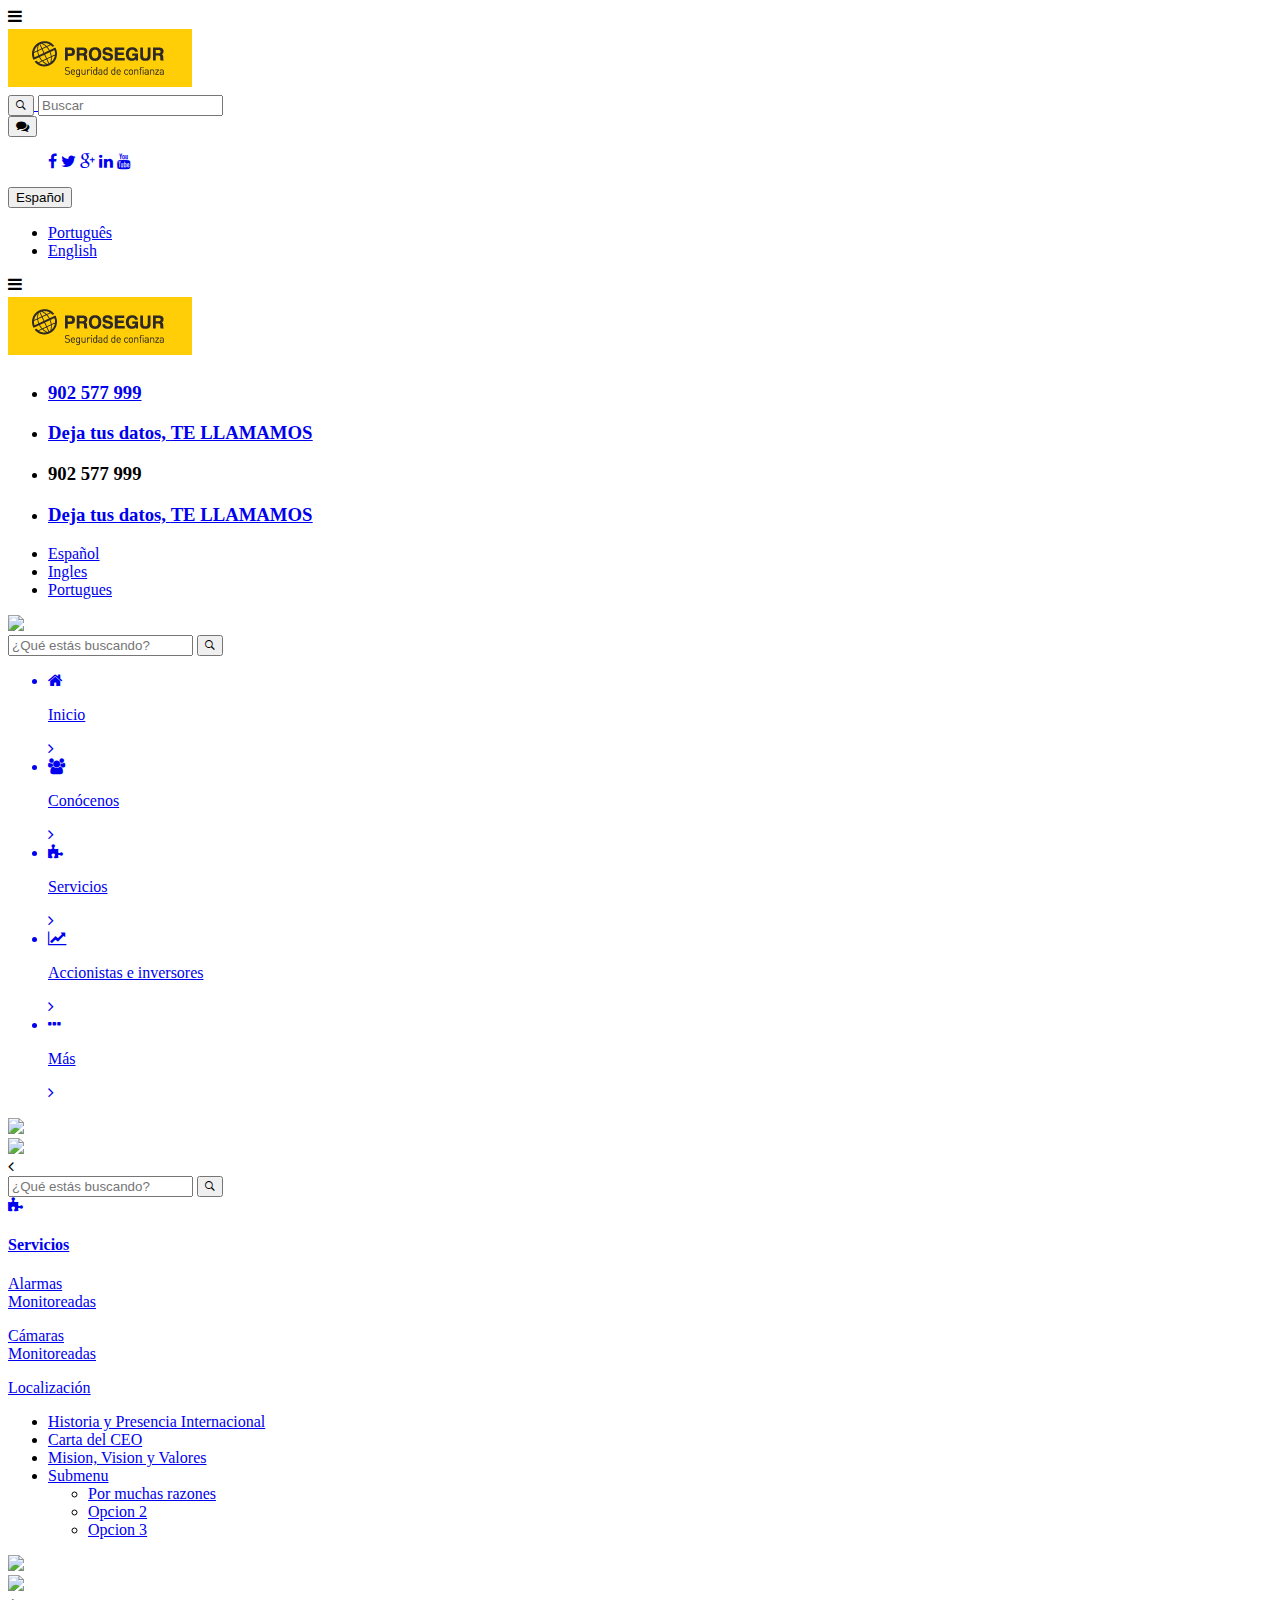
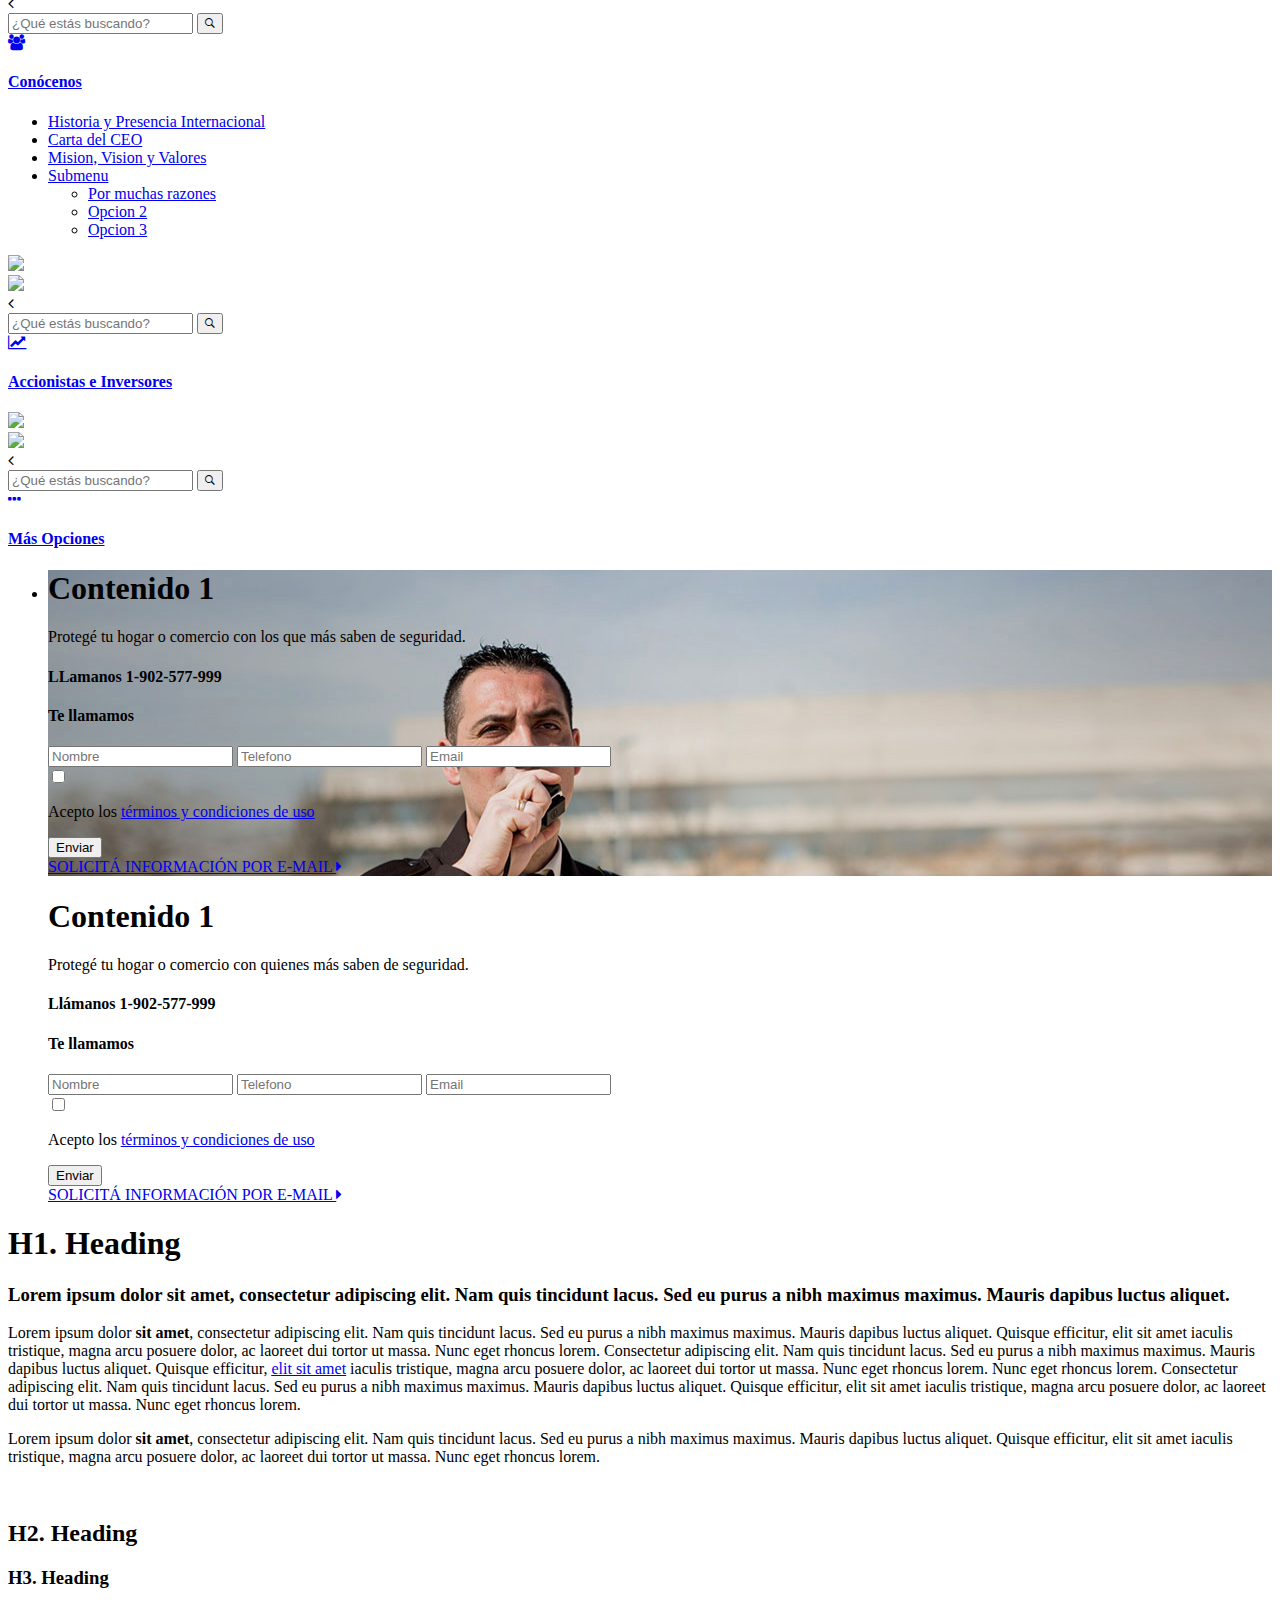
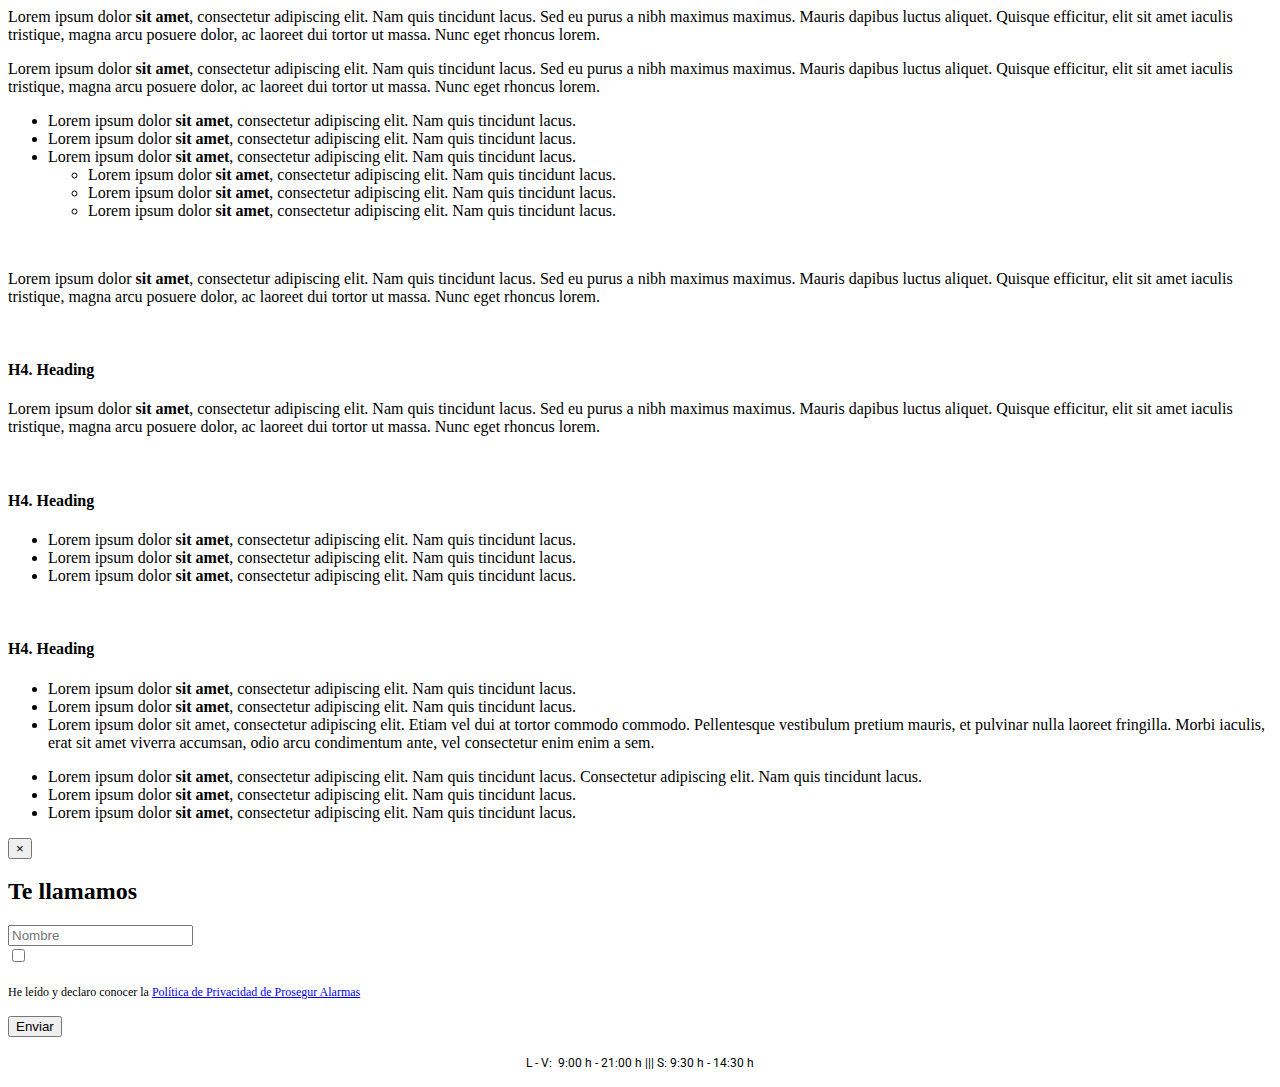
==== index.html @ 0faad7d1 "Add files via upload" ====
<!DOCTYPE html>
<html>

<head>
    <title>1,3,4 y 6 - Header, Menu Principal, Menu Secundario y Buscador</title>
    <meta http-equiv="content-type" content="text/html;charset=UTF-8" />
    <meta charset="utf-8" />
    <meta name="viewport" content="width=device-width, initial-scale=1.0, maximum-scale=1.0, user-scalable=no" />
    <!-- PLUGINS MODULO -->
    <link href="assets/plugins/flexslider/flexslider.css" rel="stylesheet" type="text/css" />
    <link href="assets/plugins/font-awesome/css/font-awesome.css" rel="stylesheet" type="text/css" />
    <link href="assets/plugins/ionicons/css/ionicons.css" rel="stylesheet" type="text/css" />

    <link href='http://fonts.googleapis.com/css?family=Roboto:400,300,700,900' rel='stylesheet' type='text/css'>
    <link href="assets/css/all-prosegur.css" rel="stylesheet" type="text/css" />

    <script>
        if (!window._genesys) window._genesys = {};
        if (!window._gt) window._gt = [];

        window._genesys.widgets = {
            main: {

                theme: "prosegur",
                lang: "es",
                i18n: {
                    "es": {
                        "webchat": {
                            ChatButton: "¿Podemos ayudarte?",
                            ChatStarted: "Inicio de conversación",
                            ChatEnded: "Conversación finalizada",
                            AgentNameDefault: "Agent",
                            AgentConnected: "<%Agent%> Conectado",
                            AgentDisconnected: "<%Agent%> Desconectado",
                            SupervisorNameDefault: "Supervisor",
                            SupervisorConnected: "<%Agent%> Conectado",
                            SupervisorDisconnected: "<%Agent%> Desconectado",
                            AgentTyping: "...",
                            AgentUnavailable: "Disculpe. No se encuentran operadores disponibles. Por favor, intente más tarde",
                            ChatTitle: "Asesor Online",
                            ChatEnd: "X",
                            ChatClose: "X",
                            ChatMinimize: "Min",
                            ChatFormFirstName: "Nombre",
                            ChatFormLastName: "Apellidos",
                            ChatFormNickname: "Usuario",
                            ChatFormEmail: "Email",
                            ChatFormSubject: "Asunto",
                            ChatFormPlaceholderFirstName: "Requerido",
                            ChatFormPlaceholderLastName: "Requerido",
                            ChatFormPlaceholderNickname: "Opcional",
                            ChatFormPlaceholderEmail: "Opcional",
                            ChatFormPlaceholderSubject: "Opcional",
                            ChatFormSubmit: "Comenzar",
                            ChatFormCancel: "Cancelar",
                            ChatFormClose: "Cerrar",
                            ChatInputPlaceholder: "Escriba su mensaje aquí",
                            ChatInputSend: "Enviar",
                            ChatEndQuestion: "Esta seguro que desea terminar esta sesión?",
                            ChatEndCancel: "Cancelar",
                            ChatEndConfirm: "Finalizar conversación",
                            ConfirmCloseWindow: "Esta seguro que desea terminar esta sesión?",
                            ConfirmCloseCancel: "Cancelar",
                            ConfirmCloseConfirm: "Cerrar",
                            IdleMessageClose: "Su sesión de chat a finalizado debido a inactividad"
                        }
                    }
                }

            },
            webchat: {
                dataURL: "https://www.prosegur.es/gms/genesys/2/chat/chat-ES_TMK",
                emojis: false,
                xhrFields: {
                    withCredentials: false
                },
                userData: {},
                chatButton: {

                    enabled: true,
                    template: false,
                    openDelay: 1000,
                    effectDuration: 300,
                    hideDuringInvite: true
                }
            },
        };

        window._genesys.widgets.main.themes = {
            "prosegur": "cx-theme-prosegur"
        };

        (function(o) {
            var f = function() {
                    var d = o.location;
                    o.aTags = o.aTags || [];
                    for (var i = 0; i < o.aTags.length; i++) {
                        var oTag = o.aTags[i];
                        var fs = d.getElementsByTagName(oTag.type)[0],
                            e;
                        if (d.getElementById(oTag.id)) return;
                        e = d.createElement(oTag.type);
                        e.id = oTag.id;
                        if (oTag.type == "script") {
                            e.src = oTag.path;
                        } else {
                            e.type = 'text/css';
                            e.rel = 'stylesheet';
                            e.href = oTag.path;
                        }
                        if (fs) {
                            fs.parentNode.insertBefore(e, fs);
                        } else {
                            d.head.appendChild(e);
                        }
                    }
                },
                ol = window.onload;
            if (o.onload) {
                typeof window.onload != "function" ? window.onload = f : window.onload = function() {
                    ol();
                    f();
                }
            } else f();
        })({
            location: document,
            onload: false,
            aTags: [{
                type: "script",
                id: "genesys-cx-widget-script",
                path: "assets/js/chat/widgets.min.js"
            }, {
                type: "link",
                id: "genesys-cx-widget-styles",
                path: "assets/css/widgets.min.css"
            }]
        });
    </script>

</head>

<body>
    <div class="page-container row-fluid">
        <!-- NAVEGACION HEADER -->
        <div class="header-prosegur">
            <div class="menu-left hidden">
                <i class="fa fa-bars"></i>
            </div>
            <div class="logo inline">
                <a href="#">
                    <img src="assets/img/logo.png">
                </a>
            </div>
            <div class="menu-right inline">
                <div class="input-group inline">
                    <form action="#" method="post">
                        <a href="#">
                            <button type="submit" class="btn"><i class="ion-ios-search-strong m-r-5 inline"></i></button>
                        </a>
                        <input type="text" class="form-control inline" placeholder="Buscar">
                    </form>
                </div>

                <div class="dropdown dropdown-social inline">
                    <button class="btn dropdown-toggle" type="button" id="dropdownMenu1" data-toggle="dropdown" aria-haspopup="true" aria-expanded="true">
                        <i class="fa fa-comments"></i>
                    </button>
                    <ul class="dropdown-menu" aria-labelledby="dropdownMenu1">
                        <a href="#"><i class="fa fa-facebook"></i></a>
                        <a href="#"><i class="fa fa-twitter"></i></a>
                        <a href="#"><i class="fa fa-google-plus"></i></a>
                        <a href="#"><i class="fa fa-linkedin"></i></a>
                        <a href="#"><i class="fa fa-youtube"></i></a>
                    </ul>
                </div>
                <div class="dropdown dropdown-idioma inline">
                    <button class="btn dropdown-toggle" type="button" id="dropdownMenu1" data-toggle="dropdown" aria-haspopup="true" aria-expanded="true">
                        Español
                        <span class="caret"></span>
                    </button>
                    <ul class="dropdown-menu" aria-labelledby="dropdownMenu1">
                        <li><a href="#">Português</a></li>
                        <li><a href="#">English</a></li>
                    </ul>
                </div>
            </div>
        </div>

        <!-- Sticky Header -->
        <div class="header-prosegur sticky-header">
            <div class="menu-left hidden">
                <i class="fa fa-bars"></i>
            </div>
            <div class="logo inline">
                <a href="#">
                    <img src="assets/img/logo.png">
                </a>
            </div>
            <div class="menu-right">
                <ul class="list-inline">
                    <li>
                        <a href="#">
                            <i class="sticky_icon phone_call"></i>
                            <h3><strong>902 577 999</strong></h3>
                        </a>
                    </li>
                    <li>
                        <a href="#" data-toggle="modal" data-target="#myModal">
                            <i class="sticky_icon phone_callback"></i>
                            <h3>
								<span>Deja tus datos,</span>
								<u><strong>TE LLAMAMOS</strong></u>
							</h3>
                        </a>
                    </li>
                </ul>

            </div>
        </div>

        <!-- Sticky Footer -->
        <div class="sticky-footer center-text">
            <ul class="list-inline">
                <li>
                    <i class="small_icon sticky_icon phone_call_white"></i>
                    <h3><strong>902 577 999</strong></h3>
                </li>
                <li>
                	<a href="#" data-toggle="modal" data-target="#myModal">
	                    <i class="small_icon sticky_icon phone_callback_white"></i>
	                    <h3 class="left-text">
							<span>Deja tus datos,</span>
							<u><strong>TE LLAMAMOS</strong></u>
						</h3>
					</a>
                </li>
            </ul>

        </div>

        <!-- NAVEGACION SIDEBAR -->
        <div class="sidebar-prosegur">
            <div class="idioma-mobile">
                <ul>
                    <li><a class="active" href="#">Español</a></li>
                    <li><a href="#">Ingles</a></li>
                    <li><a href="#">Portugues</a></li>
                </ul>
            </div>
            <div class="close">
                <img src="assets/img/icon/close-mobile.png">
            </div>
            <div class="busqueda-menu">
                <div class="form-group has-feedback">
                    <form action="#" method="post">
                        <input type="text" class="form-control input" placeholder="¿Qué estás buscando?" />
                        <button type="submit" class="form-control-feedback">
                            <i class="ion-ios-search-strong"></i>
                        </button>
                    </form>
                </div>
            </div>
            <ul class="navegacion-principal">
                <a href="#">
                    <li><i class="fa fa-home"></i>
                        <p>Inicio</p><i class="fa fa-angle-right"></i></li>
                </a>
                <a href="#conocenos-menu">
                    <li><i class="fa fa-users"></i>
                        <p>Conócenos</p><i class="fa fa-angle-right"></i></li>
                </a>
                <a href="#servicios-menu">
                    <li><i class="fa fa-puzzle-piece"></i>
                        <p>Servicios</p><i class="fa fa-angle-right"></i></li>
                </a>
                <a href="#accionistas-menu">
                    <li><i class="fa fa-line-chart"></i>
                        <p>Accionistas e inversores</p><i class="fa fa-angle-right"></i></li>
                </a>
                <a href="#mas">
                    <li><i class="fa fa-ellipsis-h"></i>
                        <p>Más</p><i class="fa fa-angle-right"></i></li>
                </a>
            </ul>
        </div>
        <!-- MENU SECUNDARIO -->
        <div class="menu-secundario">
            <div id="servicios-menu" class="navegacion-secundaria">
                <div class="close">
                    <img src="assets/img/icon/close-mobile.png">
                </div>
                <div class="close-all">
                    <img src="assets/img/icon/close-mobile.png">
                </div>
                <div class="go-back">
                    <i class="fa fa-angle-left"></i>
                </div>
                <div class="busqueda-menu">
                    <div class="form-group has-feedback">
                        <form action="#" method="post">
                            <input type="text" class="form-control input" placeholder="¿Qué estás buscando?" />
                            <button type="submit" class="form-control-feedback">
                                <i class="ion-ios-search-strong"></i>
                            </button>
                        </form>
                    </div>
                </div>
                <div class="menu-texto">
                    <a href="#"><span><i class="fa fa-puzzle-piece"></i></span><h4>Servicios</h4></a>
                </div>
                <div class="menu-iconos">
                    <div class="iconos">
                        <div class="col">
                            <a href="#">
                                <div class="icono-prosegur" id="navicon1">
                                </div>
                                <p>Alarmas<br>Monitoreadas</p>
                            </a>
                        </div>
                        <div class="col">
                            <a href="#">
                                <div class="icono-prosegur" id="navicon2">
                                </div>
                                <p>Cámaras<br>Monitoreadas</p>
                            </a>
                        </div>
                        <div class="col">
                            <a href="#">
                                <div class="icono-prosegur" id="navicon3">
                                </div>
                                <p>Localización</p>
                            </a>
                        </div>
                    </div>
                </div>
                <div class="menu-texto menu-texto-lista">
                    <ul>
                        <li><a href="#">Historia y Presencia Internacional</a></li>
                        <li><a href="#">Carta del CEO</a></li>
                        <li><a href="#">Mision, Vision y Valores</a></li>
                        <li><a href="#">Submenu</a></li>
                        <ul>
                            <li><a href="#">Por muchas razones</a></li>
                            <li><a href="#">Opcion 2</a></li>
                            <li><a href="#">Opcion 3</a></li>
                        </ul>
                    </ul>
                </div>
            </div>
            <div id="conocenos-menu" class="navegacion-secundaria">
                <div class="close">
                    <img src="assets/img/icon/close-mobile.png">
                </div>
                <div class="close-all">
                    <img src="assets/img/icon/close-mobile.png">
                </div>
                <div class="go-back">
                    <i class="fa fa-angle-left"></i>
                </div>
                <div class="busqueda-menu">
                    <div class="form-group has-feedback">
                        <form action="#" method="post">
                            <input type="text" class="form-control input" placeholder="¿Qué estás buscando?" />
                            <button type="submit" class="form-control-feedback">
                                <i class="ion-ios-search-strong"></i>
                            </button>
                        </form>
                    </div>
                </div>
                <div class="menu-texto">
                    <a href="#"><span><i class="fa fa-users"></i></span><h4>Conócenos</h4></a>
                </div>
                <div class="menu-texto menu-texto-lista">
                    <ul>
                        <li><a href="#">Historia y Presencia Internacional</a></li>
                        <li><a href="#">Carta del CEO</a></li>
                        <li><a href="#">Mision, Vision y Valores</a></li>
                        <li><a href="#">Submenu</a></li>
                        <ul>
                            <li><a href="#">Por muchas razones</a></li>
                            <li><a href="#">Opcion 2</a></li>
                            <li><a href="#">Opcion 3</a></li>
                        </ul>
                    </ul>
                </div>
            </div>
            <div id="accionistas-menu" class="navegacion-secundaria">
                <div class="close">
                    <img src="assets/img/icon/close-mobile.png">
                </div>
                <div class="close-all">
                    <img src="assets/img/icon/close-mobile.png">
                </div>
                <div class="go-back">
                    <i class="fa fa-angle-left"></i>
                </div>
                <div class="busqueda-menu">
                    <div class="form-group has-feedback">
                        <form action="#" method="post">
                            <input type="text" class="form-control input" placeholder="¿Qué estás buscando?" />
                            <button type="submit" class="form-control-feedback">
                                <i class="ion-ios-search-strong"></i>
                            </button>
                        </form>
                    </div>
                </div>
                <div class="menu-texto">
                    <a href="#"><span><i class="fa fa-line-chart"></i></span><h4>Accionistas e Inversores</h4></a>
                </div>
            </div>
            <div id="mas" class="navegacion-secundaria">
                <div class="close">
                    <img src="assets/img/icon/close-mobile.png">
                </div>
                <div class="close-all">
                    <img src="assets/img/icon/close-mobile.png">
                </div>
                <div class="go-back">
                    <i class="fa fa-angle-left"></i>
                </div>
                <div class="busqueda-menu">
                    <div class="form-group has-feedback">
                        <form action="#" method="post">
                            <input type="text" class="form-control input" placeholder="¿Qué estás buscando?" />
                            <button type="submit" class="form-control-feedback">
                                <i class="ion-ios-search-strong"></i>
                            </button>
                        </form>
                    </div>
                </div>
                <div class="menu-texto">
                    <a href="#"><span><i class="fa fa-ellipsis-h"></i></span><h4>Más Opciones</h4></a>
                </div>
            </div>
        </div>
        <!-- CONTENIDO DEL SITIO -->
        <div class="page-content">

            <div class="container-fluid no-padding no-margin">
                <div class="row no-padding no-margin">
                    <div class="col-lg-12 no-padding no-margin">
                        <!-- COMIENZO DEL MODULO CARROUSEL 47 -->
                        <div class="carrousel-47 flexslider carousel">
                            <!-- Slider -->
                            <ul class="slides">
                                <!-- Slide -->
                                <li>
                                    <!-- Form Desktop -->
                                    <div class="carrousel-principal" style="background-image: url(assets/img/prueba.jpg);">
                                        <div class="container content">
                                            <div class="row">
                                                <div class="col-lg-offset-7 col-lg-5 col-md-offset-6 col-md-6 col-sm-12 col-xs-12">
                                                    <div class="form-container-negro form-container-negro-2">
                                                        <div class="row form-row form-container">
                                                            <form action="#" method="post">
                                                                <div class="col-md-12">
                                                                    <h1>Contenido 1</h1>
                                                                    <p>Protegé tu hogar o comercio con los que más saben de seguridad.</p>
                                                                    <h4>LLamanos<span class="tel"> 1-902-577-999 </span></h4>
                                                                    <div class="divisor"></div>
                                                                    <h4>Te llamamos</h4>
                                                                    <input type="text" class="form-control" placeholder="Nombre">
                                                                    <input type="text" class="form-control" placeholder="Telefono">
                                                                    <input class="form-control" type="email" name="email" placeholder="Email">
                                                                    <div class="checkbox check-default">
                                                                        <input id="checkbox1-47" type="checkbox" value="1">
                                                                        <label for="checkbox1-47">
                                                                            <p class="terms">Acepto los <a href="#"><u>términos y condiciones de uso</u></a></p>
                                                                        </label>
                                                                    </div>
                                                                </div>
                                                                <div class="col-md-12">
                                                                    <a href="#">
                                                                        <button type="submit" class="btn btn-block btn-prosegur">Enviar</button>
                                                                    </a>
                                                                </div>
                                                                <div class="col-md-12">
                                                                    <div class="divisor"></div>
                                                                    <a href="#" class="btn-solicita">SOLICITÁ INFORMACIÓN POR E-MAIL
																	<span class="mas-info"><i class="fa fa-caret-right"></i></span></a>
                                                                </div>
                                                            </form>
                                                        </div>
                                                    </div>
                                                </div>
                                            </div>
                                        </div>
                                    </div>
                                    <!-- Form Mobile -->
                                    <div class="row cabezal-seccion-mobile cabezal-seccion-mobile-2">
                                        <div class="col-sm-12">
                                            <div class="form-container-negro form-container-negro-2">
                                                <div class="row form-row form-container">
                                                    <form action="#" method="post">
                                                        <div class="col-md-12">
                                                            <h1>Contenido 1</h1>
                                                            <p>Protegé tu hogar o comercio con quienes más saben de seguridad.</p>
                                                            <h4>Llámanos<span class="tel"> 1-902-577-999 </span></h4>
                                                            <div class="divisor"></div>
                                                            <h4>Te llamamos</h4>
                                                            <input type="text" class="form-control" placeholder="Nombre">
                                                            <input type="text" class="form-control" placeholder="Telefono">
                                                            <input class="form-control" type="email" name="email" placeholder="Email">
                                                            <div class="checkbox check-default">
                                                                <input id="checkbox1-48" type="checkbox" value="1">
                                                                <label for="checkbox1-48">
                                                                    <p class="terms">Acepto los <a href="#"><u>términos y condiciones de uso</u></a></p>
                                                                </label>
                                                            </div>
                                                        </div>
                                                        <div class="col-md-12">
                                                            <a href="#">
                                                                <button type="submit" class="btn btn-block btn-prosegur">Enviar</button>
                                                            </a>
                                                        </div>
                                                        <div class="col-md-12">
                                                            <div class="divisor"></div>
                                                            <a href="#" class="btn-solicita">SOLICITÁ INFORMACIÓN POR E-MAIL
															<span class="mas-info"><i class="fa fa-caret-right"></i></span></a>
                                                        </div>
                                                    </form>
                                                </div>
                                            </div>
                                        </div>
                                    </div>
                                </li>

                            </ul>
                            <!-- Slider -->
                        </div>

                        <!-- FIN DEL MODULO CARROUSEL 47 -->
                    </div>
                </div>
            </div>
        </div>
    </div>

    <div class="page-content">
        <div class="container">
            <div class="row">
                <div class="col-lg-12 col-md-12 col-sm-12 col-xs-12">
                    <!-- COMIENZO MODULO ELEMENTOS -->
                    <h1>H1. Heading</h1>
                    <div class="divisor"></div>
                    <h3>Lorem ipsum dolor <b>sit amet</b>, consectetur adipiscing elit. Nam quis tincidunt lacus. Sed eu purus a nibh maximus maximus. Mauris dapibus luctus aliquet.</h3>
                    <div class="divisor"></div>
                    <p>Lorem ipsum dolor <b>sit amet</b>, consectetur adipiscing elit. Nam quis tincidunt lacus. Sed eu purus a nibh maximus maximus. Mauris dapibus luctus aliquet. Quisque efficitur, elit sit amet iaculis tristique, magna arcu posuere dolor, ac laoreet dui tortor ut massa. Nunc eget rhoncus lorem. Consectetur adipiscing elit. Nam quis tincidunt lacus. Sed eu purus a nibh maximus maximus. Mauris dapibus luctus aliquet. Quisque efficitur, <a href="#"><u>elit sit amet</u></a> iaculis tristique, magna arcu posuere dolor, ac laoreet dui tortor ut massa. Nunc eget rhoncus lorem. Nunc eget rhoncus lorem. Consectetur adipiscing elit. Nam quis tincidunt lacus. Sed eu purus a nibh maximus maximus. Mauris dapibus luctus aliquet. Quisque efficitur, elit sit amet iaculis tristique, magna arcu posuere dolor, ac laoreet dui tortor ut massa. Nunc eget rhoncus lorem.</p>
                    <p>Lorem ipsum dolor <b>sit amet</b>, consectetur adipiscing elit. Nam quis tincidunt lacus. Sed eu purus a nibh maximus maximus. Mauris dapibus luctus aliquet. Quisque efficitur, elit sit amet iaculis tristique, magna arcu posuere dolor, ac laoreet dui tortor ut massa. Nunc eget rhoncus lorem.</p>
                    <br>
                    <h2>H2. Heading</h2>
                    <h3>H3. Heading</h3>
                    <p>Lorem ipsum dolor <b>sit amet</b>, consectetur adipiscing elit. Nam quis tincidunt lacus. Sed eu purus a nibh maximus maximus. Mauris dapibus luctus aliquet. Quisque efficitur, elit sit amet iaculis tristique, magna arcu posuere dolor, ac laoreet dui tortor ut massa. Nunc eget rhoncus lorem.</p>
                    <p>Lorem ipsum dolor <b>sit amet</b>, consectetur adipiscing elit. Nam quis tincidunt lacus. Sed eu purus a nibh maximus maximus. Mauris dapibus luctus aliquet. Quisque efficitur, elit sit amet iaculis tristique, magna arcu posuere dolor, ac laoreet dui tortor ut massa. Nunc eget rhoncus lorem.</p>
                    <ul class="lista-prosegur">
                        <li>Lorem ipsum dolor <b>sit amet</b>, consectetur adipiscing elit. Nam quis tincidunt lacus.</li>
                        <li>Lorem ipsum dolor <b>sit amet</b>, consectetur adipiscing elit. Nam quis tincidunt lacus.</li>
                        <li>Lorem ipsum dolor <b>sit amet</b>, consectetur adipiscing elit. Nam quis tincidunt lacus.</li>
                        <ul class="sublista-prosegur">
                            <li>Lorem ipsum dolor <b>sit amet</b>, consectetur adipiscing elit. Nam quis tincidunt lacus.</li>
                            <li>Lorem ipsum dolor <b>sit amet</b>, consectetur adipiscing elit. Nam quis tincidunt lacus.</li>
                            <li>Lorem ipsum dolor <b>sit amet</b>, consectetur adipiscing elit. Nam quis tincidunt lacus.</li>
                        </ul>
                    </ul>
                    <br>
                    <p>Lorem ipsum dolor <b>sit amet</b>, consectetur adipiscing elit. Nam quis tincidunt lacus. Sed eu purus a nibh maximus maximus. Mauris dapibus luctus aliquet. Quisque efficitur, elit sit amet iaculis tristique, magna arcu posuere dolor, ac laoreet dui tortor ut massa. Nunc eget rhoncus lorem.</p>
                    <br>
                    <h4><b>H4. Heading</b></h4>
                    <p>Lorem ipsum dolor <b>sit amet</b>, consectetur adipiscing elit. Nam quis tincidunt lacus. Sed eu purus a nibh maximus maximus. Mauris dapibus luctus aliquet. Quisque efficitur, elit sit amet iaculis tristique, magna arcu posuere dolor, ac laoreet dui tortor ut massa. Nunc eget rhoncus lorem.</p>
                    <br>

                    <h4><b>H4. Heading</b></h4>
                    <ul class="lista-prosegur">
                        <li>Lorem ipsum dolor <b>sit amet</b>, consectetur adipiscing elit. Nam quis tincidunt lacus.</li>
                        <li>Lorem ipsum dolor <b>sit amet</b>, consectetur adipiscing elit. Nam quis tincidunt lacus.</li>
                        <li>Lorem ipsum dolor <b>sit amet</b>, consectetur adipiscing elit. Nam quis tincidunt lacus.</li>
                    </ul>
                    <br>

                    <h4><b>H4. Heading</b></h4>
                    <div class="row">
                        <div class="col-lg-6 col-md-6 col-sm-6 col-xs-12">
                            <ul class="lista-prosegur">
                                <li>Lorem ipsum dolor <b>sit amet</b>, consectetur adipiscing elit. Nam quis tincidunt lacus.</li>
                                <li>Lorem ipsum dolor <b>sit amet</b>, consectetur adipiscing elit. Nam quis tincidunt lacus.</li>
                                <li>Lorem ipsum dolor sit amet, consectetur adipiscing elit. Etiam vel dui at tortor commodo commodo. Pellentesque vestibulum pretium mauris, et pulvinar nulla laoreet fringilla. Morbi iaculis, erat sit amet viverra accumsan, odio arcu condimentum ante, vel consectetur enim enim a sem.</li>
                            </ul>
                        </div>
                        <div class="col-lg-6 col-md-6 col-sm-6 col-xs-12">
                            <ul class="lista-prosegur">
                                <li>Lorem ipsum dolor <b>sit amet</b>, consectetur adipiscing elit. Nam quis tincidunt lacus. Consectetur adipiscing elit. Nam quis tincidunt lacus.</li>
                                <li>Lorem ipsum dolor <b>sit amet</b>, consectetur adipiscing elit. Nam quis tincidunt lacus.</li>
                                <li>Lorem ipsum dolor <b>sit amet</b>, consectetur adipiscing elit. Nam quis tincidunt lacus.</li>
                            </ul>
                        </div>
                    </div>

                    <!-- FIN MODULO ELEMENTOS -->
                </div>
            </div>
        </div>
    </div>

    </div>

    <div class="modal fade" id="myModal" tabindex="-1" role="dialog" aria-labelledby="myModalLabel" aria-hidden="true">
        <div class="modal-dialog">
            <div class="modal-content">
                <form action="#" method="post">
                    <div class="modal-header">
                        <button type="button" class="close" data-dismiss="modal" aria-hidden="true">×</button>
                        <h2>Te llamamos</h2>
                    </div>
                    <div class="modal-body">
                        <div class="row form-row">
                            <div class="col-md-12">
                                <input type="text" class="form-control" placeholder="Nombre">
                            </div>
                        </div>


						<div class="checkbox check-default">
							<input id="checkbox1-47" type="checkbox" value="1">
							<label for="checkbox1-47"><p class="terms"><span style="font-size:12px;">He leído y declaro conocer la <a href="https://www.prosegur.es/politica-de-privacidad-alarmas">Política de Privacidad de Prosegur Alarmas</a></span></p></label>
						</div>

                        <button type="submit" class="btn btn-block btn-prosegur">Enviar</button>

						<div class="form-group form-html horario">
							<p style="text-align: center;">
								<span style="font-size:12px;font-family:roboto;">L - V:&nbsp; 9:00 h - 21:00 h ||| S: 9:30 h - 14:30 h</span>
							</p>
						</div>

                    </div>

                    <div class="modal-footer">
                    </div>

                </form>
            </div>
        </div>
    </div>

    <!-- CORE -->
    <script src="assets/plugins/jquery-1.8.3.min.js" type="text/javascript"></script>
    <script src="assets/plugins/jquery-ui/jquery-ui-1.10.1.custom.min.js" type="text/javascript"></script>
    <script src="assets/plugins/boostrapv3/js/bootstrap.min.js" type="text/javascript"></script>
    <script src="assets/plugins/breakpoints.js" type="text/javascript"></script>
    <!-- PLUGINS -->
    <script src="assets/plugins/flexslider/jquery.flexslider-min.js" type="text/javascript"></script>
    <!-- CUSTOM -->
    <script src="assets/js/1-3-4-6-prosegur.min.js" type="text/javascript"></script>
    <script src="assets/js/45-prosegur.min.js" type="text/javascript"></script>
    <script src="assets/js/flexslider-oneslide.min.js" type="text/javascript"></script>

    <script src="assets/js/sticky-header.js" type="text/javascript"></script>

</body>

</html>
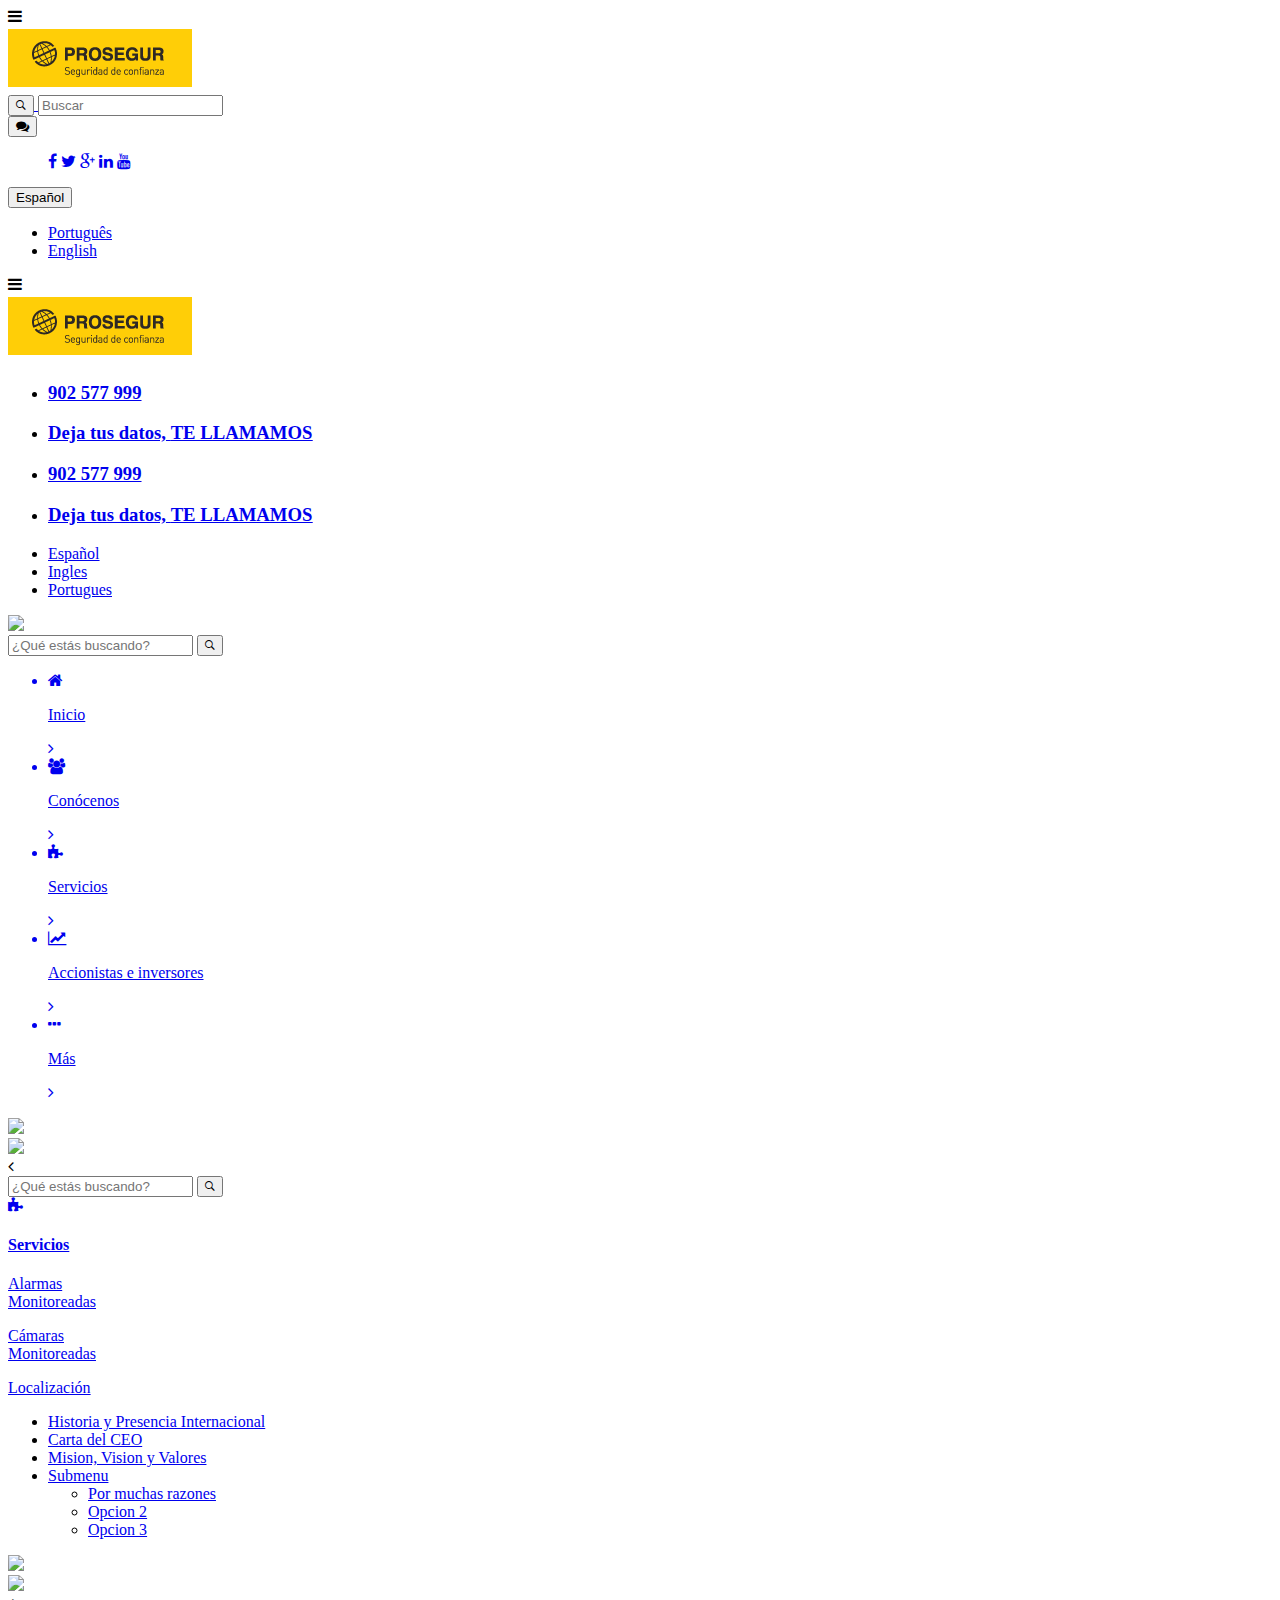
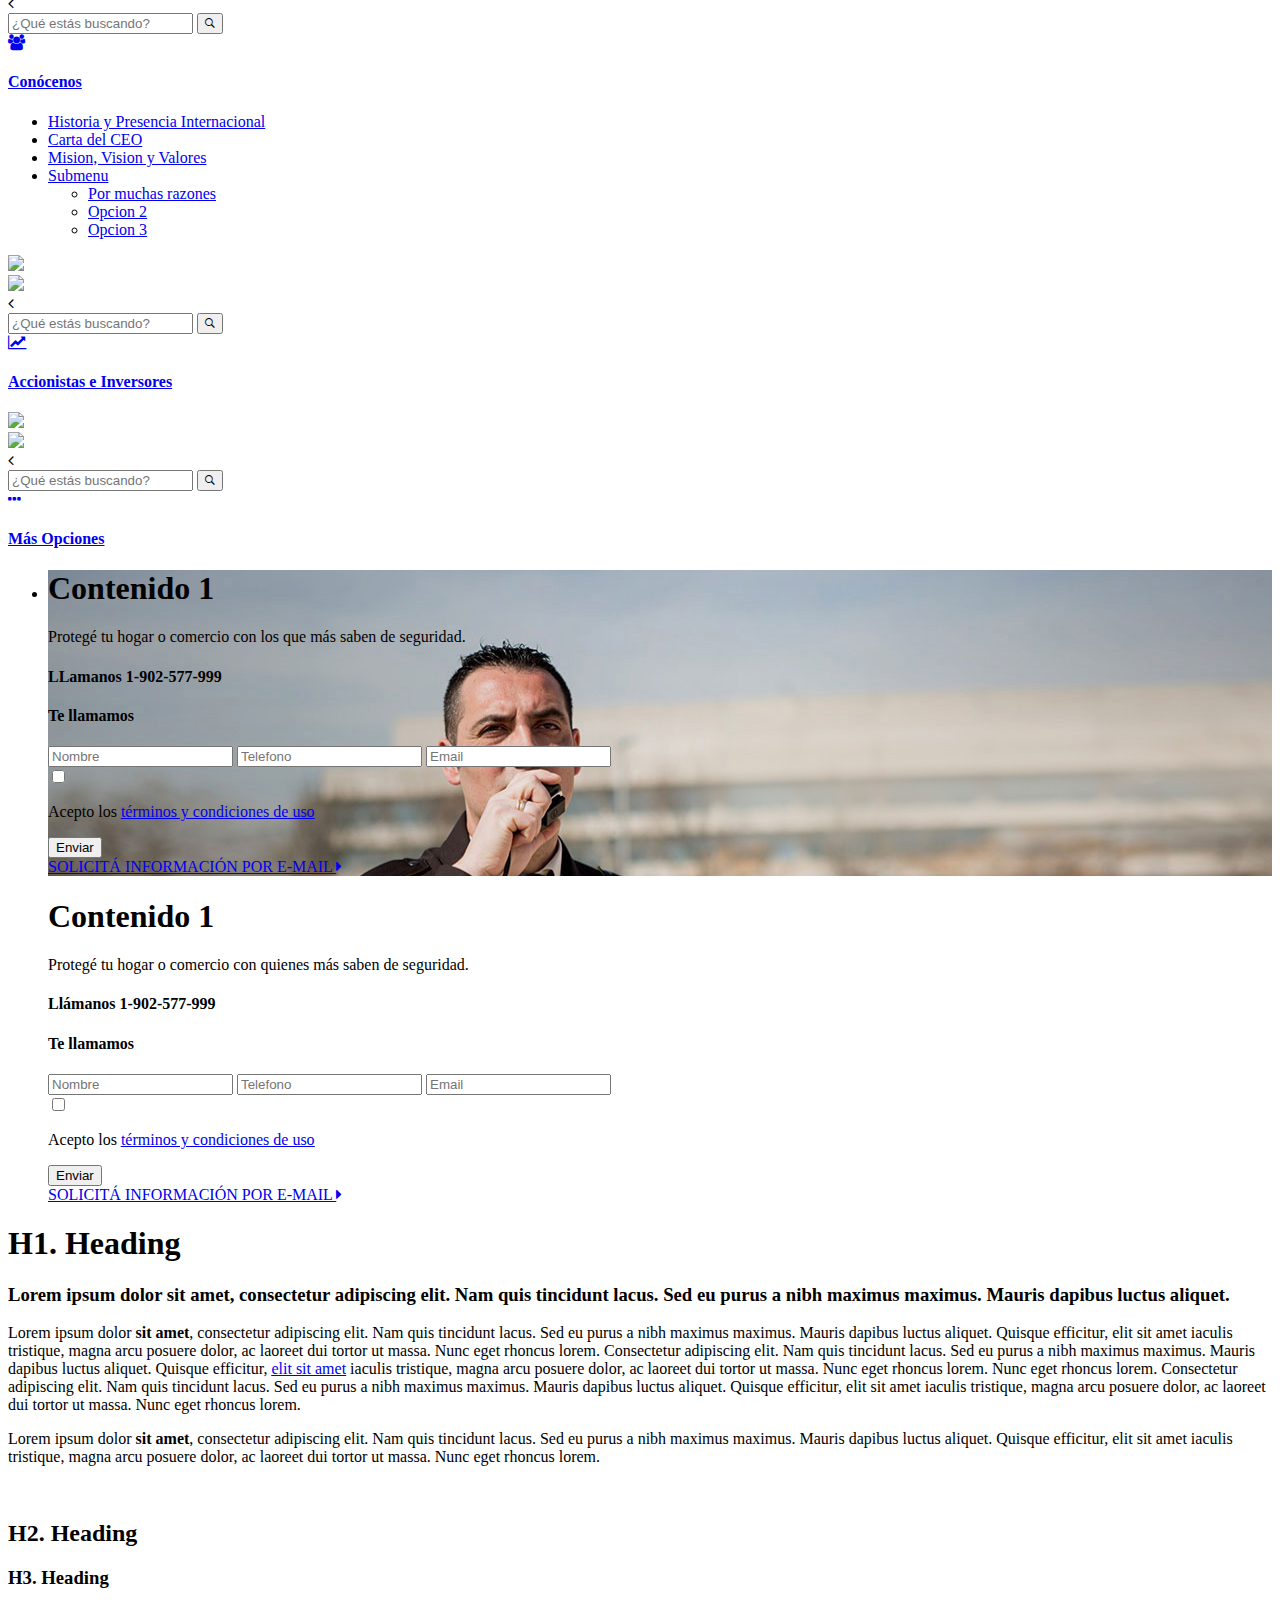
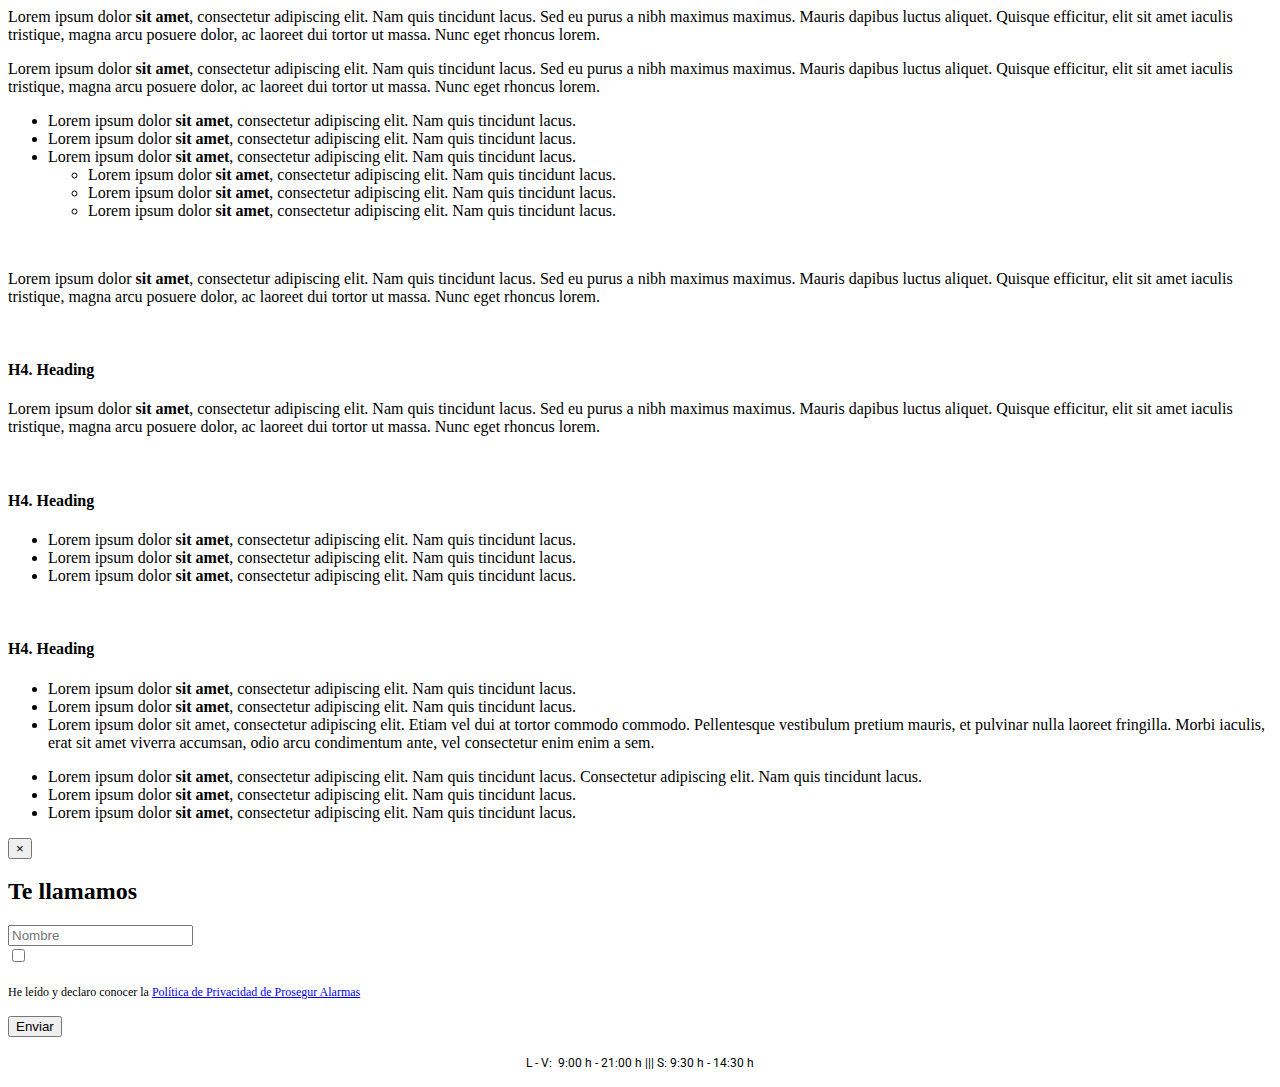
==== commit e7aefe82: "Add files via upload" ====
--- a/index.html
+++ b/index.html
@@ -201,7 +201,7 @@
                     <li>
                         <a href="#">
                             <i class="sticky_icon phone_call"></i>
-                            <h3><strong>902 577 999</strong></h3>
+                            <a href="tel:902577999"><h3><strong>902 577 999</strong></h3></a>
                         </a>
                     </li>
                     <li>
@@ -223,7 +223,7 @@
             <ul class="list-inline">
                 <li>
                     <i class="small_icon sticky_icon phone_call_white"></i>
-                    <h3><strong>902 577 999</strong></h3>
+                    <a href="tel:902577999"> <span class="tel"><h3><strong>902 577 999</strong></h3></a>
                 </li>
                 <li>
                 	<a href="#" data-toggle="modal" data-target="#myModal">
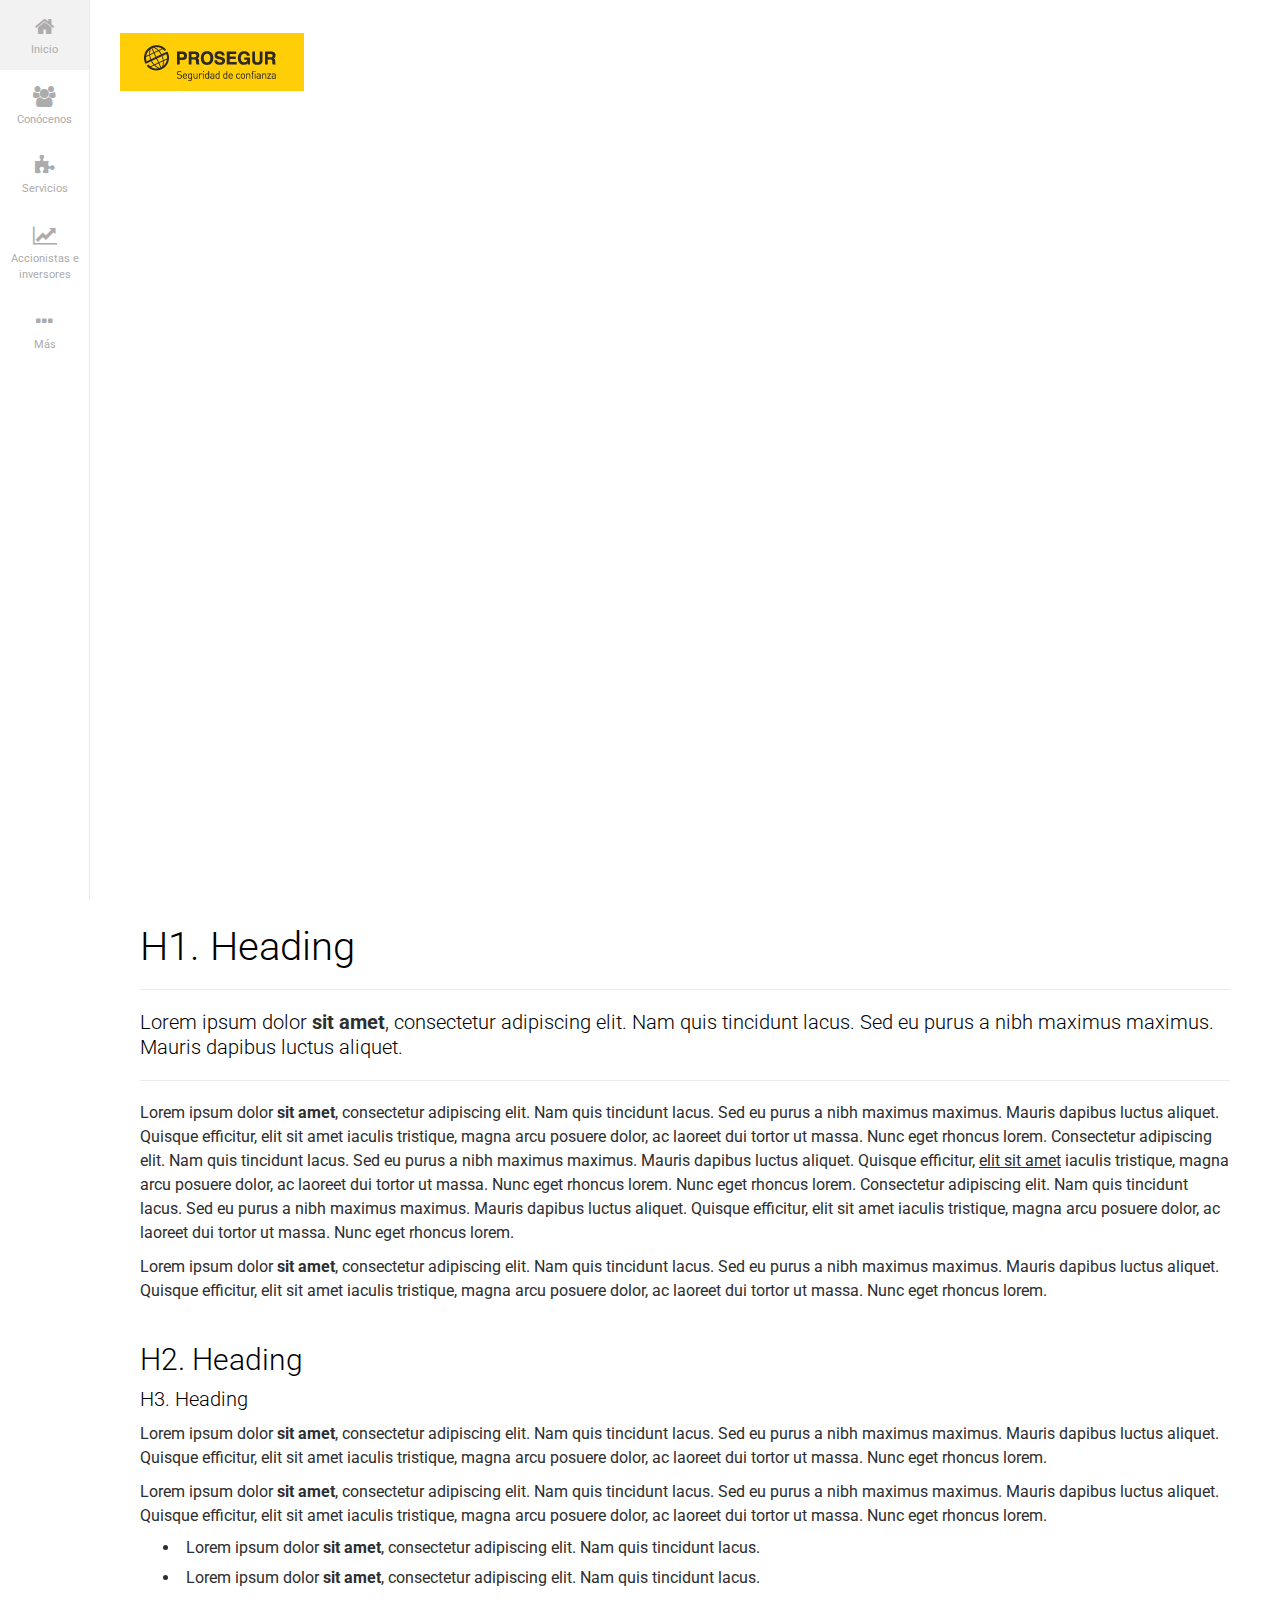
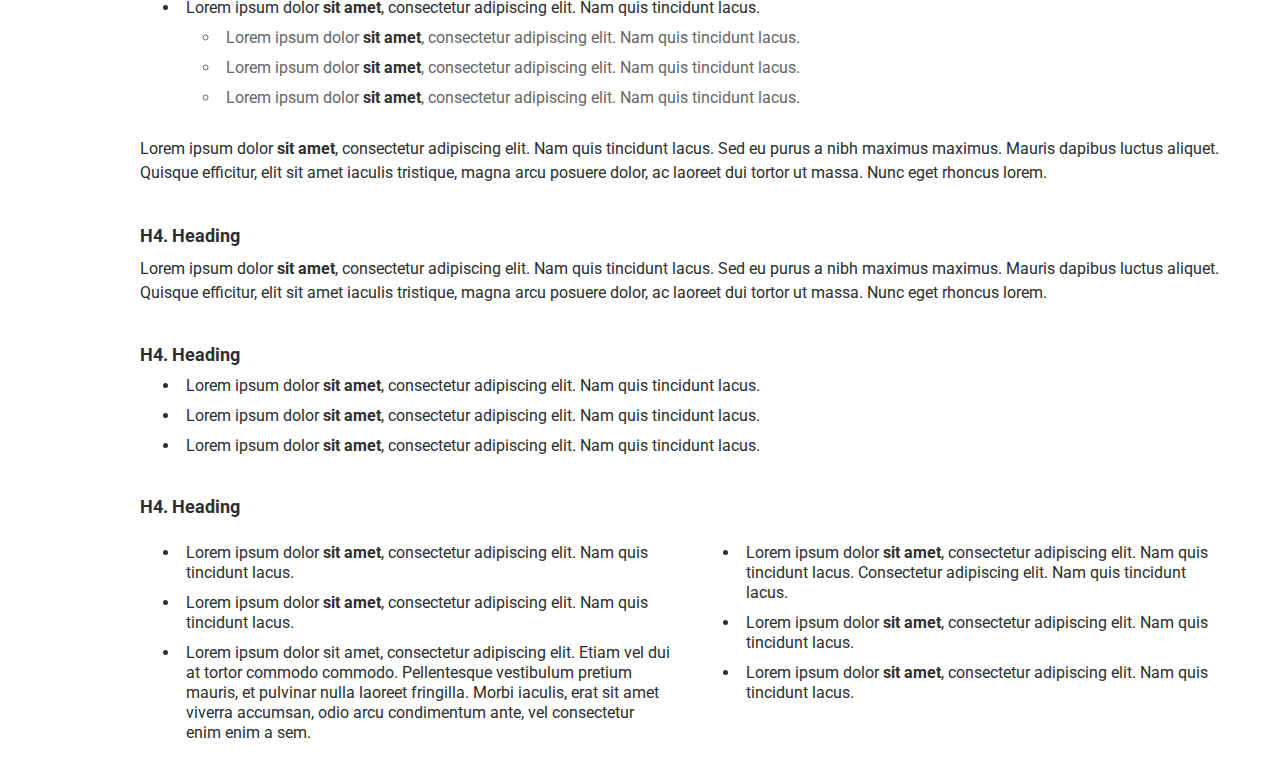
==== commit c7b04bd1: "Add files via upload" ====
--- a/index.html
+++ b/index.html
@@ -2,7 +2,7 @@
 <html>
 
 <head>
-    <title>1,3,4 y 6 - Header, Menu Principal, Menu Secundario y Buscador</title>
+    <title>Index</title>
     <meta http-equiv="content-type" content="text/html;charset=UTF-8" />
     <meta charset="utf-8" />
     <meta name="viewport" content="width=device-width, initial-scale=1.0, maximum-scale=1.0, user-scalable=no" />
@@ -186,57 +186,63 @@
             </div>
         </div>
 
-        <!-- Sticky Header -->
-        <div class="header-prosegur sticky-header">
-            <div class="menu-left hidden">
-                <i class="fa fa-bars"></i>
-            </div>
-            <div class="logo inline">
-                <a href="#">
-                    <img src="assets/img/logo.png">
-                </a>
-            </div>
-            <div class="menu-right">
+                
+        <div class="page-content">
+            <!-- Sticky Header -->
+            <div class="header-prosegur sticky-header sticky-header-fixed sticky-header-sidebar">
+                <div class="menu-left hidden">
+                    <i class="fa fa-bars"></i>
+                </div>
+                <div class="logo inline">
+                    <a href="#">
+                        <img src="assets/img/logo.png">
+                    </a>
+                </div>
+                <div class="menu-right">
+                    <ul class="list-inline">
+                        <li>
+                            <a href="tel:902577999">
+                                <i class="sticky_icon"><img src="assets/img/phone_call.png"></i>
+                                <h3><strong>902 577 999</strong></h3>
+                            </a>
+                        </li>
+                        <li>
+                            <a href="#" data-toggle="modal" data-target="#myModal">
+                                <i class="sticky_icon"><img src="assets/img/phone_callback.png"></i>
+                                <h3>
+                                    <span>Deja tus datos,</span>
+                                    <u><strong>TE LLAMAMOS</strong></u>
+                                </h3>
+                            </a>
+                        </li>
+                    </ul>
+                </div>
+            </div>
+
+            <!-- Sticky Footer -->
+            <div class="sticky-footer center-text">
                 <ul class="list-inline">
-                    <li>
-                        <a href="#">
-                            <i class="sticky_icon phone_call"></i>
-                            <a href="tel:902577999"><h3><strong>902 577 999</strong></h3></a>
-                        </a>
+                    <!--
+                    <li>                    
+                        <i class="sticky_icon"><img src="assets/img/phone_call_footer.png"></i>
+                        <a href="tel:902577999"><h3 class="tel"><strong>902 577 999</strong></h3></a>                    
                     </li>
+                    -->
                     <li>
                         <a href="#" data-toggle="modal" data-target="#myModal">
-                            <i class="sticky_icon phone_callback"></i>
-                            <h3>
-								<span>Deja tus datos,</span>
-								<u><strong>TE LLAMAMOS</strong></u>
-							</h3>
+                            <i class="sticky_icon"><img src="assets/img/phone_call_footer.png"></i>
+                            <h3 class="left-text">
+                                <span>Deja tus datos,</span>
+                                <u><strong>TE LLAMAMOS</strong></u>
+                            </h3>
                         </a>
                     </li>
                 </ul>
-
             </div>
         </div>
 
-        <!-- Sticky Footer -->
-        <div class="sticky-footer center-text">
-            <ul class="list-inline">
-                <li>
-                    <i class="small_icon sticky_icon phone_call_white"></i>
-                    <a href="tel:902577999"> <span class="tel"><h3><strong>902 577 999</strong></h3></a>
-                </li>
-                <li>
-                	<a href="#" data-toggle="modal" data-target="#myModal">
-	                    <i class="small_icon sticky_icon phone_callback_white"></i>
-	                    <h3 class="left-text">
-							<span>Deja tus datos,</span>
-							<u><strong>TE LLAMAMOS</strong></u>
-						</h3>
-					</a>
-                </li>
-            </ul>
-
-        </div>
+
+
 
         <!-- NAVEGACION SIDEBAR -->
         <div class="sidebar-prosegur">
@@ -536,7 +542,7 @@
         </div>
     </div>
 
-    <div class="page-content">
+    <div class="page-content" style="margin-bottom: 50px;">
         <div class="container">
             <div class="row">
                 <div class="col-lg-12 col-md-12 col-sm-12 col-xs-12">
@@ -640,6 +646,7 @@
                 </form>
             </div>
         </div>
+
     </div>
 
     <!-- CORE -->
--- a/assets/css/all-prosegur.css
+++ b/assets/css/all-prosegur.css
@@ -0,0 +1,38752 @@
+@charset "UTF-8";
+@import url(https://fonts.googleapis.com/css?family=Roboto:300,400,700,900);
+.progress,
+.progress-bar,
+:root .fa-flip-horizontal,
+:root .fa-flip-vertical,
+:root .fa-rotate-180,
+:root .fa-rotate-270,
+:root .fa-rotate-90 {
+    filter: none
+}
+
+.animated,
+.header-prosegur-landing {
+    -webkit-animation-duration: 1s;
+    -webkit-animation-fill-mode: both
+}
+
+.flex-container a:focus,
+.flex-container a:hover,
+.flex-slider a:focus,
+.flex-slider a:hover,
+a:active,
+a:hover {
+    outline: 0
+}
+
+.alert-block p,
+.modal-reclamos p,
+pre {
+    word-wrap: break-word
+}
+
+.btn,
+.select2-container .select2-choice {
+    -moz-user-select: none;
+    -ms-user-select: none;
+    -webkit-user-select: none
+}
+
+#lightcase-loading,
+#lightcase-loading:focus,
+.select2-results,
+html {
+    -webkit-tap-highlight-color: transparent
+}
+
+.fa,
+.glyphicon {
+    -moz-osx-font-smoothing: grayscale
+}
+
+.animated {
+    animation-duration: 1s;
+    animation-fill-mode: both
+}
+
+.animated.hinge {
+    -webkit-animation-duration: 2s;
+    animation-duration: 2s
+}
+
+@-webkit-keyframes bounce {
+    0%,
+    100%,
+    20%,
+    50%,
+    80% {
+        -webkit-transform: translateY(0);
+        transform: translateY(0)
+    }
+    40% {
+        -webkit-transform: translateY(-30px);
+        transform: translateY(-30px)
+    }
+    60% {
+        -webkit-transform: translateY(-15px);
+        transform: translateY(-15px)
+    }
+}
+
+@keyframes bounce {
+    0%,
+    100%,
+    20%,
+    50%,
+    80% {
+        -webkit-transform: translateY(0);
+        -ms-transform: translateY(0);
+        transform: translateY(0)
+    }
+    40% {
+        -webkit-transform: translateY(-30px);
+        -ms-transform: translateY(-30px);
+        transform: translateY(-30px)
+    }
+    60% {
+        -webkit-transform: translateY(-15px);
+        -ms-transform: translateY(-15px);
+        transform: translateY(-15px)
+    }
+}
+
+.bounce {
+    -webkit-animation-name: bounce;
+    animation-name: bounce
+}
+
+@-webkit-keyframes flash {
+    0%,
+    100%,
+    50% {
+        opacity: 1
+    }
+    25%,
+    75% {
+        opacity: 0
+    }
+}
+
+@keyframes flash {
+    0%,
+    100%,
+    50% {
+        opacity: 1
+    }
+    25%,
+    75% {
+        opacity: 0
+    }
+}
+
+.flash {
+    -webkit-animation-name: flash;
+    animation-name: flash
+}
+
+@-webkit-keyframes pulse {
+    0%,
+    100% {
+        -webkit-transform: scale(1);
+        transform: scale(1)
+    }
+    50% {
+        -webkit-transform: scale(1.1);
+        transform: scale(1.1)
+    }
+}
+
+@keyframes pulse {
+    0%,
+    100% {
+        -webkit-transform: scale(1);
+        -ms-transform: scale(1);
+        transform: scale(1)
+    }
+    50% {
+        -webkit-transform: scale(1.1);
+        -ms-transform: scale(1.1);
+        transform: scale(1.1)
+    }
+}
+
+.pulse {
+    -webkit-animation-name: pulse;
+    animation-name: pulse
+}
+
+@-webkit-keyframes shake {
+    0%,
+    100% {
+        -webkit-transform: translateX(0);
+        transform: translateX(0)
+    }
+    10%,
+    30%,
+    50%,
+    70%,
+    90% {
+        -webkit-transform: translateX(-10px);
+        transform: translateX(-10px)
+    }
+    20%,
+    40%,
+    60%,
+    80% {
+        -webkit-transform: translateX(10px);
+        transform: translateX(10px)
+    }
+}
+
+@keyframes shake {
+    0%,
+    100% {
+        -webkit-transform: translateX(0);
+        -ms-transform: translateX(0);
+        transform: translateX(0)
+    }
+    10%,
+    30%,
+    50%,
+    70%,
+    90% {
+        -webkit-transform: translateX(-10px);
+        -ms-transform: translateX(-10px);
+        transform: translateX(-10px)
+    }
+    20%,
+    40%,
+    60%,
+    80% {
+        -webkit-transform: translateX(10px);
+        -ms-transform: translateX(10px);
+        transform: translateX(10px)
+    }
+}
+
+.shake {
+    -webkit-animation-name: shake;
+    animation-name: shake
+}
+
+@-webkit-keyframes swing {
+    20% {
+        -webkit-transform: rotate(15deg);
+        transform: rotate(15deg)
+    }
+    40% {
+        -webkit-transform: rotate(-10deg);
+        transform: rotate(-10deg)
+    }
+    60% {
+        -webkit-transform: rotate(5deg);
+        transform: rotate(5deg)
+    }
+    80% {
+        -webkit-transform: rotate(-5deg);
+        transform: rotate(-5deg)
+    }
+    100% {
+        -webkit-transform: rotate(0);
+        transform: rotate(0)
+    }
+}
+
+@keyframes swing {
+    20% {
+        -webkit-transform: rotate(15deg);
+        -ms-transform: rotate(15deg);
+        transform: rotate(15deg)
+    }
+    40% {
+        -webkit-transform: rotate(-10deg);
+        -ms-transform: rotate(-10deg);
+        transform: rotate(-10deg)
+    }
+    60% {
+        -webkit-transform: rotate(5deg);
+        -ms-transform: rotate(5deg);
+        transform: rotate(5deg)
+    }
+    80% {
+        -webkit-transform: rotate(-5deg);
+        -ms-transform: rotate(-5deg);
+        transform: rotate(-5deg)
+    }
+    100% {
+        -webkit-transform: rotate(0);
+        -ms-transform: rotate(0);
+        transform: rotate(0)
+    }
+}
+
+.swing {
+    -webkit-transform-origin: top center;
+    -ms-transform-origin: top center;
+    transform-origin: top center;
+    -webkit-animation-name: swing;
+    animation-name: swing
+}
+
+@-webkit-keyframes tada {
+    0% {
+        -webkit-transform: scale(1);
+        transform: scale(1)
+    }
+    10%,
+    20% {
+        -webkit-transform: scale(.9) rotate(-3deg);
+        transform: scale(.9) rotate(-3deg)
+    }
+    30%,
+    50%,
+    70%,
+    90% {
+        -webkit-transform: scale(1.1) rotate(3deg);
+        transform: scale(1.1) rotate(3deg)
+    }
+    40%,
+    60%,
+    80% {
+        -webkit-transform: scale(1.1) rotate(-3deg);
+        transform: scale(1.1) rotate(-3deg)
+    }
+    100% {
+        -webkit-transform: scale(1) rotate(0);
+        transform: scale(1) rotate(0)
+    }
+}
+
+@keyframes tada {
+    0% {
+        -webkit-transform: scale(1);
+        -ms-transform: scale(1);
+        transform: scale(1)
+    }
+    10%,
+    20% {
+        -webkit-transform: scale(.9) rotate(-3deg);
+        -ms-transform: scale(.9) rotate(-3deg);
+        transform: scale(.9) rotate(-3deg)
+    }
+    30%,
+    50%,
+    70%,
+    90% {
+        -webkit-transform: scale(1.1) rotate(3deg);
+        -ms-transform: scale(1.1) rotate(3deg);
+        transform: scale(1.1) rotate(3deg)
+    }
+    40%,
+    60%,
+    80% {
+        -webkit-transform: scale(1.1) rotate(-3deg);
+        -ms-transform: scale(1.1) rotate(-3deg);
+        transform: scale(1.1) rotate(-3deg)
+    }
+    100% {
+        -webkit-transform: scale(1) rotate(0);
+        -ms-transform: scale(1) rotate(0);
+        transform: scale(1) rotate(0)
+    }
+}
+
+.tada {
+    -webkit-animation-name: tada;
+    animation-name: tada
+}
+
+@-webkit-keyframes wobble {
+    0%,
+    100% {
+        -webkit-transform: translateX(0);
+        transform: translateX(0)
+    }
+    15% {
+        -webkit-transform: translateX(-25%) rotate(-5deg);
+        transform: translateX(-25%) rotate(-5deg)
+    }
+    30% {
+        -webkit-transform: translateX(20%) rotate(3deg);
+        transform: translateX(20%) rotate(3deg)
+    }
+    45% {
+        -webkit-transform: translateX(-15%) rotate(-3deg);
+        transform: translateX(-15%) rotate(-3deg)
+    }
+    60% {
+        -webkit-transform: translateX(10%) rotate(2deg);
+        transform: translateX(10%) rotate(2deg)
+    }
+    75% {
+        -webkit-transform: translateX(-5%) rotate(-1deg);
+        transform: translateX(-5%) rotate(-1deg)
+    }
+}
+
+@keyframes wobble {
+    0%,
+    100% {
+        -webkit-transform: translateX(0);
+        -ms-transform: translateX(0);
+        transform: translateX(0)
+    }
+    15% {
+        -webkit-transform: translateX(-25%) rotate(-5deg);
+        -ms-transform: translateX(-25%) rotate(-5deg);
+        transform: translateX(-25%) rotate(-5deg)
+    }
+    30% {
+        -webkit-transform: translateX(20%) rotate(3deg);
+        -ms-transform: translateX(20%) rotate(3deg);
+        transform: translateX(20%) rotate(3deg)
+    }
+    45% {
+        -webkit-transform: translateX(-15%) rotate(-3deg);
+        -ms-transform: translateX(-15%) rotate(-3deg);
+        transform: translateX(-15%) rotate(-3deg)
+    }
+    60% {
+        -webkit-transform: translateX(10%) rotate(2deg);
+        -ms-transform: translateX(10%) rotate(2deg);
+        transform: translateX(10%) rotate(2deg)
+    }
+    75% {
+        -webkit-transform: translateX(-5%) rotate(-1deg);
+        -ms-transform: translateX(-5%) rotate(-1deg);
+        transform: translateX(-5%) rotate(-1deg)
+    }
+}
+
+.wobble {
+    -webkit-animation-name: wobble;
+    animation-name: wobble
+}
+
+@-webkit-keyframes bounceIn {
+    0% {
+        opacity: 0;
+        -webkit-transform: scale(.3);
+        transform: scale(.3)
+    }
+    50% {
+        opacity: 1;
+        -webkit-transform: scale(1.05);
+        transform: scale(1.05)
+    }
+    70% {
+        -webkit-transform: scale(.9);
+        transform: scale(.9)
+    }
+    100% {
+        -webkit-transform: scale(1);
+        transform: scale(1)
+    }
+}
+
+@keyframes bounceIn {
+    0% {
+        opacity: 0;
+        -webkit-transform: scale(.3);
+        -ms-transform: scale(.3);
+        transform: scale(.3)
+    }
+    50% {
+        opacity: 1;
+        -webkit-transform: scale(1.05);
+        -ms-transform: scale(1.05);
+        transform: scale(1.05)
+    }
+    70% {
+        -webkit-transform: scale(.9);
+        -ms-transform: scale(.9);
+        transform: scale(.9)
+    }
+    100% {
+        -webkit-transform: scale(1);
+        -ms-transform: scale(1);
+        transform: scale(1)
+    }
+}
+
+.bounceIn {
+    -webkit-animation-name: bounceIn;
+    animation-name: bounceIn
+}
+
+@-webkit-keyframes bounceInDown {
+    0% {
+        opacity: 0;
+        -webkit-transform: translateY(-2000px);
+        transform: translateY(-2000px)
+    }
+    60% {
+        opacity: 1;
+        -webkit-transform: translateY(30px);
+        transform: translateY(30px)
+    }
+    80% {
+        -webkit-transform: translateY(-10px);
+        transform: translateY(-10px)
+    }
+    100% {
+        -webkit-transform: translateY(0);
+        transform: translateY(0)
+    }
+}
+
+@keyframes bounceInDown {
+    0% {
+        opacity: 0;
+        -webkit-transform: translateY(-2000px);
+        -ms-transform: translateY(-2000px);
+        transform: translateY(-2000px)
+    }
+    60% {
+        opacity: 1;
+        -webkit-transform: translateY(30px);
+        -ms-transform: translateY(30px);
+        transform: translateY(30px)
+    }
+    80% {
+        -webkit-transform: translateY(-10px);
+        -ms-transform: translateY(-10px);
+        transform: translateY(-10px)
+    }
+    100% {
+        -webkit-transform: translateY(0);
+        -ms-transform: translateY(0);
+        transform: translateY(0)
+    }
+}
+
+.bounceInDown {
+    -webkit-animation-name: bounceInDown;
+    animation-name: bounceInDown
+}
+
+@-webkit-keyframes bounceInLeft {
+    0% {
+        opacity: 0;
+        -webkit-transform: translateX(-2000px);
+        transform: translateX(-2000px)
+    }
+    60% {
+        opacity: 1;
+        -webkit-transform: translateX(30px);
+        transform: translateX(30px)
+    }
+    80% {
+        -webkit-transform: translateX(-10px);
+        transform: translateX(-10px)
+    }
+    100% {
+        -webkit-transform: translateX(0);
+        transform: translateX(0)
+    }
+}
+
+@keyframes bounceInLeft {
+    0% {
+        opacity: 0;
+        -webkit-transform: translateX(-2000px);
+        -ms-transform: translateX(-2000px);
+        transform: translateX(-2000px)
+    }
+    60% {
+        opacity: 1;
+        -webkit-transform: translateX(30px);
+        -ms-transform: translateX(30px);
+        transform: translateX(30px)
+    }
+    80% {
+        -webkit-transform: translateX(-10px);
+        -ms-transform: translateX(-10px);
+        transform: translateX(-10px)
+    }
+    100% {
+        -webkit-transform: translateX(0);
+        -ms-transform: translateX(0);
+        transform: translateX(0)
+    }
+}
+
+.bounceInLeft {
+    -webkit-animation-name: bounceInLeft;
+    animation-name: bounceInLeft
+}
+
+@-webkit-keyframes bounceInRight {
+    0% {
+        opacity: 0;
+        -webkit-transform: translateX(2000px);
+        transform: translateX(2000px)
+    }
+    60% {
+        opacity: 1;
+        -webkit-transform: translateX(-30px);
+        transform: translateX(-30px)
+    }
+    80% {
+        -webkit-transform: translateX(10px);
+        transform: translateX(10px)
+    }
+    100% {
+        -webkit-transform: translateX(0);
+        transform: translateX(0)
+    }
+}
+
+@keyframes bounceInRight {
+    0% {
+        opacity: 0;
+        -webkit-transform: translateX(2000px);
+        -ms-transform: translateX(2000px);
+        transform: translateX(2000px)
+    }
+    60% {
+        opacity: 1;
+        -webkit-transform: translateX(-30px);
+        -ms-transform: translateX(-30px);
+        transform: translateX(-30px)
+    }
+    80% {
+        -webkit-transform: translateX(10px);
+        -ms-transform: translateX(10px);
+        transform: translateX(10px)
+    }
+    100% {
+        -webkit-transform: translateX(0);
+        -ms-transform: translateX(0);
+        transform: translateX(0)
+    }
+}
+
+.bounceInRight {
+    -webkit-animation-name: bounceInRight;
+    animation-name: bounceInRight
+}
+
+@-webkit-keyframes bounceInUp {
+    0% {
+        opacity: 0;
+        -webkit-transform: translateY(2000px);
+        transform: translateY(2000px)
+    }
+    60% {
+        opacity: 1;
+        -webkit-transform: translateY(-30px);
+        transform: translateY(-30px)
+    }
+    80% {
+        -webkit-transform: translateY(10px);
+        transform: translateY(10px)
+    }
+    100% {
+        -webkit-transform: translateY(0);
+        transform: translateY(0)
+    }
+}
+
+@keyframes bounceInUp {
+    0% {
+        opacity: 0;
+        -webkit-transform: translateY(2000px);
+        -ms-transform: translateY(2000px);
+        transform: translateY(2000px)
+    }
+    60% {
+        opacity: 1;
+        -webkit-transform: translateY(-30px);
+        -ms-transform: translateY(-30px);
+        transform: translateY(-30px)
+    }
+    80% {
+        -webkit-transform: translateY(10px);
+        -ms-transform: translateY(10px);
+        transform: translateY(10px)
+    }
+    100% {
+        -webkit-transform: translateY(0);
+        -ms-transform: translateY(0);
+        transform: translateY(0)
+    }
+}
+
+.bounceInUp {
+    -webkit-animation-name: bounceInUp;
+    animation-name: bounceInUp
+}
+
+@-webkit-keyframes bounceOut {
+    0% {
+        -webkit-transform: scale(1);
+        transform: scale(1)
+    }
+    25% {
+        -webkit-transform: scale(.95);
+        transform: scale(.95)
+    }
+    50% {
+        opacity: 1;
+        -webkit-transform: scale(1.1);
+        transform: scale(1.1)
+    }
+    100% {
+        opacity: 0;
+        -webkit-transform: scale(.3);
+        transform: scale(.3)
+    }
+}
+
+@keyframes bounceOut {
+    0% {
+        -webkit-transform: scale(1);
+        -ms-transform: scale(1);
+        transform: scale(1)
+    }
+    25% {
+        -webkit-transform: scale(.95);
+        -ms-transform: scale(.95);
+        transform: scale(.95)
+    }
+    50% {
+        opacity: 1;
+        -webkit-transform: scale(1.1);
+        -ms-transform: scale(1.1);
+        transform: scale(1.1)
+    }
+    100% {
+        opacity: 0;
+        -webkit-transform: scale(.3);
+        -ms-transform: scale(.3);
+        transform: scale(.3)
+    }
+}
+
+.bounceOut {
+    -webkit-animation-name: bounceOut;
+    animation-name: bounceOut
+}
+
+@-webkit-keyframes bounceOutDown {
+    0% {
+        -webkit-transform: translateY(0);
+        transform: translateY(0)
+    }
+    20% {
+        opacity: 1;
+        -webkit-transform: translateY(-20px);
+        transform: translateY(-20px)
+    }
+    100% {
+        opacity: 0;
+        -webkit-transform: translateY(2000px);
+        transform: translateY(2000px)
+    }
+}
+
+@keyframes bounceOutDown {
+    0% {
+        -webkit-transform: translateY(0);
+        -ms-transform: translateY(0);
+        transform: translateY(0)
+    }
+    20% {
+        opacity: 1;
+        -webkit-transform: translateY(-20px);
+        -ms-transform: translateY(-20px);
+        transform: translateY(-20px)
+    }
+    100% {
+        opacity: 0;
+        -webkit-transform: translateY(2000px);
+        -ms-transform: translateY(2000px);
+        transform: translateY(2000px)
+    }
+}
+
+.bounceOutDown {
+    -webkit-animation-name: bounceOutDown;
+    animation-name: bounceOutDown
+}
+
+@-webkit-keyframes bounceOutLeft {
+    0% {
+        -webkit-transform: translateX(0);
+        transform: translateX(0)
+    }
+    20% {
+        opacity: 1;
+        -webkit-transform: translateX(20px);
+        transform: translateX(20px)
+    }
+    100% {
+        opacity: 0;
+        -webkit-transform: translateX(-2000px);
+        transform: translateX(-2000px)
+    }
+}
+
+@keyframes bounceOutLeft {
+    0% {
+        -webkit-transform: translateX(0);
+        -ms-transform: translateX(0);
+        transform: translateX(0)
+    }
+    20% {
+        opacity: 1;
+        -webkit-transform: translateX(20px);
+        -ms-transform: translateX(20px);
+        transform: translateX(20px)
+    }
+    100% {
+        opacity: 0;
+        -webkit-transform: translateX(-2000px);
+        -ms-transform: translateX(-2000px);
+        transform: translateX(-2000px)
+    }
+}
+
+.bounceOutLeft {
+    -webkit-animation-name: bounceOutLeft;
+    animation-name: bounceOutLeft
+}
+
+@-webkit-keyframes bounceOutRight {
+    0% {
+        -webkit-transform: translateX(0);
+        transform: translateX(0)
+    }
+    20% {
+        opacity: 1;
+        -webkit-transform: translateX(-20px);
+        transform: translateX(-20px)
+    }
+    100% {
+        opacity: 0;
+        -webkit-transform: translateX(2000px);
+        transform: translateX(2000px)
+    }
+}
+
+@keyframes bounceOutRight {
+    0% {
+        -webkit-transform: translateX(0);
+        -ms-transform: translateX(0);
+        transform: translateX(0)
+    }
+    20% {
+        opacity: 1;
+        -webkit-transform: translateX(-20px);
+        -ms-transform: translateX(-20px);
+        transform: translateX(-20px)
+    }
+    100% {
+        opacity: 0;
+        -webkit-transform: translateX(2000px);
+        -ms-transform: translateX(2000px);
+        transform: translateX(2000px)
+    }
+}
+
+.bounceOutRight {
+    -webkit-animation-name: bounceOutRight;
+    animation-name: bounceOutRight
+}
+
+@-webkit-keyframes bounceOutUp {
+    0% {
+        -webkit-transform: translateY(0);
+        transform: translateY(0)
+    }
+    20% {
+        opacity: 1;
+        -webkit-transform: translateY(20px);
+        transform: translateY(20px)
+    }
+    100% {
+        opacity: 0;
+        -webkit-transform: translateY(-2000px);
+        transform: translateY(-2000px)
+    }
+}
+
+@keyframes bounceOutUp {
+    0% {
+        -webkit-transform: translateY(0);
+        -ms-transform: translateY(0);
+        transform: translateY(0)
+    }
+    20% {
+        opacity: 1;
+        -webkit-transform: translateY(20px);
+        -ms-transform: translateY(20px);
+        transform: translateY(20px)
+    }
+    100% {
+        opacity: 0;
+        -webkit-transform: translateY(-2000px);
+        -ms-transform: translateY(-2000px);
+        transform: translateY(-2000px)
+    }
+}
+
+.bounceOutUp {
+    -webkit-animation-name: bounceOutUp;
+    animation-name: bounceOutUp
+}
+
+@-webkit-keyframes fadeIn {
+    0% {
+        opacity: 0
+    }
+    100% {
+        opacity: 1
+    }
+}
+
+@keyframes fadeIn {
+    0% {
+        opacity: 0
+    }
+    100% {
+        opacity: 1
+    }
+}
+
+.fadeIn {
+    -webkit-animation-name: fadeIn;
+    animation-name: fadeIn
+}
+
+@-webkit-keyframes fadeInDown {
+    0% {
+        opacity: 0;
+        -webkit-transform: translateY(-20px);
+        transform: translateY(-20px)
+    }
+    100% {
+        opacity: 1;
+        -webkit-transform: translateY(0);
+        transform: translateY(0)
+    }
+}
+
+@keyframes fadeInDown {
+    0% {
+        opacity: 0;
+        -webkit-transform: translateY(-20px);
+        -ms-transform: translateY(-20px);
+        transform: translateY(-20px)
+    }
+    100% {
+        opacity: 1;
+        -webkit-transform: translateY(0);
+        -ms-transform: translateY(0);
+        transform: translateY(0)
+    }
+}
+
+.fadeInDown {
+    -webkit-animation-name: fadeInDown;
+    animation-name: fadeInDown
+}
+
+@-webkit-keyframes fadeInDownBig {
+    0% {
+        opacity: 0;
+        -webkit-transform: translateY(-2000px);
+        transform: translateY(-2000px)
+    }
+    100% {
+        opacity: 1;
+        -webkit-transform: translateY(0);
+        transform: translateY(0)
+    }
+}
+
+@keyframes fadeInDownBig {
+    0% {
+        opacity: 0;
+        -webkit-transform: translateY(-2000px);
+        -ms-transform: translateY(-2000px);
+        transform: translateY(-2000px)
+    }
+    100% {
+        opacity: 1;
+        -webkit-transform: translateY(0);
+        -ms-transform: translateY(0);
+        transform: translateY(0)
+    }
+}
+
+.fadeInDownBig {
+    -webkit-animation-name: fadeInDownBig;
+    animation-name: fadeInDownBig
+}
+
+@-webkit-keyframes fadeInLeft {
+    0% {
+        opacity: 0;
+        -webkit-transform: translateX(-20px);
+        transform: translateX(-20px)
+    }
+    100% {
+        opacity: 1;
+        -webkit-transform: translateX(0);
+        transform: translateX(0)
+    }
+}
+
+@keyframes fadeInLeft {
+    0% {
+        opacity: 0;
+        -webkit-transform: translateX(-20px);
+        -ms-transform: translateX(-20px);
+        transform: translateX(-20px)
+    }
+    100% {
+        opacity: 1;
+        -webkit-transform: translateX(0);
+        -ms-transform: translateX(0);
+        transform: translateX(0)
+    }
+}
+
+.fadeInLeft {
+    -webkit-animation-name: fadeInLeft;
+    animation-name: fadeInLeft
+}
+
+@-webkit-keyframes fadeInLeftBig {
+    0% {
+        opacity: 0;
+        -webkit-transform: translateX(-2000px);
+        transform: translateX(-2000px)
+    }
+    100% {
+        opacity: 1;
+        -webkit-transform: translateX(0);
+        transform: translateX(0)
+    }
+}
+
+@keyframes fadeInLeftBig {
+    0% {
+        opacity: 0;
+        -webkit-transform: translateX(-2000px);
+        -ms-transform: translateX(-2000px);
+        transform: translateX(-2000px)
+    }
+    100% {
+        opacity: 1;
+        -webkit-transform: translateX(0);
+        -ms-transform: translateX(0);
+        transform: translateX(0)
+    }
+}
+
+.fadeInLeftBig {
+    -webkit-animation-name: fadeInLeftBig;
+    animation-name: fadeInLeftBig
+}
+
+@-webkit-keyframes fadeInRight {
+    0% {
+        opacity: 0;
+        -webkit-transform: translateX(20px);
+        transform: translateX(20px)
+    }
+    100% {
+        opacity: 1;
+        -webkit-transform: translateX(0);
+        transform: translateX(0)
+    }
+}
+
+@keyframes fadeInRight {
+    0% {
+        opacity: 0;
+        -webkit-transform: translateX(20px);
+        -ms-transform: translateX(20px);
+        transform: translateX(20px)
+    }
+    100% {
+        opacity: 1;
+        -webkit-transform: translateX(0);
+        -ms-transform: translateX(0);
+        transform: translateX(0)
+    }
+}
+
+.fadeInRight {
+    -webkit-animation-name: fadeInRight;
+    animation-name: fadeInRight
+}
+
+@-webkit-keyframes fadeInRightBig {
+    0% {
+        opacity: 0;
+        -webkit-transform: translateX(2000px);
+        transform: translateX(2000px)
+    }
+    100% {
+        opacity: 1;
+        -webkit-transform: translateX(0);
+        transform: translateX(0)
+    }
+}
+
+@keyframes fadeInRightBig {
+    0% {
+        opacity: 0;
+        -webkit-transform: translateX(2000px);
+        -ms-transform: translateX(2000px);
+        transform: translateX(2000px)
+    }
+    100% {
+        opacity: 1;
+        -webkit-transform: translateX(0);
+        -ms-transform: translateX(0);
+        transform: translateX(0)
+    }
+}
+
+.fadeInRightBig {
+    -webkit-animation-name: fadeInRightBig;
+    animation-name: fadeInRightBig
+}
+
+@-webkit-keyframes fadeInUp {
+    0% {
+        opacity: 0;
+        -webkit-transform: translateY(20px);
+        transform: translateY(20px)
+    }
+    100% {
+        opacity: 1;
+        -webkit-transform: translateY(0);
+        transform: translateY(0)
+    }
+}
+
+@keyframes fadeInUp {
+    0% {
+        opacity: 0;
+        -webkit-transform: translateY(20px);
+        -ms-transform: translateY(20px);
+        transform: translateY(20px)
+    }
+    100% {
+        opacity: 1;
+        -webkit-transform: translateY(0);
+        -ms-transform: translateY(0);
+        transform: translateY(0)
+    }
+}
+
+.fadeInUp {
+    -webkit-animation-name: fadeInUp;
+    animation-name: fadeInUp
+}
+
+@-webkit-keyframes fadeInUpBig {
+    0% {
+        opacity: 0;
+        -webkit-transform: translateY(2000px);
+        transform: translateY(2000px)
+    }
+    100% {
+        opacity: 1;
+        -webkit-transform: translateY(0);
+        transform: translateY(0)
+    }
+}
+
+@keyframes fadeInUpBig {
+    0% {
+        opacity: 0;
+        -webkit-transform: translateY(2000px);
+        -ms-transform: translateY(2000px);
+        transform: translateY(2000px)
+    }
+    100% {
+        opacity: 1;
+        -webkit-transform: translateY(0);
+        -ms-transform: translateY(0);
+        transform: translateY(0)
+    }
+}
+
+.fadeInUpBig {
+    -webkit-animation-name: fadeInUpBig;
+    animation-name: fadeInUpBig
+}
+
+@-webkit-keyframes fadeOut {
+    0% {
+        opacity: 1
+    }
+    100% {
+        opacity: 0
+    }
+}
+
+@keyframes fadeOut {
+    0% {
+        opacity: 1
+    }
+    100% {
+        opacity: 0
+    }
+}
+
+.fadeOut {
+    -webkit-animation-name: fadeOut;
+    animation-name: fadeOut
+}
+
+@-webkit-keyframes fadeOutDown {
+    0% {
+        opacity: 1;
+        -webkit-transform: translateY(0);
+        transform: translateY(0)
+    }
+    100% {
+        opacity: 0;
+        -webkit-transform: translateY(20px);
+        transform: translateY(20px)
+    }
+}
+
+@keyframes fadeOutDown {
+    0% {
+        opacity: 1;
+        -webkit-transform: translateY(0);
+        -ms-transform: translateY(0);
+        transform: translateY(0)
+    }
+    100% {
+        opacity: 0;
+        -webkit-transform: translateY(20px);
+        -ms-transform: translateY(20px);
+        transform: translateY(20px)
+    }
+}
+
+.fadeOutDown {
+    -webkit-animation-name: fadeOutDown;
+    animation-name: fadeOutDown
+}
+
+@-webkit-keyframes fadeOutDownBig {
+    0% {
+        opacity: 1;
+        -webkit-transform: translateY(0);
+        transform: translateY(0)
+    }
+    100% {
+        opacity: 0;
+        -webkit-transform: translateY(2000px);
+        transform: translateY(2000px)
+    }
+}
+
+@keyframes fadeOutDownBig {
+    0% {
+        opacity: 1;
+        -webkit-transform: translateY(0);
+        -ms-transform: translateY(0);
+        transform: translateY(0)
+    }
+    100% {
+        opacity: 0;
+        -webkit-transform: translateY(2000px);
+        -ms-transform: translateY(2000px);
+        transform: translateY(2000px)
+    }
+}
+
+.fadeOutDownBig {
+    -webkit-animation-name: fadeOutDownBig;
+    animation-name: fadeOutDownBig
+}
+
+@-webkit-keyframes fadeOutLeft {
+    0% {
+        opacity: 1;
+        -webkit-transform: translateX(0);
+        transform: translateX(0)
+    }
+    100% {
+        opacity: 0;
+        -webkit-transform: translateX(-20px);
+        transform: translateX(-20px)
+    }
+}
+
+@keyframes fadeOutLeft {
+    0% {
+        opacity: 1;
+        -webkit-transform: translateX(0);
+        -ms-transform: translateX(0);
+        transform: translateX(0)
+    }
+    100% {
+        opacity: 0;
+        -webkit-transform: translateX(-20px);
+        -ms-transform: translateX(-20px);
+        transform: translateX(-20px)
+    }
+}
+
+.fadeOutLeft {
+    -webkit-animation-name: fadeOutLeft;
+    animation-name: fadeOutLeft
+}
+
+@-webkit-keyframes fadeOutLeftBig {
+    0% {
+        opacity: 1;
+        -webkit-transform: translateX(0);
+        transform: translateX(0)
+    }
+    100% {
+        opacity: 0;
+        -webkit-transform: translateX(-2000px);
+        transform: translateX(-2000px)
+    }
+}
+
+@keyframes fadeOutLeftBig {
+    0% {
+        opacity: 1;
+        -webkit-transform: translateX(0);
+        -ms-transform: translateX(0);
+        transform: translateX(0)
+    }
+    100% {
+        opacity: 0;
+        -webkit-transform: translateX(-2000px);
+        -ms-transform: translateX(-2000px);
+        transform: translateX(-2000px)
+    }
+}
+
+.fadeOutLeftBig {
+    -webkit-animation-name: fadeOutLeftBig;
+    animation-name: fadeOutLeftBig
+}
+
+@-webkit-keyframes fadeOutRight {
+    0% {
+        opacity: 1;
+        -webkit-transform: translateX(0);
+        transform: translateX(0)
+    }
+    100% {
+        opacity: 0;
+        -webkit-transform: translateX(20px);
+        transform: translateX(20px)
+    }
+}
+
+@keyframes fadeOutRight {
+    0% {
+        opacity: 1;
+        -webkit-transform: translateX(0);
+        -ms-transform: translateX(0);
+        transform: translateX(0)
+    }
+    100% {
+        opacity: 0;
+        -webkit-transform: translateX(20px);
+        -ms-transform: translateX(20px);
+        transform: translateX(20px)
+    }
+}
+
+.fadeOutRight {
+    -webkit-animation-name: fadeOutRight;
+    animation-name: fadeOutRight
+}
+
+@-webkit-keyframes fadeOutRightBig {
+    0% {
+        opacity: 1;
+        -webkit-transform: translateX(0);
+        transform: translateX(0)
+    }
+    100% {
+        opacity: 0;
+        -webkit-transform: translateX(2000px);
+        transform: translateX(2000px)
+    }
+}
+
+@keyframes fadeOutRightBig {
+    0% {
+        opacity: 1;
+        -webkit-transform: translateX(0);
+        -ms-transform: translateX(0);
+        transform: translateX(0)
+    }
+    100% {
+        opacity: 0;
+        -webkit-transform: translateX(2000px);
+        -ms-transform: translateX(2000px);
+        transform: translateX(2000px)
+    }
+}
+
+.fadeOutRightBig {
+    -webkit-animation-name: fadeOutRightBig;
+    animation-name: fadeOutRightBig
+}
+
+@-webkit-keyframes fadeOutUp {
+    0% {
+        opacity: 1;
+        -webkit-transform: translateY(0);
+        transform: translateY(0)
+    }
+    100% {
+        opacity: 0;
+        -webkit-transform: translateY(-20px);
+        transform: translateY(-20px)
+    }
+}
+
+@keyframes fadeOutUp {
+    0% {
+        opacity: 1;
+        -webkit-transform: translateY(0);
+        -ms-transform: translateY(0);
+        transform: translateY(0)
+    }
+    100% {
+        opacity: 0;
+        -webkit-transform: translateY(-20px);
+        -ms-transform: translateY(-20px);
+        transform: translateY(-20px)
+    }
+}
+
+.fadeOutUp {
+    -webkit-animation-name: fadeOutUp;
+    animation-name: fadeOutUp
+}
+
+@-webkit-keyframes fadeOutUpBig {
+    0% {
+        opacity: 1;
+        -webkit-transform: translateY(0);
+        transform: translateY(0)
+    }
+    100% {
+        opacity: 0;
+        -webkit-transform: translateY(-2000px);
+        transform: translateY(-2000px)
+    }
+}
+
+@keyframes fadeOutUpBig {
+    0% {
+        opacity: 1;
+        -webkit-transform: translateY(0);
+        -ms-transform: translateY(0);
+        transform: translateY(0)
+    }
+    100% {
+        opacity: 0;
+        -webkit-transform: translateY(-2000px);
+        -ms-transform: translateY(-2000px);
+        transform: translateY(-2000px)
+    }
+}
+
+.fadeOutUpBig {
+    -webkit-animation-name: fadeOutUpBig;
+    animation-name: fadeOutUpBig
+}
+
+@-webkit-keyframes flip {
+    0% {
+        -webkit-transform: perspective(400px) translateZ(0) rotateY(0) scale(1);
+        transform: perspective(400px) translateZ(0) rotateY(0) scale(1)
+    }
+    0%,
+    40% {
+        -webkit-animation-timing-function: ease-out;
+        animation-timing-function: ease-out
+    }
+    40% {
+        -webkit-transform: perspective(400px) translateZ(150px) rotateY(170deg) scale(1);
+        transform: perspective(400px) translateZ(150px) rotateY(170deg) scale(1)
+    }
+    50% {
+        -webkit-transform: perspective(400px) translateZ(150px) rotateY(190deg) scale(1);
+        transform: perspective(400px) translateZ(150px) rotateY(190deg) scale(1);
+        -webkit-animation-timing-function: ease-in;
+        animation-timing-function: ease-in
+    }
+    80% {
+        -webkit-transform: perspective(400px) translateZ(0) rotateY(360deg) scale(.95);
+        transform: perspective(400px) translateZ(0) rotateY(360deg) scale(.95)
+    }
+    100%,
+    80% {
+        -webkit-animation-timing-function: ease-in;
+        animation-timing-function: ease-in
+    }
+    100% {
+        -webkit-transform: perspective(400px) translateZ(0) rotateY(360deg) scale(1);
+        transform: perspective(400px) translateZ(0) rotateY(360deg) scale(1)
+    }
+}
+
+@keyframes flip {
+    0% {
+        -webkit-transform: perspective(400px) translateZ(0) rotateY(0) scale(1);
+        -ms-transform: perspective(400px) translateZ(0) rotateY(0) scale(1);
+        transform: perspective(400px) translateZ(0) rotateY(0) scale(1)
+    }
+    0%,
+    40% {
+        -webkit-animation-timing-function: ease-out;
+        animation-timing-function: ease-out
+    }
+    40% {
+        -webkit-transform: perspective(400px) translateZ(150px) rotateY(170deg) scale(1);
+        -ms-transform: perspective(400px) translateZ(150px) rotateY(170deg) scale(1);
+        transform: perspective(400px) translateZ(150px) rotateY(170deg) scale(1)
+    }
+    50% {
+        -webkit-transform: perspective(400px) translateZ(150px) rotateY(190deg) scale(1);
+        -ms-transform: perspective(400px) translateZ(150px) rotateY(190deg) scale(1);
+        transform: perspective(400px) translateZ(150px) rotateY(190deg) scale(1);
+        -webkit-animation-timing-function: ease-in;
+        animation-timing-function: ease-in
+    }
+    80% {
+        -webkit-transform: perspective(400px) translateZ(0) rotateY(360deg) scale(.95);
+        -ms-transform: perspective(400px) translateZ(0) rotateY(360deg) scale(.95);
+        transform: perspective(400px) translateZ(0) rotateY(360deg) scale(.95)
+    }
+    100%,
+    80% {
+        -webkit-animation-timing-function: ease-in;
+        animation-timing-function: ease-in
+    }
+    100% {
+        -webkit-transform: perspective(400px) translateZ(0) rotateY(360deg) scale(1);
+        -ms-transform: perspective(400px) translateZ(0) rotateY(360deg) scale(1);
+        transform: perspective(400px) translateZ(0) rotateY(360deg) scale(1)
+    }
+}
+
+.animated.flip {
+    -webkit-backface-visibility: visible;
+    -ms-backface-visibility: visible;
+    backface-visibility: visible;
+    -webkit-animation-name: flip;
+    animation-name: flip
+}
+
+@-webkit-keyframes flipInX {
+    0% {
+        -webkit-transform: perspective(400px) rotateX(90deg);
+        transform: perspective(400px) rotateX(90deg);
+        opacity: 0
+    }
+    40% {
+        -webkit-transform: perspective(400px) rotateX(-10deg);
+        transform: perspective(400px) rotateX(-10deg)
+    }
+    70% {
+        -webkit-transform: perspective(400px) rotateX(10deg);
+        transform: perspective(400px) rotateX(10deg)
+    }
+    100% {
+        -webkit-transform: perspective(400px) rotateX(0);
+        transform: perspective(400px) rotateX(0);
+        opacity: 1
+    }
+}
+
+@keyframes flipInX {
+    0% {
+        -webkit-transform: perspective(400px) rotateX(90deg);
+        -ms-transform: perspective(400px) rotateX(90deg);
+        transform: perspective(400px) rotateX(90deg);
+        opacity: 0
+    }
+    40% {
+        -webkit-transform: perspective(400px) rotateX(-10deg);
+        -ms-transform: perspective(400px) rotateX(-10deg);
+        transform: perspective(400px) rotateX(-10deg)
+    }
+    70% {
+        -webkit-transform: perspective(400px) rotateX(10deg);
+        -ms-transform: perspective(400px) rotateX(10deg);
+        transform: perspective(400px) rotateX(10deg)
+    }
+    100% {
+        -webkit-transform: perspective(400px) rotateX(0);
+        -ms-transform: perspective(400px) rotateX(0);
+        transform: perspective(400px) rotateX(0);
+        opacity: 1
+    }
+}
+
+.flipInX {
+    -webkit-backface-visibility: visible!important;
+    -ms-backface-visibility: visible!important;
+    backface-visibility: visible!important;
+    -webkit-animation-name: flipInX;
+    animation-name: flipInX
+}
+
+.flipInY,
+.flipOutX {
+    -webkit-backface-visibility: visible!important;
+    -ms-backface-visibility: visible!important;
+    backface-visibility: visible!important
+}
+
+@-webkit-keyframes flipInY {
+    0% {
+        -webkit-transform: perspective(400px) rotateY(90deg);
+        transform: perspective(400px) rotateY(90deg);
+        opacity: 0
+    }
+    40% {
+        -webkit-transform: perspective(400px) rotateY(-10deg);
+        transform: perspective(400px) rotateY(-10deg)
+    }
+    70% {
+        -webkit-transform: perspective(400px) rotateY(10deg);
+        transform: perspective(400px) rotateY(10deg)
+    }
+    100% {
+        -webkit-transform: perspective(400px) rotateY(0);
+        transform: perspective(400px) rotateY(0);
+        opacity: 1
+    }
+}
+
+@keyframes flipInY {
+    0% {
+        -webkit-transform: perspective(400px) rotateY(90deg);
+        -ms-transform: perspective(400px) rotateY(90deg);
+        transform: perspective(400px) rotateY(90deg);
+        opacity: 0
+    }
+    40% {
+        -webkit-transform: perspective(400px) rotateY(-10deg);
+        -ms-transform: perspective(400px) rotateY(-10deg);
+        transform: perspective(400px) rotateY(-10deg)
+    }
+    70% {
+        -webkit-transform: perspective(400px) rotateY(10deg);
+        -ms-transform: perspective(400px) rotateY(10deg);
+        transform: perspective(400px) rotateY(10deg)
+    }
+    100% {
+        -webkit-transform: perspective(400px) rotateY(0);
+        -ms-transform: perspective(400px) rotateY(0);
+        transform: perspective(400px) rotateY(0);
+        opacity: 1
+    }
+}
+
+.flipInY {
+    -webkit-animation-name: flipInY;
+    animation-name: flipInY
+}
+
+@-webkit-keyframes flipOutX {
+    0% {
+        -webkit-transform: perspective(400px) rotateX(0);
+        transform: perspective(400px) rotateX(0);
+        opacity: 1
+    }
+    100% {
+        -webkit-transform: perspective(400px) rotateX(90deg);
+        transform: perspective(400px) rotateX(90deg);
+        opacity: 0
+    }
+}
+
+@keyframes flipOutX {
+    0% {
+        -webkit-transform: perspective(400px) rotateX(0);
+        -ms-transform: perspective(400px) rotateX(0);
+        transform: perspective(400px) rotateX(0);
+        opacity: 1
+    }
+    100% {
+        -webkit-transform: perspective(400px) rotateX(90deg);
+        -ms-transform: perspective(400px) rotateX(90deg);
+        transform: perspective(400px) rotateX(90deg);
+        opacity: 0
+    }
+}
+
+.flipOutX {
+    -webkit-animation-name: flipOutX;
+    animation-name: flipOutX
+}
+
+@-webkit-keyframes flipOutY {
+    0% {
+        -webkit-transform: perspective(400px) rotateY(0);
+        transform: perspective(400px) rotateY(0);
+        opacity: 1
+    }
+    100% {
+        -webkit-transform: perspective(400px) rotateY(90deg);
+        transform: perspective(400px) rotateY(90deg);
+        opacity: 0
+    }
+}
+
+@keyframes flipOutY {
+    0% {
+        -webkit-transform: perspective(400px) rotateY(0);
+        -ms-transform: perspective(400px) rotateY(0);
+        transform: perspective(400px) rotateY(0);
+        opacity: 1
+    }
+    100% {
+        -webkit-transform: perspective(400px) rotateY(90deg);
+        -ms-transform: perspective(400px) rotateY(90deg);
+        transform: perspective(400px) rotateY(90deg);
+        opacity: 0
+    }
+}
+
+.flipOutY {
+    -webkit-backface-visibility: visible!important;
+    -ms-backface-visibility: visible!important;
+    backface-visibility: visible!important;
+    -webkit-animation-name: flipOutY;
+    animation-name: flipOutY
+}
+
+@-webkit-keyframes lightSpeedIn {
+    0% {
+        -webkit-transform: translateX(100%) skewX(-30deg);
+        transform: translateX(100%) skewX(-30deg);
+        opacity: 0
+    }
+    60% {
+        -webkit-transform: translateX(-20%) skewX(30deg);
+        transform: translateX(-20%) skewX(30deg);
+        opacity: 1
+    }
+    80% {
+        -webkit-transform: translateX(0) skewX(-15deg);
+        transform: translateX(0) skewX(-15deg);
+        opacity: 1
+    }
+    100% {
+        -webkit-transform: translateX(0) skewX(0);
+        transform: translateX(0) skewX(0);
+        opacity: 1
+    }
+}
+
+@keyframes lightSpeedIn {
+    0% {
+        -webkit-transform: translateX(100%) skewX(-30deg);
+        -ms-transform: translateX(100%) skewX(-30deg);
+        transform: translateX(100%) skewX(-30deg);
+        opacity: 0
+    }
+    60% {
+        -webkit-transform: translateX(-20%) skewX(30deg);
+        -ms-transform: translateX(-20%) skewX(30deg);
+        transform: translateX(-20%) skewX(30deg);
+        opacity: 1
+    }
+    80% {
+        -webkit-transform: translateX(0) skewX(-15deg);
+        -ms-transform: translateX(0) skewX(-15deg);
+        transform: translateX(0) skewX(-15deg);
+        opacity: 1
+    }
+    100% {
+        -webkit-transform: translateX(0) skewX(0);
+        -ms-transform: translateX(0) skewX(0);
+        transform: translateX(0) skewX(0);
+        opacity: 1
+    }
+}
+
+.lightSpeedIn {
+    -webkit-animation-name: lightSpeedIn;
+    animation-name: lightSpeedIn;
+    -webkit-animation-timing-function: ease-out;
+    animation-timing-function: ease-out
+}
+
+@-webkit-keyframes lightSpeedOut {
+    0% {
+        -webkit-transform: translateX(0) skewX(0);
+        transform: translateX(0) skewX(0);
+        opacity: 1
+    }
+    100% {
+        -webkit-transform: translateX(100%) skewX(-30deg);
+        transform: translateX(100%) skewX(-30deg);
+        opacity: 0
+    }
+}
+
+@keyframes lightSpeedOut {
+    0% {
+        -webkit-transform: translateX(0) skewX(0);
+        -ms-transform: translateX(0) skewX(0);
+        transform: translateX(0) skewX(0);
+        opacity: 1
+    }
+    100% {
+        -webkit-transform: translateX(100%) skewX(-30deg);
+        -ms-transform: translateX(100%) skewX(-30deg);
+        transform: translateX(100%) skewX(-30deg);
+        opacity: 0
+    }
+}
+
+.lightSpeedOut {
+    -webkit-animation-name: lightSpeedOut;
+    animation-name: lightSpeedOut;
+    -webkit-animation-timing-function: ease-in;
+    animation-timing-function: ease-in
+}
+
+@-webkit-keyframes rotateIn {
+    0% {
+        -webkit-transform: rotate(-200deg);
+        transform: rotate(-200deg);
+        opacity: 0
+    }
+    0%,
+    100% {
+        -webkit-transform-origin: center center;
+        transform-origin: center center
+    }
+    100% {
+        -webkit-transform: rotate(0);
+        transform: rotate(0);
+        opacity: 1
+    }
+}
+
+@keyframes rotateIn {
+    0% {
+        -webkit-transform: rotate(-200deg);
+        -ms-transform: rotate(-200deg);
+        transform: rotate(-200deg);
+        opacity: 0
+    }
+    0%,
+    100% {
+        -webkit-transform-origin: center center;
+        -ms-transform-origin: center center;
+        transform-origin: center center
+    }
+    100% {
+        -webkit-transform: rotate(0);
+        -ms-transform: rotate(0);
+        transform: rotate(0);
+        opacity: 1
+    }
+}
+
+.rotateIn {
+    -webkit-animation-name: rotateIn;
+    animation-name: rotateIn
+}
+
+@-webkit-keyframes rotateInDownLeft {
+    0% {
+        -webkit-transform: rotate(-90deg);
+        transform: rotate(-90deg);
+        opacity: 0
+    }
+    0%,
+    100% {
+        -webkit-transform-origin: left bottom;
+        transform-origin: left bottom
+    }
+    100% {
+        -webkit-transform: rotate(0);
+        transform: rotate(0);
+        opacity: 1
+    }
+}
+
+@keyframes rotateInDownLeft {
+    0% {
+        -webkit-transform: rotate(-90deg);
+        -ms-transform: rotate(-90deg);
+        transform: rotate(-90deg);
+        opacity: 0
+    }
+    0%,
+    100% {
+        -webkit-transform-origin: left bottom;
+        -ms-transform-origin: left bottom;
+        transform-origin: left bottom
+    }
+    100% {
+        -webkit-transform: rotate(0);
+        -ms-transform: rotate(0);
+        transform: rotate(0);
+        opacity: 1
+    }
+}
+
+.rotateInDownLeft {
+    -webkit-animation-name: rotateInDownLeft;
+    animation-name: rotateInDownLeft
+}
+
+@-webkit-keyframes rotateInDownRight {
+    0% {
+        -webkit-transform: rotate(90deg);
+        transform: rotate(90deg);
+        opacity: 0
+    }
+    0%,
+    100% {
+        -webkit-transform-origin: right bottom;
+        transform-origin: right bottom
+    }
+    100% {
+        -webkit-transform: rotate(0);
+        transform: rotate(0);
+        opacity: 1
+    }
+}
+
+@keyframes rotateInDownRight {
+    0% {
+        -webkit-transform: rotate(90deg);
+        -ms-transform: rotate(90deg);
+        transform: rotate(90deg);
+        opacity: 0
+    }
+    0%,
+    100% {
+        -webkit-transform-origin: right bottom;
+        -ms-transform-origin: right bottom;
+        transform-origin: right bottom
+    }
+    100% {
+        -webkit-transform: rotate(0);
+        -ms-transform: rotate(0);
+        transform: rotate(0);
+        opacity: 1
+    }
+}
+
+.rotateInDownRight {
+    -webkit-animation-name: rotateInDownRight;
+    animation-name: rotateInDownRight
+}
+
+@-webkit-keyframes rotateInUpLeft {
+    0% {
+        -webkit-transform: rotate(90deg);
+        transform: rotate(90deg);
+        opacity: 0
+    }
+    0%,
+    100% {
+        -webkit-transform-origin: left bottom;
+        transform-origin: left bottom
+    }
+    100% {
+        -webkit-transform: rotate(0);
+        transform: rotate(0);
+        opacity: 1
+    }
+}
+
+@keyframes rotateInUpLeft {
+    0% {
+        -webkit-transform: rotate(90deg);
+        -ms-transform: rotate(90deg);
+        transform: rotate(90deg);
+        opacity: 0
+    }
+    0%,
+    100% {
+        -webkit-transform-origin: left bottom;
+        -ms-transform-origin: left bottom;
+        transform-origin: left bottom
+    }
+    100% {
+        -webkit-transform: rotate(0);
+        -ms-transform: rotate(0);
+        transform: rotate(0);
+        opacity: 1
+    }
+}
+
+.rotateInUpLeft {
+    -webkit-animation-name: rotateInUpLeft;
+    animation-name: rotateInUpLeft
+}
+
+@-webkit-keyframes rotateInUpRight {
+    0% {
+        -webkit-transform: rotate(-90deg);
+        transform: rotate(-90deg);
+        opacity: 0
+    }
+    0%,
+    100% {
+        -webkit-transform-origin: right bottom;
+        transform-origin: right bottom
+    }
+    100% {
+        -webkit-transform: rotate(0);
+        transform: rotate(0);
+        opacity: 1
+    }
+}
+
+@keyframes rotateInUpRight {
+    0% {
+        -webkit-transform: rotate(-90deg);
+        -ms-transform: rotate(-90deg);
+        transform: rotate(-90deg);
+        opacity: 0
+    }
+    0%,
+    100% {
+        -webkit-transform-origin: right bottom;
+        -ms-transform-origin: right bottom;
+        transform-origin: right bottom
+    }
+    100% {
+        -webkit-transform: rotate(0);
+        -ms-transform: rotate(0);
+        transform: rotate(0);
+        opacity: 1
+    }
+}
+
+.rotateInUpRight {
+    -webkit-animation-name: rotateInUpRight;
+    animation-name: rotateInUpRight
+}
+
+@-webkit-keyframes rotateOut {
+    0% {
+        -webkit-transform: rotate(0);
+        transform: rotate(0);
+        opacity: 1
+    }
+    0%,
+    100% {
+        -webkit-transform-origin: center center;
+        transform-origin: center center
+    }
+    100% {
+        -webkit-transform: rotate(200deg);
+        transform: rotate(200deg);
+        opacity: 0
+    }
+}
+
+@keyframes rotateOut {
+    0% {
+        -webkit-transform: rotate(0);
+        -ms-transform: rotate(0);
+        transform: rotate(0);
+        opacity: 1
+    }
+    0%,
+    100% {
+        -webkit-transform-origin: center center;
+        -ms-transform-origin: center center;
+        transform-origin: center center
+    }
+    100% {
+        -webkit-transform: rotate(200deg);
+        -ms-transform: rotate(200deg);
+        transform: rotate(200deg);
+        opacity: 0
+    }
+}
+
+.rotateOut {
+    -webkit-animation-name: rotateOut;
+    animation-name: rotateOut
+}
+
+@-webkit-keyframes rotateOutDownLeft {
+    0% {
+        -webkit-transform: rotate(0);
+        transform: rotate(0);
+        opacity: 1
+    }
+    0%,
+    100% {
+        -webkit-transform-origin: left bottom;
+        transform-origin: left bottom
+    }
+    100% {
+        -webkit-transform: rotate(90deg);
+        transform: rotate(90deg);
+        opacity: 0
+    }
+}
+
+@keyframes rotateOutDownLeft {
+    0% {
+        -webkit-transform: rotate(0);
+        -ms-transform: rotate(0);
+        transform: rotate(0);
+        opacity: 1
+    }
+    0%,
+    100% {
+        -webkit-transform-origin: left bottom;
+        -ms-transform-origin: left bottom;
+        transform-origin: left bottom
+    }
+    100% {
+        -webkit-transform: rotate(90deg);
+        -ms-transform: rotate(90deg);
+        transform: rotate(90deg);
+        opacity: 0
+    }
+}
+
+.rotateOutDownLeft {
+    -webkit-animation-name: rotateOutDownLeft;
+    animation-name: rotateOutDownLeft
+}
+
+@-webkit-keyframes rotateOutDownRight {
+    0% {
+        -webkit-transform: rotate(0);
+        transform: rotate(0);
+        opacity: 1
+    }
+    0%,
+    100% {
+        -webkit-transform-origin: right bottom;
+        transform-origin: right bottom
+    }
+    100% {
+        -webkit-transform: rotate(-90deg);
+        transform: rotate(-90deg);
+        opacity: 0
+    }
+}
+
+@keyframes rotateOutDownRight {
+    0% {
+        -webkit-transform: rotate(0);
+        -ms-transform: rotate(0);
+        transform: rotate(0);
+        opacity: 1
+    }
+    0%,
+    100% {
+        -webkit-transform-origin: right bottom;
+        -ms-transform-origin: right bottom;
+        transform-origin: right bottom
+    }
+    100% {
+        -webkit-transform: rotate(-90deg);
+        -ms-transform: rotate(-90deg);
+        transform: rotate(-90deg);
+        opacity: 0
+    }
+}
+
+.rotateOutDownRight {
+    -webkit-animation-name: rotateOutDownRight;
+    animation-name: rotateOutDownRight
+}
+
+@-webkit-keyframes rotateOutUpLeft {
+    0% {
+        -webkit-transform: rotate(0);
+        transform: rotate(0);
+        opacity: 1
+    }
+    0%,
+    100% {
+        -webkit-transform-origin: left bottom;
+        transform-origin: left bottom
+    }
+    100% {
+        -webkit-transform: rotate(-90deg);
+        transform: rotate(-90deg);
+        opacity: 0
+    }
+}
+
+@keyframes rotateOutUpLeft {
+    0% {
+        -webkit-transform: rotate(0);
+        -ms-transform: rotate(0);
+        transform: rotate(0);
+        opacity: 1
+    }
+    0%,
+    100% {
+        -webkit-transform-origin: left bottom;
+        -ms-transform-origin: left bottom;
+        transform-origin: left bottom
+    }
+    100% {
+        -webkit-transform: rotate(-90deg);
+        -ms-transform: rotate(-90deg);
+        transform: rotate(-90deg);
+        opacity: 0
+    }
+}
+
+.rotateOutUpLeft {
+    -webkit-animation-name: rotateOutUpLeft;
+    animation-name: rotateOutUpLeft
+}
+
+@-webkit-keyframes rotateOutUpRight {
+    0% {
+        -webkit-transform: rotate(0);
+        transform: rotate(0);
+        opacity: 1
+    }
+    0%,
+    100% {
+        -webkit-transform-origin: right bottom;
+        transform-origin: right bottom
+    }
+    100% {
+        -webkit-transform: rotate(90deg);
+        transform: rotate(90deg);
+        opacity: 0
+    }
+}
+
+@keyframes rotateOutUpRight {
+    0% {
+        -webkit-transform: rotate(0);
+        -ms-transform: rotate(0);
+        transform: rotate(0);
+        opacity: 1
+    }
+    0%,
+    100% {
+        -webkit-transform-origin: right bottom;
+        -ms-transform-origin: right bottom;
+        transform-origin: right bottom
+    }
+    100% {
+        -webkit-transform: rotate(90deg);
+        -ms-transform: rotate(90deg);
+        transform: rotate(90deg);
+        opacity: 0
+    }
+}
+
+.rotateOutUpRight {
+    -webkit-animation-name: rotateOutUpRight;
+    animation-name: rotateOutUpRight
+}
+
+@-webkit-keyframes slideInDown {
+    0% {
+        opacity: 0;
+        -webkit-transform: translateY(-2000px);
+        transform: translateY(-2000px)
+    }
+    100% {
+        -webkit-transform: translateY(0);
+        transform: translateY(0)
+    }
+}
+
+@keyframes slideInDown {
+    0% {
+        opacity: 0;
+        -webkit-transform: translateY(-2000px);
+        -ms-transform: translateY(-2000px);
+        transform: translateY(-2000px)
+    }
+    100% {
+        -webkit-transform: translateY(0);
+        -ms-transform: translateY(0);
+        transform: translateY(0)
+    }
+}
+
+.slideInDown {
+    -webkit-animation-name: slideInDown;
+    animation-name: slideInDown
+}
+
+@-webkit-keyframes slideInLeft {
+    0% {
+        opacity: 0;
+        -webkit-transform: translateX(-2000px);
+        transform: translateX(-2000px)
+    }
+    100% {
+        -webkit-transform: translateX(0);
+        transform: translateX(0)
+    }
+}
+
+@keyframes slideInLeft {
+    0% {
+        opacity: 0;
+        -webkit-transform: translateX(-2000px);
+        -ms-transform: translateX(-2000px);
+        transform: translateX(-2000px)
+    }
+    100% {
+        -webkit-transform: translateX(0);
+        -ms-transform: translateX(0);
+        transform: translateX(0)
+    }
+}
+
+.slideInLeft {
+    -webkit-animation-name: slideInLeft;
+    animation-name: slideInLeft
+}
+
+@-webkit-keyframes slideInRight {
+    0% {
+        opacity: 0;
+        -webkit-transform: translateX(2000px);
+        transform: translateX(2000px)
+    }
+    100% {
+        -webkit-transform: translateX(0);
+        transform: translateX(0)
+    }
+}
+
+@keyframes slideInRight {
+    0% {
+        opacity: 0;
+        -webkit-transform: translateX(2000px);
+        -ms-transform: translateX(2000px);
+        transform: translateX(2000px)
+    }
+    100% {
+        -webkit-transform: translateX(0);
+        -ms-transform: translateX(0);
+        transform: translateX(0)
+    }
+}
+
+.slideInRight {
+    -webkit-animation-name: slideInRight;
+    animation-name: slideInRight
+}
+
+@-webkit-keyframes slideOutLeft {
+    0% {
+        -webkit-transform: translateX(0);
+        transform: translateX(0)
+    }
+    100% {
+        opacity: 0;
+        -webkit-transform: translateX(-2000px);
+        transform: translateX(-2000px)
+    }
+}
+
+@keyframes slideOutLeft {
+    0% {
+        -webkit-transform: translateX(0);
+        -ms-transform: translateX(0);
+        transform: translateX(0)
+    }
+    100% {
+        opacity: 0;
+        -webkit-transform: translateX(-2000px);
+        -ms-transform: translateX(-2000px);
+        transform: translateX(-2000px)
+    }
+}
+
+.slideOutLeft {
+    -webkit-animation-name: slideOutLeft;
+    animation-name: slideOutLeft
+}
+
+@-webkit-keyframes slideOutRight {
+    0% {
+        -webkit-transform: translateX(0);
+        transform: translateX(0)
+    }
+    100% {
+        opacity: 0;
+        -webkit-transform: translateX(2000px);
+        transform: translateX(2000px)
+    }
+}
+
+@keyframes slideOutRight {
+    0% {
+        -webkit-transform: translateX(0);
+        -ms-transform: translateX(0);
+        transform: translateX(0)
+    }
+    100% {
+        opacity: 0;
+        -webkit-transform: translateX(2000px);
+        -ms-transform: translateX(2000px);
+        transform: translateX(2000px)
+    }
+}
+
+.slideOutRight {
+    -webkit-animation-name: slideOutRight;
+    animation-name: slideOutRight
+}
+
+@-webkit-keyframes slideOutUp {
+    0% {
+        -webkit-transform: translateY(0);
+        transform: translateY(0)
+    }
+    100% {
+        opacity: 0;
+        -webkit-transform: translateY(-2000px);
+        transform: translateY(-2000px)
+    }
+}
+
+@keyframes slideOutUp {
+    0% {
+        -webkit-transform: translateY(0);
+        -ms-transform: translateY(0);
+        transform: translateY(0)
+    }
+    100% {
+        opacity: 0;
+        -webkit-transform: translateY(-2000px);
+        -ms-transform: translateY(-2000px);
+        transform: translateY(-2000px)
+    }
+}
+
+.slideOutUp {
+    -webkit-animation-name: slideOutUp;
+    animation-name: slideOutUp
+}
+
+@-webkit-keyframes hinge {
+    0% {
+        -webkit-transform: rotate(0);
+        transform: rotate(0)
+    }
+    0%,
+    20%,
+    40%,
+    60%,
+    80% {
+        -webkit-transform-origin: top left;
+        transform-origin: top left;
+        -webkit-animation-timing-function: ease-in-out;
+        animation-timing-function: ease-in-out
+    }
+    20%,
+    60% {
+        -webkit-transform: rotate(80deg);
+        transform: rotate(80deg)
+    }
+    40% {
+        -webkit-transform: rotate(60deg);
+        transform: rotate(60deg)
+    }
+    80% {
+        -webkit-transform: rotate(60deg) translateY(0);
+        transform: rotate(60deg) translateY(0);
+        opacity: 1
+    }
+    100% {
+        -webkit-transform: translateY(700px);
+        transform: translateY(700px);
+        opacity: 0
+    }
+}
+
+@keyframes hinge {
+    0% {
+        -webkit-transform: rotate(0);
+        -ms-transform: rotate(0);
+        transform: rotate(0)
+    }
+    0%,
+    20%,
+    40%,
+    60%,
+    80% {
+        -webkit-transform-origin: top left;
+        -ms-transform-origin: top left;
+        transform-origin: top left;
+        -webkit-animation-timing-function: ease-in-out;
+        animation-timing-function: ease-in-out
+    }
+    20%,
+    60% {
+        -webkit-transform: rotate(80deg);
+        -ms-transform: rotate(80deg);
+        transform: rotate(80deg)
+    }
+    40% {
+        -webkit-transform: rotate(60deg);
+        -ms-transform: rotate(60deg);
+        transform: rotate(60deg)
+    }
+    80% {
+        -webkit-transform: rotate(60deg) translateY(0);
+        -ms-transform: rotate(60deg) translateY(0);
+        transform: rotate(60deg) translateY(0);
+        opacity: 1
+    }
+    100% {
+        -webkit-transform: translateY(700px);
+        -ms-transform: translateY(700px);
+        transform: translateY(700px);
+        opacity: 0
+    }
+}
+
+.hinge {
+    -webkit-animation-name: hinge;
+    animation-name: hinge
+}
+
+@-webkit-keyframes rollIn {
+    0% {
+        opacity: 0;
+        -webkit-transform: translateX(-100%) rotate(-120deg);
+        transform: translateX(-100%) rotate(-120deg)
+    }
+    100% {
+        opacity: 1;
+        -webkit-transform: translateX(0) rotate(0);
+        transform: translateX(0) rotate(0)
+    }
+}
+
+@keyframes rollIn {
+    0% {
+        opacity: 0;
+        -webkit-transform: translateX(-100%) rotate(-120deg);
+        -ms-transform: translateX(-100%) rotate(-120deg);
+        transform: translateX(-100%) rotate(-120deg)
+    }
+    100% {
+        opacity: 1;
+        -webkit-transform: translateX(0) rotate(0);
+        -ms-transform: translateX(0) rotate(0);
+        transform: translateX(0) rotate(0)
+    }
+}
+
+.rollIn {
+    -webkit-animation-name: rollIn;
+    animation-name: rollIn
+}
+
+@-webkit-keyframes rollOut {
+    0% {
+        opacity: 1;
+        -webkit-transform: translateX(0) rotate(0);
+        transform: translateX(0) rotate(0)
+    }
+    100% {
+        opacity: 0;
+        -webkit-transform: translateX(100%) rotate(120deg);
+        transform: translateX(100%) rotate(120deg)
+    }
+}
+
+@keyframes rollOut {
+    0% {
+        opacity: 1;
+        -webkit-transform: translateX(0) rotate(0);
+        -ms-transform: translateX(0) rotate(0);
+        transform: translateX(0) rotate(0)
+    }
+    100% {
+        opacity: 0;
+        -webkit-transform: translateX(100%) rotate(120deg);
+        -ms-transform: translateX(100%) rotate(120deg);
+        transform: translateX(100%) rotate(120deg)
+    }
+}
+
+.rollOut {
+    -webkit-animation-name: rollOut;
+    animation-name: rollOut
+}
+
+.edit-microsites-link-category {
+    padding: 10px;
+    background: 0 0;
+    color: #a4a4a4;
+    text-transform: none
+}
+
+.edit-microsites-category,
+.edit-microsites-link-dropdown {
+    font-weight: 100;
+    color: #2d2e30!important;
+    text-transform: none;
+    font-size: 16px;
+    padding: 10px
+}
+
+.edit-microsites-dropdown-area {
+    background-color: #eaedf0;
+    height: 1px;
+    margin: 3px 0;
+    border-bottom: 0
+}
+
+.edit-microsites-dropdownMenu-text {
+    border: none;
+    color: #fff;
+    font-weight: 600
+}
+
+.edit-microsites-dropdownMenu-box {
+    width: 205px;
+    box-shadow: none;
+    border: 1px solid #ebebeb;
+    border-radius: 0;
+    background-color: #fff
+}
+
+
+/*!* direction.less v0.1.0 */
+
+@media only screen and(min-width:1824px) {
+    .page-container,
+    body {
+        height: 100%
+    }
+    .footer-widget {
+        position: fixed
+    }
+    .table td,
+    .table th {
+        font-size: 14px
+    }
+    .table td.small-cell,
+    .table th.small-cell {
+        width: 42px
+    }
+    .checkbox label:before {
+        top: .5px
+    }
+    .tiles.margin-reset {
+        margin-left: 51px
+    }
+    .demo-map {
+        min-height: 100%
+    }
+    .error-main {
+        margin-top: 40%
+    }
+    .visible-xlg {
+        display: block!important
+    }
+    .hidden-xlg {
+        display: none!important
+    }
+    .cbp_tmtimeline>li .cbp_tmtime {
+        width: 24%
+    }
+}
+
+@media(min-width:1600px) {
+    .visible-xlg {
+        display: block!important
+    }
+    .hidden-xlg {
+        display: none!important
+    }
+}
+
+@media(max-width:1400px) {
+    .sales-graph-heading {
+        padding-left: 17px;
+        padding-top: 30px
+    }
+}
+
+@media(min-width:980px) {
+    .page-sidebar,
+    .page-sidebar.fixed {
+        position: fixed
+    }
+    body.bottom-header .page-sidebar {
+        margin-top: 0;
+        margin-bottom: 58px
+    }
+    .menu-non-fixed .page-sidebar {
+        margin-top: 0;
+        padding-top: 58px
+    }
+    .page-sidebar {
+        display: inline-block;
+        float: left;
+        width: 250px;
+        margin-top: 58px;
+        padding-bottom: 105px
+    }
+    .menu-non-fixed .footer-widget {
+        z-index: 100
+    }
+    .page-sidebar .page-sidebar-wrapper {
+        display: inline-block;
+        float: left;
+        height: 100%;
+        max-width: 250px;
+        width: 100%
+    }
+    .page-sidebar ul {
+        width: 250px
+    }
+    .page-content {
+        margin-left: 250px
+    }
+    .page-content.no-min-height {
+        min-height: auto
+    }
+    .full-width-page .page-content {
+        margin-left: 0!important
+    }
+    .page-content.full-page {
+        padding-left: 0!important
+    }
+    .inner-menu {
+        padding-top: 60px
+    }
+    .btn-cons-md {
+        min-width: 120px
+    }
+    .boxed-layout {
+        background-color: #f6f7f8
+    }
+    .boxed-layout .container {
+        position: relative
+    }
+    .boxed-layout .chat-window-wrapper {
+        position: absolute
+    }
+    .boxed-layout .chat-window-wrapper .inner-content .chat-window-wrapper {
+        margin-right: 0
+    }
+    .horizontal-menu .header-seperation {
+        display: none!important
+    }
+}
+
+@media screen and(min-width:00) {
+    body.open-menu-right .footer-widget,
+    body.open-menu-right .header,
+    body.open-menu-right .page-content .admin-bar {
+        left: -260px
+    }
+    body.open-menu-right .page-container {
+        position: relative;
+        left: -260px
+    }
+    body.open-menu-right .scrollup {
+        display: none!important
+    }
+}
+
+@media(max-width:979px) {
+    body {
+        margin: 0!important
+    }
+    .horizontal-menu .page-content {
+        margin-left: 0
+    }
+    .header,
+    .page-container {
+        margin: 0!important
+    }
+    .header .nav li.dropdown i {
+        display: inline-block;
+        position: relative;
+        top: 1px;
+        right: 0
+    }
+    .header .nav {
+        margin-bottom: 0!important
+    }
+    .page-container {
+        padding: 0!important
+    }
+    .fixed-top .page-container {
+        margin-top: 0!important
+    }
+    .page-content {
+        margin-top: 0
+    }
+    .chat-messages,
+    .chat-window-wrapper {
+        -webkit-overflow-scrolling: touch
+    }
+    .page-content .admin-bar .admin-bar-inner,
+    .tiles,
+    .tiles.added-margin {
+        margin-right: 0
+    }
+    .scrollup {
+        left: 235px
+    }
+    body.condense-menu .page-content {
+        margin-left: 0
+    }
+}
+
+@media(min-width:768px) and(max-width:1024px) {
+    .horizontal-menu .page-content {
+        margin-left: 0
+    }
+    .horizontal-menu .page-content .content {
+        margin-top: 26px
+    }
+    body {
+        background-color: #0aa699;
+        padding-top: 0
+    }
+    .page-sidebar.opened {
+        background-color: #1b1e24!important;
+        height: auto;
+        font-family: 'Open Sans';
+        width: 250px;
+        margin-top: 60px
+    }
+    .page-sidebar.opened .outer-tab-nav-section {
+        display: inline-block;
+        width: 45px;
+        position: absolute;
+        height: 100%;
+        background-color: #0aa699!important
+    }
+    .page-sidebar.opened .inner-menu {
+        display: inline-block;
+        width: 200px
+    }
+    .page-sidebar.opened .page-sidebar-wrapper>ul>li>a {
+        color: #8b91a0
+    }
+    .page-sidebar.opened .page-sidebar-wrapper>ul>li:last-child>a {
+        border-bottom: 1px solid transparent!important
+    }
+    .page-sidebar.opened .page-sidebar-wrapper>ul>li a i {
+        color: #8b91a0;
+        width: 20px;
+        text-align: center;
+        display: inline-block;
+        margin-right: 10px
+    }
+    .page-sidebar.opened .page-sidebar-wrapper>ul>li.open>a,
+    .page-sidebar.opened .page-sidebar-wrapper>ul>li:hover>a,
+    .page-sidebar.opened .page-sidebar-wrapper>ul>li>a:hover {
+        background: #1b1e24;
+        color: #fff
+    }
+    .page-sidebar.opened .page-sidebar-wrapper>ul>li.open>a i,
+    .page-sidebar.opened .page-sidebar-wrapper>ul>li:hover>a i,
+    .page-sidebar.opened .page-sidebar-wrapper>ul>li>a:hover i {
+        color: #fff
+    }
+    .page-sidebar.opened .page-sidebar-wrapper>ul>li.active>a {
+        border-top-color: transparent!important;
+        color: #fff
+    }
+    .page-sidebar.opened .page-sidebar-wrapper>ul>li.active i {
+        color: #fff
+    }
+    .page-sidebar.opened .page-sidebar-wrapper>ul>li>a.open {
+        background: #313131
+    }
+    .page-sidebar.opened .page-sidebar-wrapper ul>li>a>.arrow:before,
+    .page-sidebar.opened .page-sidebar-wrapper>ul>li>a>.arrow.open:before {
+        color: #919091!important
+    }
+    .page-sidebar.opened .page-sidebar-wrapper ul>li.active>a .arrow:before,
+    .page-sidebar.opened .page-sidebar-wrapper>ul>li.active>a .arrow.open:before,
+    .page-sidebar.opened .page-sidebar-wrapper>ul>li>ul.sub-menu li.open>a,
+    .page-sidebar.opened .page-sidebar-wrapper>ul>li>ul.sub-menu li>ul.sub-menu>li.active>a,
+    .page-sidebar.opened .page-sidebar-wrapper>ul>li>ul.sub-menu li>ul.sub-menu>li>a:hover {
+        color: #fff!important
+    }
+    .page-sidebar.opened .page-sidebar-wrapper>ul>li>ul.sub-menu>li>a {
+        margin-left: 0;
+        padding-left: 5px
+    }
+    .page-sidebar.opened .page-sidebar-wrapper>ul>li>ul.sub-menu>li:first-child>a {
+        border-top: 0!important
+    }
+    .page-sidebar.opened .page-sidebar-wrapper>ul>li>ul.sub-menu>li.active>a {
+        font-weight: 600
+    }
+    .page-sidebar.opened .page-sidebar-wrapper>ul>li>ul.sub-menu>li>a:hover {
+        background: #1b1e24!important
+    }
+    .page-sidebar.opened .page-sidebar-wrapper>ul>li>ul.sub-menu a .arrow.open:before,
+    .page-sidebar.opened .page-sidebar-wrapper>ul>li>ul.sub-menu a .arrow:before {
+        color: #919091!important
+    }
+    .page-sidebar.opened ul.folders {
+        list-style: none;
+        margin: 0;
+        padding: 0
+    }
+    .page-sidebar.opened ul.folders>li {
+        border: 0;
+        display: block;
+        margin: 0;
+        padding: 0
+    }
+    .page-sidebar.opened ul.folders>li>a {
+        padding: 5px 31px;
+        font-size: 13px;
+        color: #fff;
+        display: block;
+        position: relative
+    }
+    .page-sidebar.opened ul.folders>li>a:hover {
+        text-decoration: none
+    }
+    .page-sidebar.opened ul.folders>li>input {
+        margin: 5px 31px;
+        font-size: 13px;
+        width: 150px
+    }
+    .page-sidebar.opened .page-sidebar-wrapper>ul {
+        width: 250px;
+        padding-top: 0
+    }
+    .page-sidebar.opened .page-sidebar-wrapper>ul>li.open>a,
+    .page-sidebar.opened .page-sidebar-wrapper>ul>li:hover>a,
+    .page-sidebar.opened .page-sidebar-wrapper>ul>li>a,
+    .page-sidebar.opened .page-sidebar-wrapper>ul>li>a:hover {
+        padding: 10px 25px 10px 21px
+    }
+    .page-sidebar.opened .page-sidebar-wrapper>.status-widget,
+    .page-sidebar.opened .page-sidebar-wrapper>p,
+    .page-sidebar.opened .user-info {
+        display: block
+    }
+    .page-sidebar.opened .page-sidebar-wrapper>.notification-alert,
+    .page-sidebar.opened .page-sidebar-wrapper>ul li span.title {
+        display: inline-block
+    }
+    .page-sidebar.opened .page-sidebar-wrapper>ul li span.arrow,
+    .page-sidebar.opened .page-sidebar-wrapper>ul li ul li span.arrow,
+    .page-sidebar.opened .page-sidebar-wrapper>ul li ul li span.title {
+        display: inline
+    }
+    .page-sidebar.opened .page-sidebar-wrapper ul li span.label,
+    .page-sidebar.opened .page-sidebar-wrapper>ul li span.badge {
+        display: inline-block
+    }
+    .page-sidebar.opened .profile-wrapper {
+        display: block
+    }
+    .page-sidebar.opened .slimScrollDiv,
+    .page-sidebar.opened .slimScrollDiv .page-sidebar-wrapper {
+        overflow: hidden!important
+    }
+    .page-sidebar.opened .page-sidebar-wrapper>ul>li>ul.sub-menu {
+        position: relative;
+        margin-top: 0;
+        margin-left: 0;
+        width: auto;
+        z-index: 10
+    }
+    .inner-menu {
+        padding-top: 60px
+    }
+    .page-sidebar .btn-navbar.collapsed .arrow {
+        display: none
+    }
+    .page-sidebar .btn-navbar .arrow {
+        position: absolute;
+        right: 25px;
+        width: 0;
+        height: 0;
+        top: 50px;
+        border-bottom: 15px solid #5f646b;
+        border-left: 15px solid transparent;
+        border-right: 15px solid transparent
+    }
+    .header-seperation {
+        display: none!important
+    }
+    .page-sidebar {
+        position: absolute;
+        width: 50px;
+        margin: 0;
+        overflow: visible;
+        z-index: 90;
+        background-color: #0aa699!important
+    }
+    .page-sidebar .page-sidebar-wrapper {
+        overflow: visible!important
+    }
+    .page-sidebar .page-sidebar-wrapper>ul {
+        width: 50px;
+        margin: 0;
+        padding-top: 60px
+    }
+    .page-sidebar .page-sidebar-wrapper>ul>li>a {
+        padding: 13px;
+        color: #fff
+    }
+    .page-sidebar .page-sidebar-wrapper>ul>li a i {
+        color: #fff
+    }
+    .page-sidebar .page-sidebar-wrapper>.notification-alert,
+    .page-sidebar .page-sidebar-wrapper>.status-widget,
+    .page-sidebar .page-sidebar-wrapper>p,
+    .page-sidebar .page-sidebar-wrapper>ul li span.arrow,
+    .page-sidebar .page-sidebar-wrapper>ul li span.title,
+    .page-sidebar .user-info {
+        display: none
+    }
+    .page-sidebar .page-sidebar-wrapper>ul li ul li span.arrow,
+    .page-sidebar .page-sidebar-wrapper>ul li ul li span.title {
+        display: inline
+    }
+    .page-sidebar .page-sidebar-wrapper ul li span.label,
+    .page-sidebar .page-sidebar-wrapper>.side-bar-widgets,
+    .page-sidebar .page-sidebar-wrapper>ul li span.badge,
+    .page-sidebar .profile-wrapper {
+        display: none
+    }
+    .page-sidebar .page-sidebar-wrapper>ul>li.open>a,
+    .page-sidebar .page-sidebar-wrapper>ul>li:hover>a,
+    .page-sidebar .page-sidebar-wrapper>ul>li>a:hover {
+        background: #0b9c8f;
+        padding: 13px
+    }
+    .page-sidebar .page-sidebar-wrapper>ul>li>ul.sub-menu {
+        position: absolute;
+        margin-top: -46px;
+        margin-left: 50px;
+        width: auto;
+        z-index: 100;
+        min-width: 250px
+    }
+    .footer-widget {
+        display: none!important
+    }
+    .inner-menu-always-open .page-sidebar .page-sidebar-wrapper {
+        display: inline-block;
+        float: left;
+        width: 50px;
+        height: 100%
+    }
+    .inner-menu-always-open .inner-menu {
+        display: inline-block;
+        float: left;
+        margin-top: 20px;
+        margin-left: 0
+    }
+    .inner-menu-always-open .page-content {
+        margin-left: 250px
+    }
+    .page-content {
+        margin-left: 50px;
+        margin-top: 0
+    }
+    .page-content .content {
+        padding-top: 80px
+    }
+    .inner-menu-layout .page-content {
+        margin-left: 250px
+    }
+    .inner-menu {
+        margin-left: 50px
+    }
+    .visible-tablet {
+        display: block!important
+    }
+    .scrollup {
+        left: 36px
+    }
+    .table td.small-cell,
+    .table th.small-cell {
+        width: 40px
+    }
+}
+
+@media only screen and(min-device-width:768px) and(max-device-width:1024px) and(orientation:portrait) {
+    body {
+        background-color: #1b1e24
+    }
+    body.hide-top-content-header .header {
+        width: 100%
+    }
+    body.hide-top-content-header .page-content .content {
+        padding-top: 93px
+    }
+    .page-sidebar .page-sidebar-wrapper {
+        display: inline-block;
+        float: left;
+        width: 250px;
+        height: 100%
+    }
+    .inner-menu-always-open .page-sidebar .page-sidebar-wrapper {
+        background-color: #0aa699!important
+    }
+    .inner-menu-always-open .page-sidebar .slimScrollDiv,
+    .inner-menu-always-open .page-sidebar .slimScrollDiv .page-sidebar-wrapper {
+        overflow: visible!important
+    }
+    .chat-window-wrapper,
+    .page-sidebar {
+        visibility: hidden;
+        opacity: 0;
+        overflow-y: hidden
+    }
+    .inner-menu-always-open .page-sidebar .page-sidebar-wrapper>ul {
+        width: 50px;
+        margin: 0;
+        padding-top: 60px
+    }
+    .inner-menu-always-open .page-sidebar .page-sidebar-wrapper>ul>li>a {
+        padding: 13px!important;
+        color: #fff
+    }
+    .inner-menu-always-open .page-sidebar .page-sidebar-wrapper>ul>li a i {
+        color: #fff
+    }
+    .inner-menu-always-open .page-sidebar .page-sidebar-wrapper>.notification-alert,
+    .inner-menu-always-open .page-sidebar .page-sidebar-wrapper>.status-widget,
+    .inner-menu-always-open .page-sidebar .page-sidebar-wrapper>p,
+    .inner-menu-always-open .page-sidebar .page-sidebar-wrapper>ul li span.arrow,
+    .inner-menu-always-open .page-sidebar .page-sidebar-wrapper>ul li span.title,
+    .inner-menu-always-open .page-sidebar .user-info {
+        display: none
+    }
+    .inner-menu-always-open .page-sidebar .page-sidebar-wrapper>ul li ul li span.arrow,
+    .inner-menu-always-open .page-sidebar .page-sidebar-wrapper>ul li ul li span.title {
+        display: inline
+    }
+    .inner-menu-always-open .page-sidebar .page-sidebar-wrapper ul li span.label,
+    .inner-menu-always-open .page-sidebar .page-sidebar-wrapper>.side-bar-widgets,
+    .inner-menu-always-open .page-sidebar .page-sidebar-wrapper>ul li span.badge,
+    .inner-menu-always-open .page-sidebar .profile-wrapper {
+        display: none
+    }
+    .inner-menu-always-open .page-sidebar .page-sidebar-wrapper>ul>li:hover>a,
+    .inner-menu-always-open .page-sidebar .page-sidebar-wrapper>ul>li>a:hover {
+        background: #0b9c8f
+    }
+    .inner-menu-always-open .page-sidebar .page-sidebar-wrapper>ul>li.open>a,
+    .inner-menu-always-open .page-sidebar .page-sidebar-wrapper>ul>li:hover>a,
+    .inner-menu-always-open .page-sidebar .page-sidebar-wrapper>ul>li>a:hover {
+        padding: 13px
+    }
+    .inner-menu-always-open .page-sidebar .page-sidebar-wrapper>ul>li>ul.sub-menu {
+        position: absolute;
+        margin-top: -46px;
+        margin-left: 50px;
+        width: auto;
+        z-index: 100;
+        min-width: 250px
+    }
+    .inner-menu-always-open .inner-menu {
+        margin-top: 15px
+    }
+    .inner-menu-always-open .page-content {
+        margin-left: 0
+    }
+    .header-seperation {
+        width: 100%!important;
+        display: block!important;
+        position: fixed;
+        z-index: 999;
+        text-align: center
+    }
+    .logo {
+        margin-right: auto;
+        margin-left: auto;
+        margin-top: 18px
+    }
+    .header-quick-nav {
+        display: none
+    }
+    .header .notifcation-center {
+        margin-left: 15px
+    }
+    .page-content .content {
+        padding-top: 95px
+    }
+    .page-sidebar {
+        position: fixed;
+        width: 260px;
+        background-color: #1b1e24!important;
+        z-index: auto;
+        -webkit-transition: visibility 0s linear .5s, opacity .5s linear;
+        transition: visibility 0s linear .5s, opacity .5s linear;
+        -webkit-overflow-scrolling: touch
+    }
+    .page-sidebar .user-info {
+        display: inline-block
+    }
+    .page-sidebar>.status-widget,
+    .page-sidebar>p {
+        display: block
+    }
+    .page-sidebar .page-sidebar-wrapper ul li span.label,
+    .page-sidebar .page-sidebar-wrapper>ul li span.badge,
+    .page-sidebar .page-sidebar-wrapper>ul li span.title,
+    .page-sidebar .profile-wrapper,
+    .page-sidebar>.notification-alert {
+        display: inline-block
+    }
+    .page-sidebar .page-sidebar-wrapper>ul li span.arrow {
+        display: inline-block;
+        float: right
+    }
+    .page-sidebar .page-sidebar-wrapper>ul {
+        width: 260px;
+        padding-top: 0!important
+    }
+    .page-sidebar .page-sidebar-wrapper>.side-bar-widgets {
+        display: block;
+        width: 250px
+    }
+    .footer-widget {
+        display: block
+    }
+    .page-sidebar .page-sidebar-wrapper>ul>li>a {
+        padding: 11.5px 31px;
+        color: #8b91a0
+    }
+    .page-sidebar .page-sidebar-wrapper>ul>li.open>a,
+    .page-sidebar .page-sidebar-wrapper>ul>li:hover>a,
+    .page-sidebar .page-sidebar-wrapper>ul>li>a:hover {
+        background: #1b1e24;
+        padding: 11.5px 31px
+    }
+    .page-sidebar .page-sidebar-wrapper>ul>li>a i {
+        color: #8b91a0
+    }
+    .page-sidebar .page-sidebar-wrapper>ul>li>ul.sub-menu {
+        position: relative;
+        margin: 0
+    }
+    .page-sidebar.mini-mobile .side-bar-widgets {
+        display: none
+    }
+    .inner-menu {
+        margin-left: 0;
+        margin-top: 60px
+    }
+    .inner-menu-layout .page-content {
+        margin-left: 200px
+    }
+    .scrollup {
+        left: 244px
+    }
+    .chat-window-wrapper {
+        -webkit-transition: visibility 0s linear .5s, opacity .5s linear;
+        transition: visibility 0s linear .5s, opacity .5s linear
+    }
+    .page-content {
+        margin: 0
+    }
+    .page-content .content {
+        padding: 95px 25px 25px
+    }
+    .widget {
+        margin-right: 0
+    }
+    .column-seperation>div[class*=col-] {
+        border-right: none
+    }
+    .user-mini-description h3,
+    .user-mini-description h5,
+    .user-profile-pic {
+        text-align: center
+    }
+    .login-container {
+        padding: 0 10px
+    }
+    .spacing-bottom-sm {
+        margin-bottom: 20px
+    }
+    .error-wrapper {
+        margin-bottom: 0;
+        padding: auto
+    }
+    .widget-item.narrow-margin {
+        margin-right: auto
+    }
+    .page-content.condensed {
+        margin-left: 0
+    }
+    body.boxed-layout .header {
+        width: 100%;
+        padding: 0!important
+    }
+    body.boxed-layout .container {
+        padding-left: 0;
+        padding-right: 0;
+        margin: 0;
+        width: 100%
+    }
+}
+
+@media(max-width:767px) {
+    body.hide-top-content-header .header {
+        width: 100%
+    }
+    body.hide-top-content-header .page-content .content {
+        padding-top: 93px
+    }
+    .page-sidebar .page-sidebar-wrapper {
+        display: inline-block;
+        float: left;
+        width: 260px;
+        height: 100%
+    }
+    .inner-menu-always-open .page-sidebar .page-sidebar-wrapper {
+        width: 50px;
+        overflow: visible
+    }
+    .inner-menu-always-open .page-sidebar .page-sidebar-wrapper ul {
+        background-color: #0aa699
+    }
+    .inner-menu-always-open .page-sidebar .slimScrollDiv,
+    .inner-menu-always-open .page-sidebar .slimScrollDiv .page-sidebar-wrapper {
+        overflow: visible!important
+    }
+    .inner-menu-always-open .page-sidebar .page-sidebar-wrapper>ul {
+        width: 50px;
+        margin: 0;
+        padding-top: 17px;
+        height: 100%
+    }
+    .inner-menu-always-open .page-sidebar .page-sidebar-wrapper>ul>li>a {
+        padding: 13px!important;
+        color: #fff
+    }
+    .inner-menu-always-open .page-sidebar .page-sidebar-wrapper>ul>li a i {
+        color: #fff
+    }
+    .inner-menu-always-open .page-sidebar .page-sidebar-wrapper>.notification-alert,
+    .inner-menu-always-open .page-sidebar .page-sidebar-wrapper>.status-widget,
+    .inner-menu-always-open .page-sidebar .page-sidebar-wrapper>p,
+    .inner-menu-always-open .page-sidebar .page-sidebar-wrapper>ul li span.arrow,
+    .inner-menu-always-open .page-sidebar .page-sidebar-wrapper>ul li span.title,
+    .inner-menu-always-open .page-sidebar .user-info {
+        display: none
+    }
+    .inner-menu-always-open .page-sidebar .page-sidebar-wrapper>ul li ul li span.arrow,
+    .inner-menu-always-open .page-sidebar .page-sidebar-wrapper>ul li ul li span.title {
+        display: inline
+    }
+    .inner-menu-always-open .page-sidebar .page-sidebar-wrapper ul li span.label,
+    .inner-menu-always-open .page-sidebar .page-sidebar-wrapper>.side-bar-widgets,
+    .inner-menu-always-open .page-sidebar .page-sidebar-wrapper>ul li span.badge,
+    .inner-menu-always-open .page-sidebar .profile-wrapper {
+        display: none
+    }
+    .inner-menu-always-open .page-sidebar .page-sidebar-wrapper>ul>li:hover>a,
+    .inner-menu-always-open .page-sidebar .page-sidebar-wrapper>ul>li>a:hover {
+        background: #0b9c8f
+    }
+    .inner-menu-always-open .page-sidebar .page-sidebar-wrapper>ul>li.open>a,
+    .inner-menu-always-open .page-sidebar .page-sidebar-wrapper>ul>li:hover>a,
+    .inner-menu-always-open .page-sidebar .page-sidebar-wrapper>ul>li>a:hover {
+        padding: 13px
+    }
+    .inner-menu-always-open .page-sidebar .page-sidebar-wrapper>ul>li>ul.sub-menu {
+        position: absolute;
+        margin-top: -46px;
+        margin-left: 50px;
+        width: auto;
+        z-index: 100;
+        min-width: 250px
+    }
+    .inner-menu-always-open .inner-menu {
+        display: inline-block;
+        float: left;
+        margin-top: 20px
+    }
+    .inner-menu-always-open .page-content {
+        margin-left: 0
+    }
+    .inner-menu {
+        display: none
+    }
+    .page-sidebar.mini-mobile {
+        width: 260px
+    }
+    .header .navbar-inner .container-fluid {
+        margin-left: 10px!important;
+        margin-right: 10px!important
+    }
+    .header .top-nav .nav {
+        margin-top: 0;
+        margin-right: 5px
+    }
+    .header .nav>li>.dropdown-menu.notification:after,
+    .header .nav>li>.dropdown-menu.notification:before {
+        margin-right: 180px
+    }
+    .header .nav>li>.dropdown-menu.notification {
+        margin-right: -180px
+    }
+    .header .nav>li>.dropdown-menu.inbox:after,
+    .header .nav>li>.dropdown-menu.inbox:before {
+        margin-right: 140px
+    }
+    .header .nav>li>.dropdown-menu.inbox {
+        margin-right: -140px
+    }
+    .header .nav>li>.dropdown-menu.tasks:after,
+    .header .nav>li>.dropdown-menu.tasks:before {
+        margin-right: 90px
+    }
+    .header .nav>li>.dropdown-menu.tasks {
+        margin-right: -90px
+    }
+    .header-seperation {
+        width: 100%!important;
+        z-index: 999;
+        text-align: center;
+        min-height: 60px;
+        display: block!important
+    }
+    .footer-widget,
+    .header-quick-nav,
+    .inner-menu-always-open .user-info-wrapper,
+    .scrollup {
+        display: none
+    }
+    .header .notifcation-center {
+        margin-left: 15px
+    }
+    .logo {
+        margin-right: auto;
+        margin-left: auto;
+        margin-top: 16px
+    }
+    .page-sidebar {
+        position: fixed;
+        z-index: auto;
+        visibility: hidden;
+        opacity: 0;
+        -webkit-transition: visibility 0s linear .5s, opacity .5s linear;
+        transition: visibility 0s linear .5s, opacity .5s linear;
+        overflow: scroll;
+        -webkit-overflow-scrolling: touch;
+        -webkit-backface-visibility: hidden
+    }
+    .page-content .content {
+        padding: 80px 8px 8px
+    }
+    .page-title {
+        margin-bottom: 20px
+    }
+    .portlet-body.form .form-actions {
+        padding-left: 15px
+    }
+    .scrollup {
+        right: 50px;
+        left: auto;
+        bottom: 35px
+    }
+    .form-horizontal .form-actions {
+        padding-left: 180px
+    }
+    .no-margin-grid .row-fluid [class*=span] {
+        margin: 0 0 10px
+    }
+    .page-content.condensed,
+    .tiles.margin-reset {
+        margin-left: 0
+    }
+    .user-mini-description h3,
+    .user-mini-description h5,
+    .user-profile-pic {
+        text-align: center
+    }
+    .email-body {
+        padding: 8px!important
+    }
+    .login-container {
+        padding: 0 10px
+    }
+    .table td.small-cell,
+    .table th.small-cell {
+        width: 42px
+    }
+    .error-wrapper {
+        margin-bottom: 0;
+        min-height: 624px;
+        height: 624px
+    }
+    .widget-item.narrow-margin {
+        margin-right: auto
+    }
+    body.boxed-layout .header {
+        width: 100%;
+        padding: 0!important
+    }
+    body.boxed-layout .container {
+        padding: 0;
+        width: 100%
+    }
+    .inner-menu-always-open .page-sidebar .page-sidebar-wrapper {
+        height: auto
+    }
+    .horizontal-menu .bar {
+        display: none;
+        background-color: #fff
+    }
+    .horizontal-menu .bar .bar-inner>ul>li,
+    .horizontal-menu .bar .bar-inner>ul>li>.horizontal li {
+        display: block
+    }
+    .horizontal-menu .bar .bar-inner {
+        display: block;
+        max-height: 400px;
+        overflow: scroll;
+        -webkit-overflow-scrolling: touch
+    }
+    .horizontal-menu .bar .bar-inner>ul>li .classic {
+        position: relative;
+        background-color: transparent;
+        top: 0
+    }
+    .horizontal-menu .bar .bar-inner>ul>li .mega,
+    .horizontal-menu .bar .bar-inner>ul>li.horizontal {
+        position: relative
+    }
+    .horizontal-menu .bar .bar-inner>ul>li>.horizontal {
+        position: relative;
+        top: 0;
+        border-bottom: 0
+    }
+    .chat-window-wrapper {
+        visibility: hidden;
+        opacity: 0;
+        transition: visibility 0s linear .5s, opacity .5s linear
+    }
+}
+
+@media(max-width:480px) {
+    body.hide-top-content-header .header {
+        width: 100%
+    }
+    body.hide-top-content-header .page-content .content {
+        padding-top: 93px
+    }
+    .page-title h3 {
+        width: 80%
+    }
+    .page-content .content {
+        padding: 93px 8px 8px;
+        overflow-x: hidden
+    }
+    .tiles.margin-reset {
+        margin-left: 0
+    }
+    .column-seperation>div[class*=span] {
+        border-right: none
+    }
+    table td.unseen,
+    table th.unseen {
+        display: none!important
+    }
+    .row-fluid {
+        margin-bottom: 10px
+    }
+    .small {
+        width: 100px!important
+    }
+    .medium {
+        width: 150px!important
+    }
+    .large {
+        width: 200px!important
+    }
+    .huge {
+        width: 246px!important;
+        font-size: 24px!important;
+        height: 36px!important;
+        line-height: 36px!important;
+        padding: 22px 8px!important
+    }
+    select.small {
+        width: 114px!important
+    }
+    select.medium {
+        width: 164px!important
+    }
+    select.large {
+        width: 214px!important
+    }
+    .btn-cons {
+        min-width: 110px
+    }
+    .btn-large {
+        padding: 9px 15px
+    }
+    .no-more-tables table,
+    .no-more-tables tbody,
+    .no-more-tables td,
+    .no-more-tables th,
+    .no-more-tables thead,
+    .no-more-tables tr {
+        display: block
+    }
+    .no-more-tables thead tr {
+        position: absolute;
+        top: -9999px;
+        left: -9999px
+    }
+    .no-more-tables.table-bordered td {
+        border-left: 1px solid #eee;
+        border-bottom: 1px solid #eee
+    }
+    .no-more-tables td {
+        border: none;
+        border-bottom: 1px solid #eee;
+        position: relative;
+        white-space: normal;
+        text-align: left
+    }
+    .no-more-tables td:before {
+        position: absolute;
+        top: 6px;
+        left: 6px;
+        width: 45%;
+        padding-right: 10px;
+        white-space: nowrap;
+        text-align: left;
+        font-weight: 700;
+        content: attr(data-title)
+    }
+    .no-more-tables .text-center,
+    .no-more-tables .text-right {
+        text-align: left!important
+    }
+    .table-flip-scroll td,
+    .table-flip-scroll th {
+        text-align: left;
+        border-left: 0;
+        border-bottom: 0;
+        border-radius: 0!important;
+        margin: 0;
+        vertical-align: top
+    }
+    .table-flip-scroll .cf:after {
+        visibility: hidden;
+        display: block;
+        font-size: 0;
+        content: " ";
+        clear: both;
+        height: 0
+    }
+    .table-flip-scroll * html .cf {
+        zoom: 1
+    }
+    .table-flip-scroll th {
+        width: auto!important
+    }
+    .table-flip-scroll table {
+        border-collapse: collapse;
+        border-spacing: 0;
+        display: block;
+        position: relative;
+        width: 100%
+    }
+    .table-flip-scroll thead {
+        display: block;
+        float: left
+    }
+    .table-flip-scroll tbody {
+        display: block;
+        width: auto;
+        position: relative;
+        overflow-x: auto;
+        white-space: nowrap
+    }
+    .table-flip-scroll th,
+    .table-flip-scroll thead tr {
+        display: block
+    }
+    .table-flip-scroll tbody tr {
+        display: inline-block;
+        vertical-align: top;
+        border-left: 1px solid #babcbf
+    }
+    .table-flip-scroll td {
+        display: block;
+        min-height: 1.25em;
+        border-right: 0
+    }
+    .user-mini-description h3,
+    .user-mini-description h5,
+    .user-profile-pic {
+        text-align: center
+    }
+    .email-body {
+        padding: 8px!important
+    }
+    .lockscreen-wrapper .profile-wrapper {
+        margin-bottom: 8px
+    }
+    .image-responsive-width {
+        width: auto
+    }
+    .xs-image-responsive-width {
+        width: 100%
+    }
+}
+
+@media(max-width:320px) {
+    .header .nav>li.dropdown .dropdown-toggle {
+        padding-left: 8px!important;
+        padding-right: 8px!important
+    }
+}
+
+@media only screen and(-webkit-min-device-pixel-ratio:2),
+only screen and(min--moz-device-pixel-ratio:2),
+only screen and(-o-min-device-pixel-ratio:200/100),
+only screen and(min-device-pixel-ratio:2) {
+    .grid.simple .grid-title .tools a {
+        background: url(../img/icon/portlet-tray-2x.png);
+        background-size: 199px 57px
+    }
+    .tiles .controller a,
+    .widget-item .controller a {
+        position: relative;
+        background: url(../img/icon/portlet-tray-2x.png);
+        background-size: 199px 57px
+    }
+    .iconset {
+        background: url(../img/icon/top-trayx2.png) no-repeat;
+        background-size: 394px 29px
+    }
+    .status-icon {
+        background: url(../img/icon/status2x.png);
+        background-size: 79px 16px
+    }
+    .scrollup {
+        background: url(../img/pullup2x.png);
+        background-size: 57px 27px
+    }
+    .alert .close {
+        background: url(../img/icon/noti-cross-2x.png) -9px -10px no-repeat;
+        width: 10px;
+        height: 9px;
+        position: relative;
+        opacity: .8;
+        background-size: 114px 29px
+    }
+    .checkbox label::after {
+        top: 1.5px
+    }
+}
+
+@media only screen and(-webkit-min-device-pixel-ratio:1.5),
+only screen and(min-resolution:144dpi) {
+    .select2-container .select2-choice .select2-arrow b,
+    .select2-container .select2-choice abbr,
+    .select2-search input,
+    .select2-search-choice-close {
+        background-image: none;
+        background-repeat: no-repeat!important;
+        background-size: none!important
+    }
+    .select2-search input {
+        background-position: none!important
+    }
+}
+
+@media(min-width:980px) {
+    body.open-menu-right .scrollup,
+    body.rtl.open-menu-right .scrollup {
+        display: none!important
+    }
+    body.open-menu-right .page-content {
+        position: relative;
+        -webkit-transform: translateX(-260px);
+        -moz-transform: translateX(-260px);
+        transform: translateX(-260px)
+    }
+    body.open-menu-right .footer-widget,
+    body.open-menu-right .header,
+    body.open-menu-right .page-sidebar {
+        -webkit-transform: translateX(-260px);
+        -moz-transform: translateX(-260px);
+        transform: translateX(-260px)
+    }
+    body.rtl.open-menu-right .page-content {
+        position: relative;
+        -webkit-transform: translateX(260px);
+        -moz-transform: translateX(260px);
+        transform: translateX(260px)
+    }
+    body.rtl.open-menu-right .footer-widget,
+    body.rtl.open-menu-right .header,
+    body.rtl.open-menu-right .page-sidebar {
+        -webkit-transform: translateX(260px);
+        -moz-transform: translateX(260px);
+        transform: translateX(260px)
+    }
+}
+
+@media(max-width:979px) {
+    body.open-menu-left .header,
+    body.open-menu-left .page-content {
+        -webkit-transform: translate3d(260px, 0, 0);
+        transform: translate3d(260px, 0, 0)
+    }
+    body.open-menu-right .header,
+    body.open-menu-right .page-content {
+        -webkit-transform: translate3d(-260px, 0, 0);
+        transform: translate3d(-260px, 0, 0)
+    }
+    body.open-menu-right .page-content .admin-bar {
+        display: none
+    }
+}
+
+@media(min-width:768px) and(max-width:1024px) {
+    body.open-menu-right .header,
+    body.open-menu-right .page-content {
+        -webkit-transform: translateX(-260px);
+        transform: translateX(-260px);
+        left: auto
+    }
+    body.open-menu-right .page-content .admin-bar {
+        display: none
+    }
+    body.boxed-layout {
+        background-color: #f6f7f8
+    }
+    body.boxed-layout .container {
+        position: relative
+    }
+    body.boxed-layout .chat-window-wrapper {
+        position: absolute;
+        margin-right: 15px
+    }
+}
+
+@media only screen and(min-device-width:768px) and(max-device-width:1024px) and(orientation:portrait) {
+    .chat-window-wrapper {
+        display: none
+    }
+    .chat-window-wrapper.visible {
+        display: block
+    }
+    .page-sidebar {
+        display: none
+    }
+    .page-sidebar.visible {
+        display: block
+    }
+    body.open-menu-left .page-sidebar,
+    body.open-menu-right .chat-window-wrapper {
+        visibility: visible;
+        opacity: 1;
+        transition-delay: 0s
+    }
+}
+
+@media(max-width:767px) {
+    body.open-menu-left .page-sidebar,
+    body.open-menu-right .chat-window-wrapper {
+        visibility: visible;
+        opacity: 1;
+        transition-delay: 0s
+    }
+    .chat-window-wrapper {
+        display: none
+    }
+    .chat-window-wrapper.visible {
+        display: block
+    }
+    .page-sidebar {
+        display: none
+    }
+    .page-sidebar.visible {
+        display: block
+    }
+    body.open-menu-left .page-sidebar {
+        -webkit-backface-visibility: hidden
+    }
+}
+
+.invisible,
+.mini .scroll-element {
+    visibility: hidden
+}
+
+#stage p,
+p.intro {
+    font-size: 160%
+}
+
+#stage {
+    border-radius: 5px
+}
+
+#stage h1,
+#stage h2.estilo_h1,
+#stage h3.estilo_h1 {
+    margin: 0 0 10px
+}
+
+#stage img {
+    display: block;
+    line-height: 1
+}
+
+#stage a img {
+    border: none;
+    width: 940px
+}
+
+#stage-box {
+    position: absolute;
+    top: 53px;
+    left: 20px;
+    padding: 10px;
+    border-radius: 8px
+}
+
+#wrapper-2 #wrapper-3 div.tw-switcher {
+    position: relative;
+    background: #fff;
+    border: 0;
+    float: left;
+    clear: both;
+    height: auto;
+    width: 698px;
+    margin: 35px 0 0;
+    padding: 0
+}
+
+#wrapper-2 #wrapper-3 div.tw-switcher h3 {
+    margin: 10px 0 5px;
+    border-top: 4px solid #b3b3b3;
+    padding: 5px 0 2px;
+    color: #000;
+    font-size: 200%
+}
+
+#wrapper-2 #wrapper-3 div.tw-switcher .pager {
+    display: none;
+    width: auto;
+    margin: 0
+}
+
+.js #wrapper-2 #wrapper-3 div.tw-switcher .pager {
+    display: block
+}
+
+#wrapper-2 #wrapper-3 div.tw-switcher .next,
+#wrapper-2 #wrapper-3 div.tw-switcher .prev {
+    position: absolute;
+    bottom: 0;
+    width: 17px;
+    height: 180px;
+    background-image: -webkit-linear-gradient(left, #b1b1b1, #c9c9c9);
+    background-image: -moz-linear-gradient(left, #b1b1b1, #c9c9c9);
+    background-image: linear-gradient(left, #b1b1b1, #c9c9c9)
+}
+
+#wrapper-2 #wrapper-3 div.tw-switcher .prev {
+    left: 0;
+    right: auto;
+    border-right: 1px solid #fff;
+    border-radius: 5px 0 0 5px
+}
+
+#wrapper-2 #wrapper-3 div.tw-switcher .next {
+    left: auto;
+    right: 0;
+    border-left: 1px solid #fff;
+    border-radius: 0 5px 5px 0
+}
+
+#wrapper-2 #wrapper-3 div.tw-switcher .next span,
+#wrapper-2 #wrapper-3 div.tw-switcher .prev span {
+    display: block;
+    width: 17px;
+    height: 180px;
+    background: url(../img/bgs/prev-next.png) 50% -292px no-repeat;
+    text-indent: -9999px
+}
+
+#wrapper-2 #wrapper-3 div.tw-switcher .next.show span,
+#wrapper-2 #wrapper-3 div.tw-switcher .prev.show span {
+    display: block;
+    cursor: pointer
+}
+
+#wrapper-2 #wrapper-3 div.tw-switcher .next.show.over,
+#wrapper-2 #wrapper-3 div.tw-switcher .next.show:hover,
+#wrapper-2 #wrapper-3 div.tw-switcher .prev.show.over,
+#wrapper-2 #wrapper-3 div.tw-switcher .prev.show:hover {
+    background-image: -webkit-linear-gradient(left, #ddd, silver);
+    background-image: -moz-linear-gradient(left, #ddd, silver);
+    background-image: linear-gradient(left, #ddd, silver)
+}
+
+#wrapper-2 #wrapper-3 div.tw-switcher .prev span {
+    background-position: 50% -314px
+}
+
+#wrapper-2 #wrapper-3 div.tw-switcher .next span {
+    background-position: 70% -514px
+}
+
+#wrapper-2 #wrapper-3 div.tw-switcher .prev.show span {
+    background-position: 50% 86px
+}
+
+#wrapper-2 #wrapper-3 div.tw-switcher .next.show span {
+    background-position: 70% -114px
+}
+
+#wrapper-2 #wrapper-3 div.tw-switcher .rack {
+    width: 940px;
+    margin: 0;
+    padding-left: 0
+}
+
+.js #wrapper-2 #wrapper-3 div.tw-switcher .rack {
+    display: inline;
+    overflow: hidden;
+    height: 180px;
+    margin-left: 19px;
+    padding-left: 15px;
+    width: 645px;
+    background: #f2f2f2
+}
+
+.js.hcm #wrapper-2 #wrapper-3 div.tw-switcher .rack {
+    height: 210px;
+    overflow: auto!important
+}
+
+#wrapper-2 #wrapper-3 div.tw-switcher .rack-teaser {
+    overflow: hidden;
+    float: left;
+    width: 340px;
+    height: 170px;
+    border: none;
+    margin: 0 10px 5px 0;
+    padding: 0 5px 0 0
+}
+
+.js #wrapper-2 #wrapper-3 div.tw-switcher .rack-teaser {
+    background-image: none;
+    width: 385px;
+    border-right: none;
+    margin: 0;
+    padding: 10px 10px 0 0
+}
+
+#wrapper-2 #wrapper-3 div.tw-switcher .rack-teaser h2 {
+    margin: 0;
+    width: 190px;
+    float: right;
+    font-size: 180%;
+    font-weight: 400
+}
+
+.js #wrapper-2 #wrapper-3 div.tw-switcher .rack-teaser h2 {
+    width: 235px
+}
+
+#wrapper-2 #wrapper-3 div.tw-switcher .no-img h2,
+.js #wrapper-2 #wrapper-3 div.tw-switcher .no-img h2 {
+    width: 100%
+}
+
+#wrapper-2 #wrapper-3 div.tw-switcher .rack-teaser img {
+    display: block;
+    float: left;
+    width: auto;
+    width: 140px;
+    height: 150px;
+    margin: 4px 10px 0 0;
+    border: none
+}
+
+.js #wrapper-2 #wrapper-3 div.tw-switcher .rack-teaser p {
+    width: 200px
+}
+
+#wrapper-2 #wrapper-3 div.tw-switcher .rack-teaser em {
+    display: block;
+    margin-top: 5px;
+    font-style: normal
+}
+
+#wrapper-2 #wrapper-3 div.tw-switcher .rack-teaser em a {
+    padding-left: 17px
+}
+
+#home #wrapper-2 #wrapper-3 div.tw-switcher {
+    margin: 0 0 20px
+}
+
+.col-subcol-subcol #wrapper-2 #wrapper-3 div.tw-switcher {
+    width: 940px
+}
+
+.js .col-subcol-subcol #wrapper-2 #wrapper-3 div.tw-switcher .rack {
+    width: 895px
+}
+
+#wrapper-2 #wrapper-3 #main div.tw-switcher {
+    position: relative;
+    background: #fff;
+    border: 0;
+    float: left;
+    clear: both;
+    height: auto;
+    width: 458px;
+    margin: 0 0 20px;
+    padding: 0
+}
+
+#wrapper-2 #wrapper-3 #main div.tw-switcher h3 {
+    margin: 10px 0 5px;
+    border-top: 4px solid #b3b3b3;
+    padding: 5px 0 2px;
+    color: #000;
+    font-size: 200%
+}
+
+#wrapper-2 #wrapper-3 #main div.tw-switcher .pager {
+    display: none;
+    width: auto;
+    margin: 0
+}
+
+.js #wrapper-2 #wrapper-3 #main div.tw-switcher .pager {
+    display: block
+}
+
+#wrapper-2 #wrapper-3 #main div.tw-switcher .next,
+#wrapper-2 #wrapper-3 #main div.tw-switcher .prev {
+    position: absolute;
+    bottom: 0;
+    width: 17px;
+    height: 180px;
+    background-image: -webkit-linear-gradient(left, #b1b1b1, #c9c9c9);
+    background-image: -moz-linear-gradient(left, #b1b1b1, #c9c9c9);
+    background-image: linear-gradient(left, #b1b1b1, #c9c9c9)
+}
+
+#wrapper-2 #wrapper-3 #main div.tw-switcher .prev {
+    left: 0;
+    right: auto;
+    border-right: 1px solid #fff;
+    border-radius: 5px 0 0 5px
+}
+
+#wrapper-2 #wrapper-3 #main div.tw-switcher .next {
+    left: auto;
+    right: 0;
+    border-left: 1px solid #fff;
+    border-radius: 0 5px 5px 0
+}
+
+#wrapper-2 #wrapper-3 #main div.tw-switcher .next span,
+#wrapper-2 #wrapper-3 #main div.tw-switcher .prev span {
+    display: block;
+    width: 17px;
+    height: 180px;
+    background: url(../img/bgs/prev-next.png) 50% -292px no-repeat;
+    text-indent: -9999px
+}
+
+#wrapper-2 #wrapper-3 #main div.tw-switcher .next.show span,
+#wrapper-2 #wrapper-3 #main div.tw-switcher .prev.show span {
+    display: block;
+    cursor: pointer
+}
+
+#wrapper-2 #wrapper-3 #main div.tw-switcher .next.show.over,
+#wrapper-2 #wrapper-3 #main div.tw-switcher .next.show:hover,
+#wrapper-2 #wrapper-3 #main div.tw-switcher .prev.show.over,
+#wrapper-2 #wrapper-3 #main div.tw-switcher .prev.show:hover {
+    background-image: -webkit-linear-gradient(left, #ddd, silver);
+    background-image: -moz-linear-gradient(left, #ddd, silver);
+    background-image: linear-gradient(left, #ddd, silver)
+}
+
+#wrapper-2 #wrapper-3 #main div.tw-switcher .prev span {
+    background-position: 50% -314px
+}
+
+#wrapper-2 #wrapper-3 #main div.tw-switcher .next span {
+    background-position: 70% -514px
+}
+
+#wrapper-2 #wrapper-3 #main div.tw-switcher .prev.show span {
+    background-position: 50% 86px
+}
+
+#wrapper-2 #wrapper-3 #main div.tw-switcher .next.show span {
+    background-position: 70% -114px
+}
+
+#wrapper-2 #wrapper-3 #main div.tw-switcher .rack {
+    width: 405px;
+    margin: 0;
+    padding-left: 0
+}
+
+.js #wrapper-2 #wrapper-3 #main div.tw-switcher .rack {
+    overflow: hidden;
+    height: 180px;
+    background: #f2f2f2;
+    margin-left: 19px;
+    padding-left: 15px
+}
+
+.hcm #wrapper-2 #wrapper-3 #main div.tw-switcher .rack {
+    height: 205px;
+    overflow: auto!important
+}
+
+#wrapper-2 #wrapper-3 #main div.tw-switcher .rack-teaser {
+    overflow: hidden;
+    float: left;
+    width: 340px;
+    height: 170px;
+    border: none;
+    margin: 0 10px 5px 0;
+    padding: 0 5px 0 0
+}
+
+.js #wrapper-2 #wrapper-3 #main div.tw-switcher .rack-teaser {
+    background-image: none;
+    width: 400px;
+    border-right: none;
+    margin: 0;
+    padding: 10px 20px 0 0
+}
+
+#wrapper-2 #wrapper-3 #main div.tw-switcher .rack-teaser h2 {
+    margin: 0;
+    width: 100%;
+    float: none;
+    font-size: 180%;
+    font-weight: 400
+}
+
+#wrapper-2 #wrapper-3 #main div.tw-switcher .no-img h2 {
+    width: 100%
+}
+
+#wrapper-2 #wrapper-3 #main div.tw-switcher .rack-teaser img {
+    display: block;
+    float: left;
+    width: auto;
+    width: 140px;
+    height: 130px;
+    margin: 4px 10px 0 0;
+    border: none
+}
+
+.js #wrapper-2 #wrapper-3 #main div.tw-switcher .rack-teaser p {
+    width: 250px
+}
+
+#wrapper-2 #wrapper-3 #main div.tw-switcher .rack-teaser em {
+    display: block;
+    margin-top: 5px;
+    font-style: normal
+}
+
+#wrapper-2 #wrapper-3 #main div.tw-switcher .rack-teaser em a {
+    padding-left: 17px
+}
+
+.col-subcol-subcol #wrapper-2 #wrapper-3 #main div.tw-switcher {
+    width: 460px
+}
+
+.js .col-subcol-subcol #wrapper-2 #wrapper-3 #main div.tw-switcher .rack {
+    width: 410px
+}
+
+.js .col-subcol-subcol #wrapper-2 #wrapper-3 #main div.tw-switcher .rack-teaser {
+    width: 400px
+}
+
+.col-float2 #wrapper-2 #wrapper-3 #main div.tw-switcher {
+    width: 940px
+}
+
+.js .col-float2 #wrapper-2 #wrapper-3 #main div.tw-switcher .rack {
+    width: 895px
+}
+
+.col-subcol #wrapper-2 #wrapper-3 #main div.tw-switcher {
+    width: 590px
+}
+
+.js .col-subcol #wrapper-2 #wrapper-3 #main div.tw-switcher .rack {
+    width: 540px
+}
+
+.nav-col #wrapper-2 #wrapper-3 #main div.tw-switcher {
+    width: 700px
+}
+
+.nav-col #wrapper-2 #wrapper-3 #main div.tw-switcher .rack {
+    width: 647px
+}
+
+#wrapper-2 div.tw-switcher {
+    position: relative;
+    background: #000;
+    border: 1px solid #000;
+    border-radius: 5px;
+    float: left;
+    clear: both;
+    height: auto;
+    margin: 0 0 20px;
+    padding: 0
+}
+
+#wrapper-2 div.tw-switcher h3 {
+    padding: 4px 10px 5px;
+    color: #fff;
+    font-size: 200%
+}
+
+#wrapper-2 div.tw-switcher .pager {
+    display: none;
+    width: auto;
+    margin: 0
+}
+
+.js #wrapper-2 div.tw-switcher .pager {
+    display: block
+}
+
+#wrapper-2 div.tw-switcher .next,
+#wrapper-2 div.tw-switcher .prev {
+    position: absolute;
+    bottom: 0;
+    width: 18px;
+    height: 223px;
+    border-top: 1px solid #fff;
+    border-bottom: 1px solid #fff;
+    background: #242424
+}
+
+#wrapper-2 div.tw-switcher .prev {
+    left: 0;
+    right: auto;
+    border-left: 1px solid #fff;
+    border-radius: 5px 0 0 5px
+}
+
+#wrapper-2 div.tw-switcher .next {
+    left: auto;
+    right: 0;
+    border-right: 1px solid #fff;
+    border-radius: 0 5px 5px 0
+}
+
+#wrapper-2 div.tw-switcher .next span,
+#wrapper-2 div.tw-switcher .prev span {
+    display: block;
+    width: 18px;
+    height: 223px;
+    background: url(../img/bgs/prev-next.png) 50% -292px no-repeat;
+    text-indent: -9999px
+}
+
+#wrapper-2 div.tw-switcher .next.show span,
+#wrapper-2 div.tw-switcher .prev.show span {
+    display: block;
+    cursor: pointer
+}
+
+#wrapper-2 div.tw-switcher .next.show.over,
+#wrapper-2 div.tw-switcher .next.show:hover,
+#wrapper-2 div.tw-switcher .prev.show.over,
+#wrapper-2 div.tw-switcher .prev.show:hover {
+    background-image: -webkit-linear-gradient(left, #525252, #7b7b7b);
+    background-image: -moz-linear-gradient(left, #525252, #7b7b7b);
+    background-image: linear-gradient(left, #525252, #7b7b7b)
+}
+
+#wrapper-2 div.tw-switcher .prev span {
+    background-position: 50% -292px
+}
+
+#wrapper-2 div.tw-switcher .next span {
+    background-position: 70% -492px
+}
+
+#wrapper-2 div.tw-switcher .prev.show span {
+    background-position: 50% 108px
+}
+
+#wrapper-2 div.tw-switcher .next.show span {
+    background-position: 70% -92px
+}
+
+#wrapper-2 div.tw-switcher .rack {
+    background: #fff;
+    float: left;
+    width: 923px;
+    margin: 0;
+    padding-left: 15px
+}
+
+.js #wrapper-2 div.tw-switcher .rack {
+    overflow: hidden;
+    height: 225px;
+    background: #f2f2f2;
+    display: inline;
+    margin-left: 19px
+}
+
+.hcm #wrapper-2 div.tw-switcher .rack {
+    height: 250px;
+    overflow: auto!important
+}
+
+#wrapper-2 div.tw-switcher .rack-teaser {
+    overflow: hidden;
+    float: left;
+    width: 375px;
+    height: 225px;
+    border: none;
+    margin: 0 10px 5px 0;
+    padding: 0 5px 0 0
+}
+
+.js #wrapper-2 div.tw-switcher .rack-teaser {
+    background-image: none;
+    border-right: none;
+    margin: 0;
+    padding: 0 20px 0 0
+}
+
+#wrapper-2 div.tw-switcher .rack-teaser h2 {
+    margin: 8px 0 0;
+    font-size: 180%;
+    font-weight: 400
+}
+
+#wrapper-2 div.tw-switcher .rack-teaser img {
+    display: block;
+    float: left;
+    height: 100px;
+    width: 380px;
+    margin: 4px 10px 0 0;
+    border: none
+}
+
+#wrapper-2 div.tw-switcher .rack-teaser em {
+    display: block;
+    margin-top: 5px;
+    font-style: normal
+}
+
+#wrapper-2 div.tw-switcher .rack-teaser em a {
+    padding-left: 17px
+}
+
+#wrapper-2 #wrapper-3 div.tw-images {
+    position: relative;
+    background: #fff;
+    border: 0;
+    float: left;
+    clear: both;
+    height: auto;
+    width: 698px;
+    margin: 35px 0 0;
+    padding: 0
+}
+
+#wrapper-2 #wrapper-3 div.tw-images h3 {
+    margin: 10px 0 5px;
+    border-top: 4px solid #b3b3b3;
+    padding: 5px 0 2px;
+    color: #000;
+    font-size: 200%
+}
+
+#wrapper-2 #wrapper-3 div.tw-images .pager {
+    display: none;
+    width: auto;
+    margin: 0
+}
+
+.js #wrapper-2 #wrapper-3 div.tw-images .pager {
+    display: block
+}
+
+#wrapper-2 #wrapper-3 div.tw-images .next,
+#wrapper-2 #wrapper-3 div.tw-images .prev {
+    position: absolute;
+    bottom: 0;
+    width: 17px;
+    height: 180px;
+    background-image: -webkit-linear-gradient(left, #b1b1b1, #c9c9c9);
+    background-image: -moz-linear-gradient(left, #b1b1b1, #c9c9c9);
+    background-image: linear-gradient(left, #b1b1b1, #c9c9c9)
+}
+
+#wrapper-2 #wrapper-3 div.tw-images .prev {
+    left: 0;
+    right: auto;
+    border-right: 1px solid #fff;
+    border-radius: 5px 0 0 5px
+}
+
+#wrapper-2 #wrapper-3 div.tw-images .next {
+    left: auto;
+    right: 0;
+    border-left: 1px solid #fff;
+    border-radius: 0 5px 5px 0
+}
+
+#wrapper-2 #wrapper-3 div.tw-images .next span,
+#wrapper-2 #wrapper-3 div.tw-images .prev span {
+    display: block;
+    width: 17px;
+    height: 180px;
+    background: url(../img/bgs/prev-next.png) 50% -292px no-repeat;
+    text-indent: -9999px
+}
+
+#wrapper-2 #wrapper-3 div.tw-images .next.show span,
+#wrapper-2 #wrapper-3 div.tw-images .prev.show span {
+    display: block;
+    cursor: pointer
+}
+
+#wrapper-2 #wrapper-3 div.tw-images .next.show.over,
+#wrapper-2 #wrapper-3 div.tw-images .next.show:hover,
+#wrapper-2 #wrapper-3 div.tw-images .prev.show.over,
+#wrapper-2 #wrapper-3 div.tw-images .prev.show:hover {
+    background-image: -webkit-linear-gradient(left, #ddd, silver);
+    background-image: -moz-linear-gradient(left, #ddd, silver);
+    background-image: linear-gradient(left, #ddd, silver)
+}
+
+#wrapper-2 #wrapper-3 div.tw-images .prev span {
+    background-position: 50% -314px
+}
+
+#wrapper-2 #wrapper-3 div.tw-images .next span {
+    background-position: 70% -514px
+}
+
+#wrapper-2 #wrapper-3 div.tw-images .prev.show span {
+    background-position: 50% 86px
+}
+
+#wrapper-2 #wrapper-3 div.tw-images .next.show span {
+    background-position: 70% -114px
+}
+
+#wrapper-2 #wrapper-3 div.tw-images .rack {
+    width: 940px;
+    margin: 0;
+    padding: 0
+}
+
+.js #wrapper-2 #wrapper-3 div.tw-images .rack {
+    background: #fff;
+    overflow: hidden;
+    margin-left: 19px;
+    width: 660px;
+    height: 180px
+}
+
+.js.hcm #wrapper-2 #wrapper-3 div.tw-images .rack {
+    height: 210px
+}
+
+#wrapper-2 #wrapper-3 div.tw-images .rack-teaser {
+    overflow: hidden;
+    float: left;
+    width: 340px;
+    height: 180px;
+    border: none;
+    margin: 0;
+    padding: 0
+}
+
+.js #wrapper-2 #wrapper-3 div.tw-images .rack-teaser {
+    background-image: none;
+    width: auto;
+    border-right: none
+}
+
+#wrapper-2 #wrapper-3 div.tw-images .rack-teaser img {
+    display: block;
+    float: left;
+    width: auto;
+    height: 179px;
+    margin: 0 1px 0 0;
+    border: none
+}
+
+#home #wrapper-2 #wrapper-3 div.tw-images {
+    margin: 0 0 20px
+}
+
+.col-subcol-subcol #wrapper-2 #wrapper-3 div.tw-images {
+    width: 940px
+}
+
+.js .col-subcol-subcol #wrapper-2 #wrapper-3 div.tw-images .rack {
+    width: 925px
+}
+
+#wrapper-2 #wrapper-3 #main div.tw-images {
+    position: relative;
+    background: #fff;
+    border: 0;
+    float: left;
+    clear: both;
+    height: auto;
+    width: 458px;
+    margin: 0 0 20px;
+    padding: 0
+}
+
+#wrapper-2 #wrapper-3 #main div.tw-images h3 {
+    margin: 10px 0 5px;
+    border-top: 4px solid #b3b3b3;
+    padding: 5px 0 2px;
+    color: #000;
+    font-size: 200%
+}
+
+#wrapper-2 #wrapper-3 #main div.tw-images .pager {
+    display: none;
+    width: auto;
+    margin: 0
+}
+
+.js #wrapper-2 #wrapper-3 #main div.tw-images .pager {
+    display: block
+}
+
+#wrapper-2 #wrapper-3 #main div.tw-images .next,
+#wrapper-2 #wrapper-3 #main div.tw-images .prev {
+    position: absolute;
+    bottom: 0;
+    width: 17px;
+    height: 113px;
+    background-image: -webkit-linear-gradient(left, #b1b1b1, #c9c9c9);
+    background-image: -moz-linear-gradient(left, #b1b1b1, #c9c9c9);
+    background-image: linear-gradient(left, #b1b1b1, #c9c9c9)
+}
+
+#wrapper-2 #wrapper-3 #main div.tw-images .prev {
+    left: 0;
+    right: auto;
+    border-right: 1px solid #fff;
+    border-radius: 5px 0 0 5px
+}
+
+#wrapper-2 #wrapper-3 #main div.tw-images .next {
+    left: auto;
+    right: 0;
+    border-left: 1px solid #fff;
+    border-radius: 0 5px 5px 0
+}
+
+#wrapper-2 #wrapper-3 #main div.tw-images .next span,
+#wrapper-2 #wrapper-3 #main div.tw-images .prev span {
+    display: block;
+    width: 18px;
+    height: 113px;
+    background: url(../img/bgs/prev-next.png) 50% -292px no-repeat;
+    text-indent: -9999px
+}
+
+#wrapper-2 #wrapper-3 #main div.tw-images .next.show span,
+#wrapper-2 #wrapper-3 #main div.tw-images .prev.show span {
+    display: block;
+    cursor: pointer
+}
+
+#wrapper-2 #wrapper-3 #main div.tw-images .next.show.over,
+#wrapper-2 #wrapper-3 #main div.tw-images .next.show:hover,
+#wrapper-2 #wrapper-3 #main div.tw-images .prev.show.over,
+#wrapper-2 #wrapper-3 #main div.tw-images .prev.show:hover {
+    background-image: -webkit-linear-gradient(left, #ddd, silver);
+    background-image: -moz-linear-gradient(left, #ddd, silver);
+    background-image: linear-gradient(left, #ddd, silver)
+}
+
+#wrapper-2 #wrapper-3 #main div.tw-images .prev span {
+    background-position: 50% -348px
+}
+
+#wrapper-2 #wrapper-3 #main div.tw-images .next span {
+    background-position: 70% -548px
+}
+
+#wrapper-2 #wrapper-3 #main div.tw-images .prev.show span {
+    background-position: 50% 52px
+}
+
+#wrapper-2 #wrapper-3 #main div.tw-images .next.show span {
+    background-position: 70% -148px
+}
+
+#wrapper-2 #wrapper-3 #main div.tw-images .rack {
+    width: 420px;
+    margin: 0;
+    padding-left: 0
+}
+
+.js #wrapper-2 #wrapper-3 #main div.tw-images .rack {
+    overflow: hidden;
+    height: 113px;
+    background: #f2f2f2;
+    margin-left: 19px;
+    padding-left: 0
+}
+
+.hcm #wrapper-2 #wrapper-3 #main div.tw-images .rack {
+    height: 138px;
+    overflow: auto!important
+}
+
+#wrapper-2 #wrapper-3 #main div.tw-images .rack-teaser {
+    overflow: hidden;
+    float: left;
+    width: auto;
+    height: 113px;
+    border: none;
+    margin: 0 1px 0 0;
+    padding: 0
+}
+
+#wrapper-2 #wrapper-3 #main div.tw-images .rack-teaser img {
+    display: block;
+    float: left;
+    width: auto;
+    height: 112px;
+    margin: 0;
+    border: none
+}
+
+.col-subcol-subcol #wrapper-2 #wrapper-3 #main div.tw-images {
+    width: 460px
+}
+
+.js .col-subcol-subcol #wrapper-2 #wrapper-3 #main div.tw-images .rack {
+    width: 440px
+}
+
+.col-float2 #wrapper-2 #wrapper-3 #main div.tw-images {
+    width: 940px
+}
+
+.js .col-float2 #wrapper-2 #wrapper-3 #main div.tw-images .rack {
+    width: 905px
+}
+
+.col-subcol #wrapper-2 #wrapper-3 #main div.tw-images {
+    width: 590px
+}
+
+.js .col-subcol #wrapper-2 #wrapper-3 #main div.tw-images .rack {
+    width: 552px
+}
+
+.nav-col #wrapper-2 #wrapper-3 #main div.tw-images {
+    width: 700px
+}
+
+.nav-col #wrapper-2 #wrapper-3 #main div.tw-images .rack {
+    width: 662px
+}
+
+#wrapper-2 div.tw-images {
+    position: relative;
+    background: #000;
+    border: 1px solid #000;
+    border-radius: 5px;
+    float: left;
+    clear: both;
+    height: auto;
+    margin: 0 0 20px;
+    padding: 0
+}
+
+#wrapper-2 div.tw-images h3 {
+    padding: 4px 10px 5px;
+    color: #fff;
+    font-size: 200%
+}
+
+#stage div.tw-paging .pagination li button:active,
+#stage div.tw-paging .pagination li button:focus,
+#stage div.tw-paging .pagination li button:hover,
+#wrapper-2 #wrapper-3 div.tw-paging .pagination li button:active,
+#wrapper-2 #wrapper-3 div.tw-paging .pagination li button:focus,
+#wrapper-2 #wrapper-3 div.tw-paging .pagination li button:hover {
+    color: #ec1549;
+    text-decoration: none
+}
+
+#wrapper-2 div.tw-images .pager {
+    display: none;
+    width: auto;
+    margin: 0
+}
+
+.js #wrapper-2 div.tw-images .pager {
+    display: block
+}
+
+#wrapper-2 div.tw-images .next,
+#wrapper-2 div.tw-images .prev {
+    position: absolute;
+    bottom: 0;
+    width: 17px;
+    height: 223px;
+    border: 1px solid #fff;
+    background: #242424
+}
+
+#wrapper-2 div.tw-images .prev {
+    left: 0;
+    right: auto;
+    border-radius: 5px 0 0 5px
+}
+
+#wrapper-2 div.tw-images .next {
+    left: auto;
+    right: 0;
+    border-radius: 0 5px 5px 0
+}
+
+#wrapper-2 div.tw-images .next span,
+#wrapper-2 div.tw-images .prev span {
+    display: block;
+    width: 17px;
+    height: 223px;
+    background: url(../img/bgs/prev-next.png) 50% -292px no-repeat;
+    text-indent: -9999px
+}
+
+#wrapper-2 div.tw-images .next.show span,
+#wrapper-2 div.tw-images .prev.show span {
+    display: block;
+    cursor: pointer
+}
+
+#wrapper-2 div.tw-images .next.show.over,
+#wrapper-2 div.tw-images .next.show:hover,
+#wrapper-2 div.tw-images .prev.show.over,
+#wrapper-2 div.tw-images .prev.show:hover {
+    background-image: -webkit-linear-gradient(left, #525252, #7b7b7b);
+    background-image: -moz-linear-gradient(left, #525252, #7b7b7b);
+    background-image: linear-gradient(left, #525252, #7b7b7b)
+}
+
+#wrapper-2 div.tw-images .prev span {
+    background-position: 50% -292px
+}
+
+#wrapper-2 div.tw-images .next span {
+    background-position: 70% -492px
+}
+
+#wrapper-2 div.tw-images .prev.show span {
+    background-position: 50% 108px
+}
+
+#wrapper-2 div.tw-images .next.show span {
+    background-position: 70% -92px
+}
+
+#wrapper-2 div.tw-images .rack {
+    float: none;
+    width: 940px;
+    margin: 0;
+    padding: 0
+}
+
+.js #wrapper-2 div.tw-images .rack {
+    overflow: hidden;
+    height: 223px;
+    margin-left: 19px
+}
+
+.hcm #wrapper-2 div.tw-images .rack {
+    height: 250px;
+    overflow: auto!important
+}
+
+#wrapper-2 div.tw-images .rack-teaser {
+    overflow: hidden;
+    float: left;
+    width: auto;
+    height: 225px;
+    border: none;
+    margin: 0 1px 0 0;
+    padding: 0
+}
+
+#wrapper-2 div.tw-images .rack-teaser img {
+    display: block;
+    float: left;
+    height: 223px;
+    width: auto;
+    padding: 0;
+    margin: 0;
+    border: 0
+}
+
+#stage div.tw-paging {
+    position: relative;
+    border-radius: 5px;
+    float: left;
+    clear: both;
+    height: auto;
+    margin: 0;
+    padding: 0
+}
+
+.js #stage div.tw-paging {
+    padding: 0 0 50px
+}
+
+#stage div.tw-paging h3 {
+    border: 0;
+    padding: 5px 10px;
+    font-size: 200%
+}
+
+#stage div.tw-paging .pagination {
+    position: absolute;
+    bottom: 10px;
+    left: 10px;
+    height: 30px
+}
+
+#stage div.tw-paging .pagination ul {
+    float: none
+}
+
+#stage div.tw-paging .pagination li {
+    float: left;
+    margin-right: 8px;
+    list-style-type: none
+}
+
+#stage div.tw-paging .pagination li button {
+    display: block;
+    background: url(../img/bgs/teaser-paging.png) no-repeat;
+    opacity: .5;
+    margin-left: 1px;
+    padding: 2px 14px 7px 8px;
+    font-size: 180%;
+    font-weight: 700;
+    border: none;
+    -webkit-appearance: none;
+    cursor: pointer
+}
+
+#stage div.tw-paging .rack-teaser img,
+.js #stage div.tw-paging .rack {
+    width: 1172px
+}
+
+#stage div.tw-paging .rack {
+    float: left;
+    width: 922px;
+    margin: 0;
+    padding-left: 0
+}
+
+.js #stage div.tw-paging .rack {
+    display: inline;
+    overflow: hidden;
+    position: relative;
+    margin: 3px 0 0 3px
+}
+
+#stage div.tw-paging .rack-teaser {
+    overflow: hidden;
+    float: left;
+    width: 940px;
+    height: 320px;
+    border: none;
+    margin: 0 10px 5px 0;
+    padding: 0 5px 0 0
+}
+
+.js #stage div.tw-paging .rack-teaser {
+    position: relative;
+    background-image: none;
+    border-right: none;
+    margin: 0
+}
+
+#stage div.tw-paging .no-img p {
+    width: 100%
+}
+
+#stage div.tw-paging .rack-teaser img {
+    display: inline;
+    float: left;
+    margin: 4px 10px 0 0;
+    border: none
+}
+
+#stage div.tw-paging .rack-teaser em {
+    display: block;
+    margin-top: 5px;
+    font-style: normal
+}
+
+#stage div.tw-paging .rack-teaser em a {
+    padding-left: 17px
+}
+
+#wrapper-2 #wrapper-3 div.tw-paging {
+    position: relative;
+    border: 0;
+    float: left;
+    clear: both;
+    height: auto;
+    width: 698px;
+    margin: 37px 0 0;
+    padding: 0
+}
+
+.js #wrapper-2 #wrapper-3 div.tw-paging {
+    padding: 0 0 45px
+}
+
+#wrapper-2 #wrapper-3 div.tw-paging h3 {
+    margin: 10px 0 5px;
+    border-top: 4px solid #b3b3b3;
+    padding: 5px 0 2px;
+    font-size: 200%
+}
+
+#wrapper-2 #wrapper-3 div.tw-paging .pagination {
+    position: absolute;
+    top: auto;
+    bottom: 10px;
+    left: 10px;
+    height: 30px
+}
+
+#wrapper-2 #wrapper-3 div.tw-paging .pagination ul {
+    float: none
+}
+
+#wrapper-2 #wrapper-3 div.tw-paging .pagination li {
+    float: left;
+    margin-right: 8px;
+    list-style-type: none
+}
+
+#wrapper-2 #wrapper-3 div.tw-paging .pagination li button {
+    display: block;
+    float: left;
+    background: url(../img/bgs/teaser-paging.png) no-repeat;
+    opacity: .5;
+    margin-left: 1px;
+    padding: 5px 13px 9px 9px;
+    font-size: 140%;
+    font-weight: 700;
+    border: none
+}
+
+#wrapper-2 #wrapper-3 div.tw-paging .rack {
+    border-radius: 5px;
+    float: left;
+    width: 927px;
+    margin: 0;
+    padding-left: 10px
+}
+
+.js #wrapper-2 #wrapper-3 div.tw-paging .rack {
+    width: 680px;
+    overflow: hidden;
+    height: 205px;
+    margin: 3px 0 0 3px
+}
+
+#wrapper-2 #wrapper-3 div.tw-paging .rack-teaser {
+    overflow: hidden;
+    float: left;
+    width: 670px;
+    height: 185px;
+    border: none;
+    margin: 0 10px 5px 0;
+    padding: 0 5px 0 0
+}
+
+.js #wrapper-2 #wrapper-3 div.tw-paging .rack-teaser {
+    background-image: none;
+    border-right: none;
+    margin: 0;
+    padding: 10px 20px 0 0
+}
+
+#wrapper-2 #wrapper-3 div.tw-paging .rack-teaser img {
+    display: inline;
+    float: left;
+    height: 155px;
+    width: 380px;
+    margin: 4px 10px 0 0;
+    border: none
+}
+
+#wrapper-2 #wrapper-3 div.tw-paging .no-img p {
+    width: 100%
+}
+
+#wrapper-2 #wrapper-3 div.tw-paging .rack-teaser em {
+    display: block;
+    margin-top: 5px;
+    font-style: normal
+}
+
+#wrapper-2 #wrapper-3 div.tw-paging .rack-teaser em a {
+    padding-left: 17px
+}
+
+#home #wrapper-2 #wrapper-3 div.tw-paging {
+    margin: 0
+}
+
+.col-subcol-subcol #wrapper-2 #wrapper-3 div.tw-paging {
+    width: 938px
+}
+
+.col-subcol-subcol #wrapper-2 #wrapper-3 div.tw-paging .rack-teaser,
+.js .col-subcol-subcol #wrapper-2 #wrapper-3 div.tw-paging .rack {
+    width: 925px
+}
+
+.col-subcol-subcol #wrapper-2 #wrapper-3 div.tw-paging .rack-teaser h2 {
+    width: 100%
+}
+
+.col-subcol-subcol #wrapper-2 #wrapper-3 div.tw-paging .rack-teaser p {
+    width: 520px
+}
+
+#wrapper-2 #wrapper-3 #main div.tw-paging {
+    position: relative;
+    border: 0;
+    float: left;
+    clear: both;
+    height: auto;
+    width: 460px;
+    margin: 0 0 20px;
+    padding: 0
+}
+
+.js #wrapper-2 #wrapper-3 #main div.tw-paging {
+    padding: 0 0 50px
+}
+
+#wrapper-2 #wrapper-3 #main div.tw-paging h3 {
+    margin: 10px 0 5px;
+    border-top: 4px solid #b3b3b3;
+    padding: 5px 0 2px;
+    color: #000;
+    font-size: 200%
+}
+
+#wrapper-2 #wrapper-3 #main div.tw-paging .pagination {
+    position: absolute;
+    top: auto;
+    bottom: 10px;
+    left: 10px;
+    height: 30px
+}
+
+#wrapper-2 #wrapper-3 #main div.tw-paging .pagination ul {
+    float: none
+}
+
+#wrapper-2 #wrapper-3 #main div.tw-paging .pagination li {
+    float: left;
+    margin-right: 8px;
+    list-style-type: none
+}
+
+#wrapper-2 #wrapper-3 #main div.tw-paging .pagination li button {
+    display: block;
+    float: left;
+    background: url(../img/bgs/teaser-paging-main.png) no-repeat;
+    opacity: .5;
+    margin-left: 1px;
+    padding: 5px 14px 9px 9px;
+    color: #fff;
+    font-size: 140%;
+    font-weight: 700;
+    border: none;
+    -webkit-appearance: none;
+    cursor: pointer
+}
+
+#wrapper-2 #wrapper-3 #main div.tw-paging .pagination li button:active,
+#wrapper-2 #wrapper-3 #main div.tw-paging .pagination li button:focus,
+#wrapper-2 #wrapper-3 #main div.tw-paging .pagination li button:hover {
+    color: #ec1549;
+    text-decoration: none
+}
+
+#wrapper-2 #wrapper-3 #main div.tw-paging .rack {
+    background: #f2f2f2;
+    border: 1px solid #f2f2f2;
+    border-radius: 5px;
+    float: left;
+    width: 440px;
+    margin: 0;
+    padding-left: 15px
+}
+
+.js #wrapper-2 #wrapper-3 #main div.tw-paging .rack {
+    overflow: hidden;
+    height: 205px;
+    margin: 3px 0 0 3px
+}
+
+#wrapper-2 #wrapper-3 #main div.tw-paging .rack-teaser {
+    overflow: hidden;
+    float: left;
+    width: 440px;
+    height: 195px;
+    border: none;
+    margin: 0 10px 5px 0;
+    padding: 0 5px 0 0
+}
+
+.js #wrapper-2 #wrapper-3 #main div.tw-paging .rack-teaser {
+    background-image: none;
+    border-right: none;
+    margin: 0;
+    padding: 10px 20px 0 0
+}
+
+#wrapper-2 #wrapper-3 #main div.tw-paging .rack-teaser img {
+    display: inline;
+    float: left;
+    height: 155px;
+    width: 210px;
+    margin: 4px 10px 0 0;
+    border: none
+}
+
+#wrapper-2 #wrapper-3 #main div.tw-paging .no-img p {
+    width: 100%
+}
+
+#wrapper-2 #wrapper-3 #main div.tw-paging .rack-teaser em {
+    display: block;
+    margin-top: 5px;
+    font-style: normal
+}
+
+#wrapper-2 #wrapper-3 #main div.tw-paging .rack-teaser em a {
+    padding-left: 17px
+}
+
+.superbox *,
+.superbox:after,
+.superbox:before {
+    margin: 0;
+    box-sizing: border-box;
+    -webkit-box-sizing: border-box;
+    -moz-box-sizing: border-box;
+    -webkit-font-smoothing: antialiased;
+    -moz-font-smoothing: antialiased;
+    -o-font-smoothing: antialiased;
+    font-smoothing: antialiased;
+    text-rendering: optimizeLegibility
+}
+
+.superbox-list {
+    display: inline-block;
+    zoom: 1;
+    padding: 5px
+}
+
+.superbox-img {
+    max-width: 100%;
+    width: 100%;
+    cursor: pointer
+}
+
+.superbox-show {
+    text-align: center;
+    position: relative;
+    background-color: #22262e;
+    width: 100%;
+    float: left;
+    display: none
+}
+
+.superbox-current-img {
+    max-width: 100%;
+    box-shadow: 0 1px 4px #222;
+    border: 1px solid #222
+}
+
+.superbox-img:hover {
+    opacity: .8
+}
+
+.superbox-float {
+    float: left
+}
+
+.superbox-close {
+    opacity: .7;
+    cursor: pointer;
+    position: absolute;
+    top: 25px;
+    right: 25px;
+    background: url(../img/icon/portlet-tray.png) -66px -9px no-repeat;
+    transition: all .1s linear 0s;
+    width: 10px;
+    height: 10px
+}
+
+.superbox-close:hover {
+    opacity: 1
+}
+
+@media only screen and(min-width:320px) {
+    .superbox-list {
+        width: 50%
+    }
+}
+
+@media only screen and(min-width:486px) {
+    .superbox-list {
+        width: 25%
+    }
+}
+
+@media only screen and(min-width:768px) {
+    .superbox-list {
+        width: 16.66666667%
+    }
+}
+
+@media only screen and(min-width:1025px) {
+    .superbox-list {
+        width: 12.5%
+    }
+}
+
+@media only screen and(min-width:1824px) {
+    .superbox-list {
+        width: 12.5%
+    }
+}
+
+#branding,
+#nav-global,
+#nav-global ul,
+#nav-global ul ul,
+#section-header,
+#stage,
+#wrapper-2 {
+    width: 1180px
+}
+
+.col-subcol #wrapper-3,
+.col-subcol-equal #wrapper-3,
+.col-subcol-subcol #wrapper-3 {
+    width: 940px
+}
+
+.col-subcol-subcol #main {
+    width: 460px
+}
+
+.col-float2 #main,
+.col-float2 #wrapper-3,
+.col-float3 #main,
+.col-float3 #wrapper-3 {
+    width: 940px
+}
+
+.col-float2-subcol #wrapper-3 {
+    width: 1180px
+}
+
+.col-float2-subcol #main,
+.nav-col-float2 #main,
+.nav-col-float2 #wrapper-3 {
+    width: 700px
+}
+
+#promos {
+    clear: none;
+    float: right;
+    margin: 0;
+    padding: 0 0 20px;
+    width: 220px
+}
+
+.col-xs-1,
+.col-xs-10,
+.col-xs-11,
+.col-xs-12,
+.col-xs-2,
+.col-xs-3,
+.col-xs-4,
+.col-xs-5,
+.col-xs-6,
+.col-xs-7,
+.col-xs-8,
+.col-xs-9,
+.promo {
+    float: left
+}
+
+.promo {
+    display: inline;
+    margin: 0 0 20px;
+    background: #ede39e
+}
+
+#promo-3 {
+    margin-right: 0
+}
+
+#wrapper-2 div.tw-switcher {
+    width: 1178px
+}
+
+.js #wrapper-2 div.tw-switcher .rack {
+    width: 1126px
+}
+
+#wrapper-2 div.tw-images {
+    width: 1178px
+}
+
+.js #wrapper-2 div.tw-images .rack {
+    width: 1140px
+}
+
+#stage div.tw-paging {
+    width: 1178px
+}
+
+.js #stage div.tw-paging .rack {
+    height: 350px
+}
+
+.js #stage div.tw-paging .rack-teaser {
+    width: 1172px;
+    height: 350px;
+    padding: 0
+}
+
+#stage div.tw-paging .rack-teaser img {
+    height: 399px
+}
+
+#wrapper-2 div.tw-paging {
+    width: 1178px
+}
+
+#wrapper-2 div.tw-paging .rack-teaser,
+.js #wrapper-2 div.tw-paging .rack {
+    width: 1155px
+}
+
+#wrapper-2 div.tw-paging .rack-teaser h2 {
+    width: 765px
+}
+
+#wrapper-2 div.tw-paging .mod h2 {
+    width: 100%
+}
+
+#wrapper-2 div.tw-paging .rack-teaser p {
+    width: 750px
+}
+
+#wrapper-2 div.tw-paging .mod p {
+    width: 100%
+}
+
+#wrapper-2 div.tw-slider {
+    width: 1178px
+}
+
+.js #wrapper-2 div.tw-slider .rack {
+    width: 1138px
+}
+
+#wrapper-2 div.tw-slider .slider-bar {
+    background: url(../img/bgs/scrollbar-wide.png) no-repeat #000;
+    width: 966px
+}
+
+@font-face {
+    font-family: flexslider-icon;
+    src: url(fonts/flexslider-icon.eot);
+    src: url(../fonts/flexslider-icon.eot?#iefix) format('embedded-opentype'), url(../fonts/flexslider-icon.woff) format('woff'), url(../fonts/flexslider-icon.ttf) format('truetype'), url(../fonts/flexslider-icon.svg#flexslider-icon) format('svg');
+    font-weight: 400;
+    font-style: normal
+}
+
+.flex-control-nav,
+.flex-direction-nav,
+.slides,
+.slides>li {
+    margin: 0;
+    padding: 0;
+    list-style: none
+}
+
+.flex-pauseplay span {
+    text-transform: capitalize
+}
+
+.flexslider {
+    padding: 0;
+    margin: 0 0 60px;
+    background: #fff;
+    position: relative;
+    zoom: 1;
+    -webkit-border-radius: 4px;
+    -moz-border-radius: 4px;
+    border-radius: 4px;
+    -webkit-box-shadow: '' 0 1px 4px rgba(0, 0, 0, .2);
+    -moz-box-shadow: '' 0 1px 4px rgba(0, 0, 0, .2);
+    -o-box-shadow: '' 0 1px 4px rgba(0, 0, 0, .2);
+    box-shadow: '' 0 1px 4px rgba(0, 0, 0, .2)
+}
+
+.flexslider .slides>li {
+    display: none;
+    -webkit-backface-visibility: hidden
+}
+
+.flexslider .slides:after {
+    content: "\0020";
+    display: block;
+    clear: both;
+    visibility: hidden;
+    line-height: 0;
+    height: 0
+}
+
+html[xmlns] .flexslider .slides {
+    display: block
+}
+
+* html .flexslider .slides {
+    height: 1%
+}
+
+.no-js .flexslider .slides>li:first-child {
+    display: block
+}
+
+.flexslider .slides {
+    zoom: 1
+}
+
+.flexslider .slides img {
+    width: 100%;
+    display: block;
+    height: auto
+}
+
+.flex-viewport {
+    max-height: 2000px;
+    -webkit-transition: all 1s ease;
+    -moz-transition: all 1s ease;
+    -ms-transition: all 1s ease;
+    -o-transition: all 1s ease;
+    transition: all 1s ease
+}
+
+.loading .flex-viewport {
+    max-height: 300px
+}
+
+.flex-direction-nav a {
+    text-decoration: none;
+    display: block;
+    width: 40px;
+    height: 40px;
+    margin: -20px 0 0;
+    position: absolute;
+    top: 50%;
+    z-index: 10;
+    opacity: 0;
+    cursor: pointer;
+    color: rgba(0, 0, 0, .8);
+    text-shadow: 1px 1px 0 rgba(255, 255, 255, .3);
+    -webkit-transition: all .3s ease-in-out;
+    -moz-transition: all .3s ease-in-out;
+    -ms-transition: all .3s ease-in-out;
+    -o-transition: all .3s ease-in-out;
+    transition: all .3s ease-in-out
+}
+
+.flex-direction-nav a:before {
+    font-family: flexslider-icon;
+    font-size: 40px;
+    display: inline-block;
+    content: '\f001';
+    color: rgba(0, 0, 0, .8);
+    text-shadow: 1px 1px 0 rgba(255, 255, 255, .3)
+}
+
+.flex-direction-nav a.flex-next:before {
+    content: '\f002'
+}
+
+.flex-direction-nav .flex-prev {
+    left: -50px
+}
+
+.flex-direction-nav .flex-next {
+    right: -50px;
+    text-align: right
+}
+
+.flexslider:hover .flex-direction-nav .flex-prev {
+    opacity: .7;
+    left: 10px
+}
+
+.flexslider:hover .flex-direction-nav .flex-prev:hover {
+    opacity: 1
+}
+
+.flexslider:hover .flex-direction-nav .flex-next {
+    opacity: .7;
+    right: 10px
+}
+
+.flexslider:hover .flex-direction-nav .flex-next:hover {
+    opacity: 1
+}
+
+.flex-direction-nav .flex-disabled {
+    opacity: 0!important;
+    cursor: default
+}
+
+.flex-pauseplay a {
+    display: block;
+    width: 20px;
+    height: 20px;
+    position: absolute;
+    bottom: 5px;
+    left: 10px;
+    opacity: .8;
+    z-index: 10;
+    overflow: hidden;
+    cursor: pointer;
+    color: #000
+}
+
+.flex-pauseplay a:before {
+    font-family: flexslider-icon;
+    font-size: 20px;
+    display: inline-block;
+    content: '\f004'
+}
+
+.flex-pauseplay a:hover {
+    opacity: 1
+}
+
+.flex-pauseplay a.flex-play:before {
+    content: '\f003'
+}
+
+.flex-control-nav {
+    width: 100%;
+    position: absolute;
+    text-align: center
+}
+
+.flex-control-nav li {
+    margin: 0 6px;
+    display: inline-block;
+    zoom: 1
+}
+
+.flex-control-paging li a {
+    width: 11px;
+    height: 11px;
+    display: block;
+    background: #666;
+    background: rgba(0, 0, 0, .5);
+    cursor: pointer;
+    text-indent: -9999px;
+    -webkit-box-shadow: inset 0 0 3px rgba(0, 0, 0, .3);
+    -moz-box-shadow: inset 0 0 3px rgba(0, 0, 0, .3);
+    -o-box-shadow: inset 0 0 3px rgba(0, 0, 0, .3);
+    box-shadow: inset 0 0 3px rgba(0, 0, 0, .3);
+    -webkit-border-radius: 20px;
+    -moz-border-radius: 20px;
+    border-radius: 20px
+}
+
+.flex-control-paging li a:hover {
+    background: #333;
+    background: rgba(0, 0, 0, .7)
+}
+
+.flex-control-paging li a.flex-active {
+    background: #000;
+    background: rgba(0, 0, 0, .9);
+    cursor: default
+}
+
+.flex-control-thumbs {
+    margin: 5px 0 0;
+    position: static;
+    overflow: hidden
+}
+
+.flex-control-thumbs li {
+    width: 25%;
+    float: left;
+    margin: 0
+}
+
+.flex-control-thumbs img {
+    width: 100%;
+    height: auto;
+    display: block;
+    opacity: .7;
+    cursor: pointer;
+    -webkit-transition: all 1s ease;
+    -moz-transition: all 1s ease;
+    -ms-transition: all 1s ease;
+    -o-transition: all 1s ease;
+    transition: all 1s ease
+}
+
+.flex-control-thumbs img:hover {
+    opacity: 1
+}
+
+.flex-control-thumbs .flex-active {
+    opacity: 1;
+    cursor: default
+}
+
+@media screen and(max-width:860px) {
+    .flex-direction-nav .flex-prev {
+        opacity: 1;
+        left: 10px
+    }
+    .flex-direction-nav .flex-next {
+        opacity: 1;
+        right: 10px
+    }
+}
+
+
+/*!* Bootstrap v3.3.5(http://getbootstrap.com) * Copyright 2011-2015 Twitter,Inc. * Licensed under MIT(https://github.com/twbs/bootstrap/blob/master/LICENSE) */
+
+
+/*!normalize.css v3.0.3 | MIT License | github.com/necolas/normalize.css */
+
+html {
+    font-family: sans-serif;
+    -webkit-text-size-adjust: 100%;
+    -ms-text-size-adjust: 100%
+}
+
+article,
+aside,
+details,
+figcaption,
+figure,
+footer,
+header,
+hgroup,
+main,
+menu,
+nav,
+section,
+summary {
+    display: block
+}
+
+audio,
+canvas,
+progress,
+video {
+    display: inline-block;
+    vertical-align: baseline
+}
+
+audio:not([controls]) {
+    display: none;
+    height: 0
+}
+
+[hidden],
+template {
+    display: none
+}
+
+a {
+    background-color: transparent
+}
+
+b,
+optgroup,
+strong {
+    font-weight: 700
+}
+
+dfn {
+    font-style: italic
+}
+
+mark {
+    color: #000;
+    background: #ff0
+}
+
+sub,
+sup {
+    position: relative;
+    font-size: 75%;
+    line-height: 0;
+    vertical-align: baseline
+}
+
+sup {
+    top: -.5em
+}
+
+sub {
+    bottom: -.25em
+}
+
+img {
+    border: 0;
+    vertical-align: middle
+}
+
+svg:not(:root) {
+    overflow: hidden
+}
+
+hr {
+    height: 0;
+    -webkit-box-sizing: content-box;
+    -moz-box-sizing: content-box;
+    box-sizing: content-box;
+    margin-top: 20px;
+    margin-bottom: 20px
+}
+
+pre,
+textarea {
+    overflow: auto
+}
+
+code,
+kbd,
+pre,
+samp {
+    font-size: 1em
+}
+
+button,
+input,
+optgroup,
+select,
+textarea {
+    margin: 0;
+    font: inherit;
+    color: inherit
+}
+
+.glyphicon,
+.popover,
+.tooltip,
+address {
+    font-style: normal
+}
+
+button {
+    overflow: visible
+}
+
+button,
+select {
+    text-transform: none
+}
+
+button,
+html input[type=button],
+input[type=reset],
+input[type=submit] {
+    -webkit-appearance: button;
+    cursor: pointer
+}
+
+button[disabled],
+html input[disabled] {
+    cursor: default
+}
+
+button::-moz-focus-inner,
+input::-moz-focus-inner {
+    padding: 0;
+    border: 0
+}
+
+input[type=checkbox],
+input[type=radio],
+td,
+th {
+    padding: 0
+}
+
+input[type=number]::-webkit-inner-spin-button,
+input[type=number]::-webkit-outer-spin-button {
+    height: auto
+}
+
+input[type=search]::-webkit-search-cancel-button,
+input[type=search]::-webkit-search-decoration {
+    -webkit-appearance: none
+}
+
+table {
+    border-spacing: 0;
+    border-collapse: collapse
+}
+
+
+/*!Source:https://github.com/h5bp/html5-boilerplate/blob/master/src/css/main.css */
+
+@media print {
+    blockquote,
+    img,
+    pre,
+    tr {
+        page-break-inside: avoid
+    }
+    *,
+    :after,
+    :before {
+        color: #000!important;
+        text-shadow: none!important;
+        background: 0 0!important;
+        -webkit-box-shadow: none!important;
+        box-shadow: none!important
+    }
+    a,
+    a:visited {
+        text-decoration: underline
+    }
+    a[href]:after {
+        content: "(" attr(href) ")"
+    }
+    abbr[title]:after {
+        content: "(" attr(title) ")"
+    }
+    a[href^="#"]:after,
+    a[href^="javascript:"]:after {
+        content: ""
+    }
+    blockquote,
+    pre {
+        border: 1px solid #999
+    }
+    thead {
+        display: table-header-group
+    }
+    img {
+        max-width: 100%!important
+    }
+    h2,
+    h3,
+    p {
+        orphans: 3;
+        widows: 3
+    }
+    h2,
+    h3 {
+        page-break-after: avoid
+    }
+    .navbar {
+        display: none
+    }
+    .btn>.caret,
+    .dropup>.btn>.caret {
+        border-top-color: #000!important
+    }
+    .label {
+        border: 1px solid #000
+    }
+    .table {
+        border-collapse: collapse!important
+    }
+    .table td,
+    .table th {
+        background-color: #fff!important
+    }
+    .table-bordered td,
+    .table-bordered th {
+        border: 1px solid #ddd!important
+    }
+}
+
+.btn-danger.active,
+.btn-danger:active,
+.btn-default.active,
+.btn-default:active,
+.btn-info.active,
+.btn-info:active,
+.btn-primary.active,
+.btn-primary:active,
+.btn-success.active,
+.btn-success:active,
+.btn-warning.active,
+.btn-warning:active,
+.form-control,
+.navbar-toggle,
+.open>.dropdown-toggle.btn-danger,
+.open>.dropdown-toggle.btn-default,
+.open>.dropdown-toggle.btn-info,
+.open>.dropdown-toggle.btn-primary,
+.open>.dropdown-toggle.btn-success,
+.open>.dropdown-toggle.btn-warning {
+    background-image: none
+}
+
+@font-face {
+    font-family: 'Glyphicons Halflings';
+    src: url(../fonts/glyphicons-halflings-regular.eot);
+    src: url(../fonts/glyphicons-halflings-regular.eot?#iefix) format('embedded-opentype'), url(../fonts/glyphicons-halflings-regular.woff2) format('woff2'), url(../fonts/glyphicons-halflings-regular.woff) format('woff'), url(../fonts/glyphicons-halflings-regular.ttf) format('truetype'), url(../fonts/glyphicons-halflings-regular.svg#glyphicons_halflingsregular) format('svg')
+}
+
+.glyphicon {
+    position: relative;
+    top: 1px;
+    display: inline-block;
+    font-family: 'Glyphicons Halflings';
+    font-weight: 400;
+    line-height: 1;
+    -webkit-font-smoothing: antialiased
+}
+
+.glyphicon-asterisk:before {
+    content: "\2a"
+}
+
+.glyphicon-plus:before {
+    content: "\2b"
+}
+
+.glyphicon-eur:before,
+.glyphicon-euro:before {
+    content: "\20ac"
+}
+
+.glyphicon-minus:before {
+    content: "\2212"
+}
+
+.glyphicon-cloud:before {
+    content: "\2601"
+}
+
+.glyphicon-envelope:before {
+    content: "\2709"
+}
+
+.glyphicon-pencil:before {
+    content: "\270f"
+}
+
+.glyphicon-glass:before {
+    content: "\e001"
+}
+
+.glyphicon-music:before {
+    content: "\e002"
+}
+
+.glyphicon-search:before {
+    content: "\e003"
+}
+
+.glyphicon-heart:before {
+    content: "\e005"
+}
+
+.glyphicon-star:before {
+    content: "\e006"
+}
+
+.glyphicon-star-empty:before {
+    content: "\e007"
+}
+
+.glyphicon-user:before {
+    content: "\e008"
+}
+
+.glyphicon-film:before {
+    content: "\e009"
+}
+
+.glyphicon-th-large:before {
+    content: "\e010"
+}
+
+.glyphicon-th:before {
+    content: "\e011"
+}
+
+.glyphicon-th-list:before {
+    content: "\e012"
+}
+
+.glyphicon-ok:before {
+    content: "\e013"
+}
+
+.glyphicon-remove:before {
+    content: "\e014"
+}
+
+.glyphicon-zoom-in:before {
+    content: "\e015"
+}
+
+.glyphicon-zoom-out:before {
+    content: "\e016"
+}
+
+.glyphicon-off:before {
+    content: "\e017"
+}
+
+.glyphicon-signal:before {
+    content: "\e018"
+}
+
+.glyphicon-cog:before {
+    content: "\e019"
+}
+
+.glyphicon-trash:before {
+    content: "\e020"
+}
+
+.glyphicon-home:before {
+    content: "\e021"
+}
+
+.glyphicon-file:before {
+    content: "\e022"
+}
+
+.glyphicon-time:before {
+    content: "\e023"
+}
+
+.glyphicon-road:before {
+    content: "\e024"
+}
+
+.glyphicon-download-alt:before {
+    content: "\e025"
+}
+
+.glyphicon-download:before {
+    content: "\e026"
+}
+
+.glyphicon-upload:before {
+    content: "\e027"
+}
+
+.glyphicon-inbox:before {
+    content: "\e028"
+}
+
+.glyphicon-play-circle:before {
+    content: "\e029"
+}
+
+.glyphicon-repeat:before {
+    content: "\e030"
+}
+
+.glyphicon-refresh:before {
+    content: "\e031"
+}
+
+.glyphicon-list-alt:before {
+    content: "\e032"
+}
+
+.glyphicon-lock:before {
+    content: "\e033"
+}
+
+.glyphicon-flag:before {
+    content: "\e034"
+}
+
+.glyphicon-headphones:before {
+    content: "\e035"
+}
+
+.glyphicon-volume-off:before {
+    content: "\e036"
+}
+
+.glyphicon-volume-down:before {
+    content: "\e037"
+}
+
+.glyphicon-volume-up:before {
+    content: "\e038"
+}
+
+.glyphicon-qrcode:before {
+    content: "\e039"
+}
+
+.glyphicon-barcode:before {
+    content: "\e040"
+}
+
+.glyphicon-tag:before {
+    content: "\e041"
+}
+
+.glyphicon-tags:before {
+    content: "\e042"
+}
+
+.glyphicon-book:before {
+    content: "\e043"
+}
+
+.glyphicon-bookmark:before {
+    content: "\e044"
+}
+
+.glyphicon-print:before {
+    content: "\e045"
+}
+
+.glyphicon-camera:before {
+    content: "\e046"
+}
+
+.glyphicon-font:before {
+    content: "\e047"
+}
+
+.glyphicon-bold:before {
+    content: "\e048"
+}
+
+.glyphicon-italic:before {
+    content: "\e049"
+}
+
+.glyphicon-text-height:before {
+    content: "\e050"
+}
+
+.glyphicon-text-width:before {
+    content: "\e051"
+}
+
+.glyphicon-align-left:before {
+    content: "\e052"
+}
+
+.glyphicon-align-center:before {
+    content: "\e053"
+}
+
+.glyphicon-align-right:before {
+    content: "\e054"
+}
+
+.glyphicon-align-justify:before {
+    content: "\e055"
+}
+
+.glyphicon-list:before {
+    content: "\e056"
+}
+
+.glyphicon-indent-left:before {
+    content: "\e057"
+}
+
+.glyphicon-indent-right:before {
+    content: "\e058"
+}
+
+.glyphicon-facetime-video:before {
+    content: "\e059"
+}
+
+.glyphicon-picture:before {
+    content: "\e060"
+}
+
+.glyphicon-map-marker:before {
+    content: "\e062"
+}
+
+.glyphicon-adjust:before {
+    content: "\e063"
+}
+
+.glyphicon-tint:before {
+    content: "\e064"
+}
+
+.glyphicon-edit:before {
+    content: "\e065"
+}
+
+.glyphicon-share:before {
+    content: "\e066"
+}
+
+.glyphicon-check:before {
+    content: "\e067"
+}
+
+.glyphicon-move:before {
+    content: "\e068"
+}
+
+.glyphicon-step-backward:before {
+    content: "\e069"
+}
+
+.glyphicon-fast-backward:before {
+    content: "\e070"
+}
+
+.glyphicon-backward:before {
+    content: "\e071"
+}
+
+.glyphicon-play:before {
+    content: "\e072"
+}
+
+.glyphicon-pause:before {
+    content: "\e073"
+}
+
+.glyphicon-stop:before {
+    content: "\e074"
+}
+
+.glyphicon-forward:before {
+    content: "\e075"
+}
+
+.glyphicon-fast-forward:before {
+    content: "\e076"
+}
+
+.glyphicon-step-forward:before {
+    content: "\e077"
+}
+
+.glyphicon-eject:before {
+    content: "\e078"
+}
+
+.glyphicon-chevron-left:before {
+    content: "\e079"
+}
+
+.glyphicon-chevron-right:before {
+    content: "\e080"
+}
+
+.glyphicon-plus-sign:before {
+    content: "\e081"
+}
+
+.glyphicon-minus-sign:before {
+    content: "\e082"
+}
+
+.glyphicon-remove-sign:before {
+    content: "\e083"
+}
+
+.glyphicon-ok-sign:before {
+    content: "\e084"
+}
+
+.glyphicon-question-sign:before {
+    content: "\e085"
+}
+
+.glyphicon-info-sign:before {
+    content: "\e086"
+}
+
+.glyphicon-screenshot:before {
+    content: "\e087"
+}
+
+.glyphicon-remove-circle:before {
+    content: "\e088"
+}
+
+.glyphicon-ok-circle:before {
+    content: "\e089"
+}
+
+.glyphicon-ban-circle:before {
+    content: "\e090"
+}
+
+.glyphicon-arrow-left:before {
+    content: "\e091"
+}
+
+.glyphicon-arrow-right:before {
+    content: "\e092"
+}
+
+.glyphicon-arrow-up:before {
+    content: "\e093"
+}
+
+.glyphicon-arrow-down:before {
+    content: "\e094"
+}
+
+.glyphicon-share-alt:before {
+    content: "\e095"
+}
+
+.glyphicon-resize-full:before {
+    content: "\e096"
+}
+
+.glyphicon-resize-small:before {
+    content: "\e097"
+}
+
+.glyphicon-exclamation-sign:before {
+    content: "\e101"
+}
+
+.glyphicon-gift:before {
+    content: "\e102"
+}
+
+.glyphicon-leaf:before {
+    content: "\e103"
+}
+
+.glyphicon-fire:before {
+    content: "\e104"
+}
+
+.glyphicon-eye-open:before {
+    content: "\e105"
+}
+
+.glyphicon-eye-close:before {
+    content: "\e106"
+}
+
+.glyphicon-warning-sign:before {
+    content: "\e107"
+}
+
+.glyphicon-plane:before {
+    content: "\e108"
+}
+
+.glyphicon-calendar:before {
+    content: "\e109"
+}
+
+.glyphicon-random:before {
+    content: "\e110"
+}
+
+.glyphicon-comment:before {
+    content: "\e111"
+}
+
+.glyphicon-magnet:before {
+    content: "\e112"
+}
+
+.glyphicon-chevron-up:before {
+    content: "\e113"
+}
+
+.glyphicon-chevron-down:before {
+    content: "\e114"
+}
+
+.glyphicon-retweet:before {
+    content: "\e115"
+}
+
+.glyphicon-shopping-cart:before {
+    content: "\e116"
+}
+
+.glyphicon-folder-close:before {
+    content: "\e117"
+}
+
+.glyphicon-folder-open:before {
+    content: "\e118"
+}
+
+.glyphicon-resize-vertical:before {
+    content: "\e119"
+}
+
+.glyphicon-resize-horizontal:before {
+    content: "\e120"
+}
+
+.glyphicon-hdd:before {
+    content: "\e121"
+}
+
+.glyphicon-bullhorn:before {
+    content: "\e122"
+}
+
+.glyphicon-bell:before {
+    content: "\e123"
+}
+
+.glyphicon-certificate:before {
+    content: "\e124"
+}
+
+.glyphicon-thumbs-up:before {
+    content: "\e125"
+}
+
+.glyphicon-thumbs-down:before {
+    content: "\e126"
+}
+
+.glyphicon-hand-right:before {
+    content: "\e127"
+}
+
+.glyphicon-hand-left:before {
+    content: "\e128"
+}
+
+.glyphicon-hand-up:before {
+    content: "\e129"
+}
+
+.glyphicon-hand-down:before {
+    content: "\e130"
+}
+
+.glyphicon-circle-arrow-right:before {
+    content: "\e131"
+}
+
+.glyphicon-circle-arrow-left:before {
+    content: "\e132"
+}
+
+.glyphicon-circle-arrow-up:before {
+    content: "\e133"
+}
+
+.glyphicon-circle-arrow-down:before {
+    content: "\e134"
+}
+
+.glyphicon-globe:before {
+    content: "\e135"
+}
+
+.glyphicon-wrench:before {
+    content: "\e136"
+}
+
+.glyphicon-tasks:before {
+    content: "\e137"
+}
+
+.glyphicon-filter:before {
+    content: "\e138"
+}
+
+.glyphicon-briefcase:before {
+    content: "\e139"
+}
+
+.glyphicon-fullscreen:before {
+    content: "\e140"
+}
+
+.glyphicon-dashboard:before {
+    content: "\e141"
+}
+
+.glyphicon-paperclip:before {
+    content: "\e142"
+}
+
+.glyphicon-heart-empty:before {
+    content: "\e143"
+}
+
+.glyphicon-link:before {
+    content: "\e144"
+}
+
+.glyphicon-phone:before {
+    content: "\e145"
+}
+
+.glyphicon-pushpin:before {
+    content: "\e146"
+}
+
+.glyphicon-usd:before {
+    content: "\e148"
+}
+
+.glyphicon-gbp:before {
+    content: "\e149"
+}
+
+.glyphicon-sort:before {
+    content: "\e150"
+}
+
+.glyphicon-sort-by-alphabet:before {
+    content: "\e151"
+}
+
+.glyphicon-sort-by-alphabet-alt:before {
+    content: "\e152"
+}
+
+.glyphicon-sort-by-order:before {
+    content: "\e153"
+}
+
+.glyphicon-sort-by-order-alt:before {
+    content: "\e154"
+}
+
+.glyphicon-sort-by-attributes:before {
+    content: "\e155"
+}
+
+.glyphicon-sort-by-attributes-alt:before {
+    content: "\e156"
+}
+
+.glyphicon-unchecked:before {
+    content: "\e157"
+}
+
+.glyphicon-expand:before {
+    content: "\e158"
+}
+
+.glyphicon-collapse-down:before {
+    content: "\e159"
+}
+
+.glyphicon-collapse-up:before {
+    content: "\e160"
+}
+
+.glyphicon-log-in:before {
+    content: "\e161"
+}
+
+.glyphicon-flash:before {
+    content: "\e162"
+}
+
+.glyphicon-log-out:before {
+    content: "\e163"
+}
+
+.glyphicon-new-window:before {
+    content: "\e164"
+}
+
+.glyphicon-record:before {
+    content: "\e165"
+}
+
+.glyphicon-save:before {
+    content: "\e166"
+}
+
+.glyphicon-open:before {
+    content: "\e167"
+}
+
+.glyphicon-saved:before {
+    content: "\e168"
+}
+
+.glyphicon-import:before {
+    content: "\e169"
+}
+
+.glyphicon-export:before {
+    content: "\e170"
+}
+
+.glyphicon-send:before {
+    content: "\e171"
+}
+
+.glyphicon-floppy-disk:before {
+    content: "\e172"
+}
+
+.glyphicon-floppy-saved:before {
+    content: "\e173"
+}
+
+.glyphicon-floppy-remove:before {
+    content: "\e174"
+}
+
+.glyphicon-floppy-save:before {
+    content: "\e175"
+}
+
+.glyphicon-floppy-open:before {
+    content: "\e176"
+}
+
+.glyphicon-credit-card:before {
+    content: "\e177"
+}
+
+.glyphicon-transfer:before {
+    content: "\e178"
+}
+
+.glyphicon-cutlery:before {
+    content: "\e179"
+}
+
+.glyphicon-header:before {
+    content: "\e180"
+}
+
+.glyphicon-compressed:before {
+    content: "\e181"
+}
+
+.glyphicon-earphone:before {
+    content: "\e182"
+}
+
+.glyphicon-phone-alt:before {
+    content: "\e183"
+}
+
+.glyphicon-tower:before {
+    content: "\e184"
+}
+
+.glyphicon-stats:before {
+    content: "\e185"
+}
+
+.glyphicon-sd-video:before {
+    content: "\e186"
+}
+
+.glyphicon-hd-video:before {
+    content: "\e187"
+}
+
+.glyphicon-subtitles:before {
+    content: "\e188"
+}
+
+.glyphicon-sound-stereo:before {
+    content: "\e189"
+}
+
+.glyphicon-sound-dolby:before {
+    content: "\e190"
+}
+
+.glyphicon-sound-5-1:before {
+    content: "\e191"
+}
+
+.glyphicon-sound-6-1:before {
+    content: "\e192"
+}
+
+.glyphicon-sound-7-1:before {
+    content: "\e193"
+}
+
+.glyphicon-copyright-mark:before {
+    content: "\e194"
+}
+
+.glyphicon-registration-mark:before {
+    content: "\e195"
+}
+
+.glyphicon-cloud-download:before {
+    content: "\e197"
+}
+
+.glyphicon-cloud-upload:before {
+    content: "\e198"
+}
+
+.glyphicon-tree-conifer:before {
+    content: "\e199"
+}
+
+.glyphicon-tree-deciduous:before {
+    content: "\e200"
+}
+
+.glyphicon-cd:before {
+    content: "\e201"
+}
+
+.glyphicon-save-file:before {
+    content: "\e202"
+}
+
+.glyphicon-open-file:before {
+    content: "\e203"
+}
+
+.glyphicon-level-up:before {
+    content: "\e204"
+}
+
+.glyphicon-copy:before {
+    content: "\e205"
+}
+
+.glyphicon-paste:before {
+    content: "\e206"
+}
+
+.glyphicon-alert:before {
+    content: "\e209"
+}
+
+.glyphicon-equalizer:before {
+    content: "\e210"
+}
+
+.glyphicon-king:before {
+    content: "\e211"
+}
+
+.glyphicon-queen:before {
+    content: "\e212"
+}
+
+.glyphicon-pawn:before {
+    content: "\e213"
+}
+
+.glyphicon-bishop:before {
+    content: "\e214"
+}
+
+.glyphicon-knight:before {
+    content: "\e215"
+}
+
+.glyphicon-baby-formula:before {
+    content: "\e216"
+}
+
+.glyphicon-tent:before {
+    content: "\26fa"
+}
+
+.glyphicon-blackboard:before {
+    content: "\e218"
+}
+
+.glyphicon-bed:before {
+    content: "\e219"
+}
+
+.glyphicon-apple:before {
+    content: "\f8ff"
+}
+
+.glyphicon-erase:before {
+    content: "\e221"
+}
+
+.glyphicon-hourglass:before {
+    content: "\231b"
+}
+
+.glyphicon-lamp:before {
+    content: "\e223"
+}
+
+.glyphicon-duplicate:before {
+    content: "\e224"
+}
+
+.glyphicon-piggy-bank:before {
+    content: "\e225"
+}
+
+.glyphicon-scissors:before {
+    content: "\e226"
+}
+
+.glyphicon-bitcoin:before,
+.glyphicon-btc:before,
+.glyphicon-xbt:before {
+    content: "\e227"
+}
+
+.glyphicon-jpy:before,
+.glyphicon-yen:before {
+    content: "\00a5"
+}
+
+.glyphicon-rub:before,
+.glyphicon-ruble:before {
+    content: "\20bd"
+}
+
+.glyphicon-scale:before {
+    content: "\e230"
+}
+
+.glyphicon-ice-lolly:before {
+    content: "\e231"
+}
+
+.glyphicon-ice-lolly-tasted:before {
+    content: "\e232"
+}
+
+.glyphicon-education:before {
+    content: "\e233"
+}
+
+.glyphicon-option-horizontal:before {
+    content: "\e234"
+}
+
+.glyphicon-option-vertical:before {
+    content: "\e235"
+}
+
+.glyphicon-menu-hamburger:before {
+    content: "\e236"
+}
+
+.glyphicon-modal-window:before {
+    content: "\e237"
+}
+
+.glyphicon-oil:before {
+    content: "\e238"
+}
+
+.glyphicon-grain:before {
+    content: "\e239"
+}
+
+.glyphicon-sunglasses:before {
+    content: "\e240"
+}
+
+.glyphicon-text-size:before {
+    content: "\e241"
+}
+
+.glyphicon-text-color:before {
+    content: "\e242"
+}
+
+.glyphicon-text-background:before {
+    content: "\e243"
+}
+
+.glyphicon-object-align-top:before {
+    content: "\e244"
+}
+
+.glyphicon-object-align-bottom:before {
+    content: "\e245"
+}
+
+.glyphicon-object-align-horizontal:before {
+    content: "\e246"
+}
+
+.glyphicon-object-align-left:before {
+    content: "\e247"
+}
+
+.glyphicon-object-align-vertical:before {
+    content: "\e248"
+}
+
+.glyphicon-object-align-right:before {
+    content: "\e249"
+}
+
+.glyphicon-triangle-right:before {
+    content: "\e250"
+}
+
+.glyphicon-triangle-left:before {
+    content: "\e251"
+}
+
+.glyphicon-triangle-bottom:before {
+    content: "\e252"
+}
+
+.glyphicon-triangle-top:before {
+    content: "\e253"
+}
+
+.glyphicon-console:before {
+    content: "\e254"
+}
+
+.glyphicon-superscript:before {
+    content: "\e255"
+}
+
+.glyphicon-subscript:before {
+    content: "\e256"
+}
+
+.glyphicon-menu-left:before {
+    content: "\e257"
+}
+
+.glyphicon-menu-right:before {
+    content: "\e258"
+}
+
+.glyphicon-menu-down:before {
+    content: "\e259"
+}
+
+.glyphicon-menu-up:before {
+    content: "\e260"
+}
+
+*,
+:after,
+:before {
+    -webkit-box-sizing: border-box;
+    -moz-box-sizing: border-box;
+    box-sizing: border-box
+}
+
+a:focus,
+a:hover {
+    color: #23527c
+}
+
+a:focus {
+    outline-offset: -2px
+}
+
+figure {
+    margin: 0
+}
+
+.carousel-inner>.item>a>img,
+.carousel-inner>.item>img,
+.img-responsive,
+.thumbnail a>img,
+.thumbnail>img {
+    display: block;
+    max-width: 100%;
+    height: auto
+}
+
+.img-rounded {
+    border-radius: 6px
+}
+
+.img-thumbnail {
+    display: inline-block;
+    max-width: 100%;
+    height: auto;
+    padding: 4px;
+    line-height: 1.42857143;
+    background-color: #fff;
+    border: 1px solid #ddd;
+    border-radius: 4px;
+    -webkit-transition: all .2s ease-in-out;
+    -o-transition: all .2s ease-in-out;
+    transition: all .2s ease-in-out
+}
+
+.img-circle {
+    border-radius: 50%
+}
+
+.sr-only {
+    position: absolute;
+    width: 1px;
+    height: 1px;
+    padding: 0;
+    margin: -1px;
+    overflow: hidden;
+    clip: rect(0, 0, 0, 0);
+    border: 0
+}
+
+code,
+pre {
+    border-radius: 4px
+}
+
+.sr-only-focusable:active,
+.sr-only-focusable:focus {
+    position: static;
+    width: auto;
+    height: auto;
+    margin: 0;
+    overflow: visible;
+    clip: auto
+}
+
+[role=button] {
+    cursor: pointer
+}
+
+.h1,
+.h2,
+.h3,
+.h4,
+.h5,
+.h6,
+h1,
+h2,
+h3,
+h4,
+h5,
+h6 {
+    font-family: inherit;
+    font-weight: 500;
+    line-height: 1.1;
+    color: inherit
+}
+
+.h1 .small,
+.h1 small,
+.h2 .small,
+.h2 small,
+.h3 .small,
+.h3 small,
+.h4 .small,
+.h4 small,
+.h5 .small,
+.h5 small,
+.h6 .small,
+.h6 small,
+h1 .small,
+h1 small,
+h2 .small,
+h2 small,
+h3 .small,
+h3 small,
+h4 .small,
+h4 small,
+h5 .small,
+h5 small,
+h6 .small,
+h6 small {
+    font-weight: 400;
+    line-height: 1;
+    color: #777
+}
+
+.h1,
+.h2,
+.h3,
+h1,
+h2,
+h3 {
+    margin-top: 20px;
+    margin-bottom: 10px
+}
+
+.h1 .small,
+.h1 small,
+.h2 .small,
+.h2 small,
+.h3 .small,
+.h3 small,
+h1 .small,
+h1 small,
+h2 .small,
+h2 small,
+h3 .small,
+h3 small {
+    font-size: 65%
+}
+
+.h4,
+.h5,
+.h6,
+h4,
+h5,
+h6 {
+    margin-top: 10px;
+    margin-bottom: 10px
+}
+
+.h4 .small,
+.h4 small,
+.h5 .small,
+.h5 small,
+.h6 .small,
+.h6 small,
+h4 .small,
+h4 small,
+h5 .small,
+h5 small,
+h6 .small,
+h6 small {
+    font-size: 75%
+}
+
+.h1,
+h1,
+h2.estilo_h1,
+h3.estilo_h1 {
+    font-size: 36px
+}
+
+.h2,
+h2 {
+    font-size: 30px
+}
+
+.h3,
+h3 {
+    font-size: 24px
+}
+
+.h4,
+h4 {
+    font-size: 18px
+}
+
+.h5,
+h5 {
+    font-size: 14px
+}
+
+.h6,
+h6 {
+    font-size: 12px
+}
+
+p {
+    margin: 0 0 10px
+}
+
+.lead {
+    margin-bottom: 20px;
+    font-size: 16px;
+    font-weight: 300;
+    line-height: 1.4
+}
+
+dt,
+kbd kbd {
+    font-weight: 700
+}
+
+address,
+blockquote .small,
+blockquote footer,
+blockquote small,
+dd,
+dt,
+pre {
+    line-height: 1.42857143
+}
+
+@media(min-width:768px) {
+    .lead {
+        font-size: 21px
+    }
+}
+
+.small,
+small {
+    font-size: 85%
+}
+
+.mark,
+mark {
+    padding: .2em;
+    background-color: #fcf8e3
+}
+
+.list-inline,
+.list-unstyled {
+    padding-left: 0;
+    list-style: none
+}
+
+.text-justify {
+    text-align: justify
+}
+
+.text-nowrap {
+    white-space: nowrap
+}
+
+.text-lowercase {
+    text-transform: lowercase
+}
+
+.text-uppercase {
+    text-transform: uppercase
+}
+
+.text-capitalize {
+    text-transform: capitalize
+}
+
+.all-caps,
+.chat-window-wrapper .side-widget-title,
+.datepicker thead tr .dow,
+.fc-grid th,
+.initialism,
+.menu-title,
+.table th {
+    text-transform: uppercase
+}
+
+.text-muted {
+    color: #777
+}
+
+.text-primary {
+    color: #337ab7
+}
+
+a.text-primary:focus,
+a.text-primary:hover {
+    color: #286090
+}
+
+a.text-success:focus,
+a.text-success:hover {
+    color: #2b542c
+}
+
+a.text-info:focus,
+a.text-info:hover {
+    color: #245269
+}
+
+a.text-warning:focus,
+a.text-warning:hover {
+    color: #66512c
+}
+
+.text-danger {
+    color: #a94442
+}
+
+a.text-danger:focus,
+a.text-danger:hover {
+    color: #843534
+}
+
+.bg-primary {
+    color: #fff;
+    background-color: #337ab7
+}
+
+a.bg-primary:focus,
+a.bg-primary:hover {
+    background-color: #286090
+}
+
+.bg-success {
+    background-color: #dff0d8
+}
+
+a.bg-success:focus,
+a.bg-success:hover {
+    background-color: #c1e2b3
+}
+
+.bg-info {
+    background-color: #d9edf7
+}
+
+a.bg-info:focus,
+a.bg-info:hover {
+    background-color: #afd9ee
+}
+
+.bg-warning {
+    background-color: #fcf8e3
+}
+
+a.bg-warning:focus,
+a.bg-warning:hover {
+    background-color: #f7ecb5
+}
+
+.bg-danger {
+    background-color: #f2dede
+}
+
+a.bg-danger:focus,
+a.bg-danger:hover {
+    background-color: #e4b9b9
+}
+
+pre code,
+table {
+    background-color: transparent
+}
+
+.page-header {
+    padding-bottom: 9px;
+    margin: 40px 0 20px;
+    border-bottom: 1px solid #eee
+}
+
+dl,
+ol,
+ul {
+    margin-top: 0
+}
+
+blockquote ol:last-child,
+blockquote p:last-child,
+blockquote ul:last-child,
+ol ol,
+ol ul,
+ul ol,
+ul ul {
+    margin-bottom: 0
+}
+
+ol,
+ul {
+    margin-bottom: 10px
+}
+
+.list-inline {
+    margin-left: -5px
+}
+
+.list-inline>li {
+    display: inline-block;
+    padding-right: 5px;
+    padding-left: 5px
+}
+
+dl {
+    margin-bottom: 20px
+}
+
+dd {
+    margin-left: 0
+}
+
+@media(min-width:768px) {
+    .dl-horizontal dt {
+        float: left;
+        width: 160px;
+        overflow: hidden;
+        clear: left;
+        text-align: right;
+        text-overflow: ellipsis;
+        white-space: nowrap
+    }
+    .dl-horizontal dd {
+        margin-left: 180px
+    }
+    .container {
+        width: 750px
+    }
+}
+
+abbr[data-original-title],
+abbr[title] {
+    cursor: help;
+    border-bottom: 1px dotted #777
+}
+
+.initialism {
+    font-size: 90%
+}
+
+blockquote {
+    margin: 0 0 20px;
+    font-size: 17.5px
+}
+
+blockquote .small,
+blockquote footer,
+blockquote small {
+    display: block;
+    font-size: 80%;
+    color: #777
+}
+
+legend,
+pre {
+    display: block;
+    color: #333
+}
+
+blockquote .small:before,
+blockquote footer:before,
+blockquote small:before {
+    content: '\2014 \00A0'
+}
+
+.blockquote-reverse,
+blockquote.pull-right {
+    padding-right: 15px;
+    padding-left: 0;
+    text-align: right;
+    border-right: 5px solid #eee;
+    border-left: 0
+}
+
+code,
+kbd {
+    padding: 2px 4px;
+    font-size: 90%
+}
+
+.blockquote-reverse .small:before,
+.blockquote-reverse footer:before,
+.blockquote-reverse small:before,
+blockquote.pull-right .small:before,
+blockquote.pull-right footer:before,
+blockquote.pull-right small:before {
+    content: ''
+}
+
+.blockquote-reverse .small:after,
+.blockquote-reverse footer:after,
+.blockquote-reverse small:after,
+blockquote.pull-right .small:after,
+blockquote.pull-right footer:after,
+blockquote.pull-right small:after {
+    content: '\00A0 \2014'
+}
+
+code,
+kbd,
+pre,
+samp {
+    font-family: Menlo, Monaco, Consolas, "Courier New", monospace
+}
+
+.popover,
+.tooltip {
+    font-family: "Helvetica Neue", Helvetica, Arial, sans-serif
+}
+
+code {
+    color: #c7254e
+}
+
+kbd {
+    color: #fff;
+    background-color: #333;
+    border-radius: 3px;
+    -webkit-box-shadow: inset 0 -1px 0 rgba(0, 0, 0, .25);
+    box-shadow: inset 0 -1px 0 rgba(0, 0, 0, .25)
+}
+
+kbd kbd {
+    padding: 0;
+    font-size: 100%;
+    -webkit-box-shadow: none;
+    box-shadow: none
+}
+
+pre {
+    padding: 9.5px;
+    margin: 0 0 10px;
+    font-size: 13px;
+    word-break: break-all;
+    background-color: #f5f5f5
+}
+
+.container,
+.container-fluid {
+    margin-right: auto;
+    margin-left: auto
+}
+
+pre code {
+    padding: 0;
+    font-size: inherit;
+    color: inherit;
+    white-space: pre-wrap;
+    border-radius: 0
+}
+
+.badge,
+.btn,
+.dropdown-header,
+.dropdown-menu>li>a,
+.input-group-btn,
+.label {
+    white-space: nowrap
+}
+
+.pre-scrollable {
+    max-height: 340px;
+    overflow-y: scroll
+}
+
+@media(min-width:992px) {
+    .container {
+        width: 970px
+    }
+}
+
+@media(min-width:1200px) {
+    .container {
+        width: 1170px
+    }
+}
+
+.row {
+    margin-right: -15px;
+    margin-left: -15px
+}
+
+.col-lg-1,
+.col-lg-10,
+.col-lg-11,
+.col-lg-12,
+.col-lg-2,
+.col-lg-3,
+.col-lg-4,
+.col-lg-5,
+.col-lg-6,
+.col-lg-7,
+.col-lg-8,
+.col-lg-9,
+.col-md-1,
+.col-md-10,
+.col-md-11,
+.col-md-12,
+.col-md-2,
+.col-md-3,
+.col-md-4,
+.col-md-5,
+.col-md-6,
+.col-md-7,
+.col-md-8,
+.col-md-9,
+.col-sm-1,
+.col-sm-10,
+.col-sm-11,
+.col-sm-12,
+.col-sm-2,
+.col-sm-3,
+.col-sm-4,
+.col-sm-5,
+.col-sm-6,
+.col-sm-7,
+.col-sm-8,
+.col-sm-9,
+.col-xs-1,
+.col-xs-10,
+.col-xs-11,
+.col-xs-12,
+.col-xs-2,
+.col-xs-3,
+.col-xs-4,
+.col-xs-5,
+.col-xs-6,
+.col-xs-7,
+.col-xs-8,
+.col-xs-9 {
+    position: relative;
+    min-height: 1px;
+    padding-right: 15px;
+    padding-left: 15px
+}
+
+.col-xs-12 {
+    width: 100%
+}
+
+.col-xs-11 {
+    width: 91.66666667%
+}
+
+.col-xs-10 {
+    width: 83.33333333%
+}
+
+.col-xs-9 {
+    width: 75%
+}
+
+.col-xs-8 {
+    width: 66.66666667%
+}
+
+.col-xs-7 {
+    width: 58.33333333%
+}
+
+.col-xs-6 {
+    width: 50%
+}
+
+.col-xs-5 {
+    width: 41.66666667%
+}
+
+.col-xs-4 {
+    width: 33.33333333%
+}
+
+.col-xs-3 {
+    width: 25%
+}
+
+.col-xs-2 {
+    width: 16.66666667%
+}
+
+.col-xs-1 {
+    width: 8.33333333%
+}
+
+.col-xs-pull-12 {
+    right: 100%
+}
+
+.col-xs-pull-11 {
+    right: 91.66666667%
+}
+
+.col-xs-pull-10 {
+    right: 83.33333333%
+}
+
+.col-xs-pull-9 {
+    right: 75%
+}
+
+.col-xs-pull-8 {
+    right: 66.66666667%
+}
+
+.col-xs-pull-7 {
+    right: 58.33333333%
+}
+
+.col-xs-pull-6 {
+    right: 50%
+}
+
+.col-xs-pull-5 {
+    right: 41.66666667%
+}
+
+.col-xs-pull-4 {
+    right: 33.33333333%
+}
+
+.col-xs-pull-3 {
+    right: 25%
+}
+
+.col-xs-pull-2 {
+    right: 16.66666667%
+}
+
+.col-xs-pull-1 {
+    right: 8.33333333%
+}
+
+.col-xs-pull-0 {
+    right: auto
+}
+
+.col-xs-push-12 {
+    left: 100%
+}
+
+.col-xs-push-11 {
+    left: 91.66666667%
+}
+
+.col-xs-push-10 {
+    left: 83.33333333%
+}
+
+.col-xs-push-9 {
+    left: 75%
+}
+
+.col-xs-push-8 {
+    left: 66.66666667%
+}
+
+.col-xs-push-7 {
+    left: 58.33333333%
+}
+
+.col-xs-push-6 {
+    left: 50%
+}
+
+.col-xs-push-5 {
+    left: 41.66666667%
+}
+
+.col-xs-push-4 {
+    left: 33.33333333%
+}
+
+.col-xs-push-3 {
+    left: 25%
+}
+
+.col-xs-push-2 {
+    left: 16.66666667%
+}
+
+.col-xs-push-1 {
+    left: 8.33333333%
+}
+
+.col-xs-push-0 {
+    left: auto
+}
+
+.col-xs-offset-12 {
+    margin-left: 100%
+}
+
+.col-xs-offset-11 {
+    margin-left: 91.66666667%
+}
+
+.col-xs-offset-10 {
+    margin-left: 83.33333333%
+}
+
+.col-xs-offset-9 {
+    margin-left: 75%
+}
+
+.col-xs-offset-8 {
+    margin-left: 66.66666667%
+}
+
+.col-xs-offset-7 {
+    margin-left: 58.33333333%
+}
+
+.col-xs-offset-6 {
+    margin-left: 50%
+}
+
+.col-xs-offset-5 {
+    margin-left: 41.66666667%
+}
+
+.col-xs-offset-4 {
+    margin-left: 33.33333333%
+}
+
+.col-xs-offset-3 {
+    margin-left: 25%
+}
+
+.col-xs-offset-2 {
+    margin-left: 16.66666667%
+}
+
+.col-xs-offset-1 {
+    margin-left: 8.33333333%
+}
+
+.col-xs-offset-0 {
+    margin-left: 0
+}
+
+@media(min-width:768px) {
+    .col-sm-1,
+    .col-sm-10,
+    .col-sm-11,
+    .col-sm-12,
+    .col-sm-2,
+    .col-sm-3,
+    .col-sm-4,
+    .col-sm-5,
+    .col-sm-6,
+    .col-sm-7,
+    .col-sm-8,
+    .col-sm-9 {
+        float: left
+    }
+    .col-sm-12 {
+        width: 100%
+    }
+    .col-sm-11 {
+        width: 91.66666667%
+    }
+    .col-sm-10 {
+        width: 83.33333333%
+    }
+    .col-sm-9 {
+        width: 75%
+    }
+    .col-sm-8 {
+        width: 66.66666667%
+    }
+    .col-sm-7 {
+        width: 58.33333333%
+    }
+    .col-sm-6 {
+        width: 50%
+    }
+    .col-sm-5 {
+        width: 41.66666667%
+    }
+    .col-sm-4 {
+        width: 33.33333333%
+    }
+    .col-sm-3 {
+        width: 25%
+    }
+    .col-sm-2 {
+        width: 16.66666667%
+    }
+    .col-sm-1 {
+        width: 8.33333333%
+    }
+    .col-sm-pull-12 {
+        right: 100%
+    }
+    .col-sm-pull-11 {
+        right: 91.66666667%
+    }
+    .col-sm-pull-10 {
+        right: 83.33333333%
+    }
+    .col-sm-pull-9 {
+        right: 75%
+    }
+    .col-sm-pull-8 {
+        right: 66.66666667%
+    }
+    .col-sm-pull-7 {
+        right: 58.33333333%
+    }
+    .col-sm-pull-6 {
+        right: 50%
+    }
+    .col-sm-pull-5 {
+        right: 41.66666667%
+    }
+    .col-sm-pull-4 {
+        right: 33.33333333%
+    }
+    .col-sm-pull-3 {
+        right: 25%
+    }
+    .col-sm-pull-2 {
+        right: 16.66666667%
+    }
+    .col-sm-pull-1 {
+        right: 8.33333333%
+    }
+    .col-sm-pull-0 {
+        right: auto
+    }
+    .col-sm-push-12 {
+        left: 100%
+    }
+    .col-sm-push-11 {
+        left: 91.66666667%
+    }
+    .col-sm-push-10 {
+        left: 83.33333333%
+    }
+    .col-sm-push-9 {
+        left: 75%
+    }
+    .col-sm-push-8 {
+        left: 66.66666667%
+    }
+    .col-sm-push-7 {
+        left: 58.33333333%
+    }
+    .col-sm-push-6 {
+        left: 50%
+    }
+    .col-sm-push-5 {
+        left: 41.66666667%
+    }
+    .col-sm-push-4 {
+        left: 33.33333333%
+    }
+    .col-sm-push-3 {
+        left: 25%
+    }
+    .col-sm-push-2 {
+        left: 16.66666667%
+    }
+    .col-sm-push-1 {
+        left: 8.33333333%
+    }
+    .col-sm-push-0 {
+        left: auto
+    }
+    .col-sm-offset-12 {
+        margin-left: 100%
+    }
+    .col-sm-offset-11 {
+        margin-left: 91.66666667%
+    }
+    .col-sm-offset-10 {
+        margin-left: 83.33333333%
+    }
+    .col-sm-offset-9 {
+        margin-left: 75%
+    }
+    .col-sm-offset-8 {
+        margin-left: 66.66666667%
+    }
+    .col-sm-offset-7 {
+        margin-left: 58.33333333%
+    }
+    .col-sm-offset-6 {
+        margin-left: 50%
+    }
+    .col-sm-offset-5 {
+        margin-left: 41.66666667%
+    }
+    .col-sm-offset-4 {
+        margin-left: 33.33333333%
+    }
+    .col-sm-offset-3 {
+        margin-left: 25%
+    }
+    .col-sm-offset-2 {
+        margin-left: 16.66666667%
+    }
+    .col-sm-offset-1 {
+        margin-left: 8.33333333%
+    }
+    .col-sm-offset-0 {
+        margin-left: 0
+    }
+}
+
+@media(min-width:992px) {
+    .col-md-1,
+    .col-md-10,
+    .col-md-11,
+    .col-md-12,
+    .col-md-2,
+    .col-md-3,
+    .col-md-4,
+    .col-md-5,
+    .col-md-6,
+    .col-md-7,
+    .col-md-8,
+    .col-md-9 {
+        float: left
+    }
+    .col-md-12 {
+        width: 100%
+    }
+    .col-md-11 {
+        width: 91.66666667%
+    }
+    .col-md-10 {
+        width: 83.33333333%
+    }
+    .col-md-9 {
+        width: 75%
+    }
+    .col-md-8 {
+        width: 66.66666667%
+    }
+    .col-md-7 {
+        width: 58.33333333%
+    }
+    .col-md-6 {
+        width: 50%
+    }
+    .col-md-5 {
+        width: 41.66666667%
+    }
+    .col-md-4 {
+        width: 33.33333333%
+    }
+    .col-md-3 {
+        width: 25%
+    }
+    .col-md-2 {
+        width: 16.66666667%
+    }
+    .col-md-1 {
+        width: 8.33333333%
+    }
+    .col-md-pull-12 {
+        right: 100%
+    }
+    .col-md-pull-11 {
+        right: 91.66666667%
+    }
+    .col-md-pull-10 {
+        right: 83.33333333%
+    }
+    .col-md-pull-9 {
+        right: 75%
+    }
+    .col-md-pull-8 {
+        right: 66.66666667%
+    }
+    .col-md-pull-7 {
+        right: 58.33333333%
+    }
+    .col-md-pull-6 {
+        right: 50%
+    }
+    .col-md-pull-5 {
+        right: 41.66666667%
+    }
+    .col-md-pull-4 {
+        right: 33.33333333%
+    }
+    .col-md-pull-3 {
+        right: 25%
+    }
+    .col-md-pull-2 {
+        right: 16.66666667%
+    }
+    .col-md-pull-1 {
+        right: 8.33333333%
+    }
+    .col-md-pull-0 {
+        right: auto
+    }
+    .col-md-push-12 {
+        left: 100%
+    }
+    .col-md-push-11 {
+        left: 91.66666667%
+    }
+    .col-md-push-10 {
+        left: 83.33333333%
+    }
+    .col-md-push-9 {
+        left: 75%
+    }
+    .col-md-push-8 {
+        left: 66.66666667%
+    }
+    .col-md-push-7 {
+        left: 58.33333333%
+    }
+    .col-md-push-6 {
+        left: 50%
+    }
+    .col-md-push-5 {
+        left: 41.66666667%
+    }
+    .col-md-push-4 {
+        left: 33.33333333%
+    }
+    .col-md-push-3 {
+        left: 25%
+    }
+    .col-md-push-2 {
+        left: 16.66666667%
+    }
+    .col-md-push-1 {
+        left: 8.33333333%
+    }
+    .col-md-push-0 {
+        left: auto
+    }
+    .col-md-offset-12 {
+        margin-left: 100%
+    }
+    .col-md-offset-11 {
+        margin-left: 91.66666667%
+    }
+    .col-md-offset-10 {
+        margin-left: 83.33333333%
+    }
+    .col-md-offset-9 {
+        margin-left: 75%
+    }
+    .col-md-offset-8 {
+        margin-left: 66.66666667%
+    }
+    .col-md-offset-7 {
+        margin-left: 58.33333333%
+    }
+    .col-md-offset-6 {
+        margin-left: 50%
+    }
+    .col-md-offset-5 {
+        margin-left: 41.66666667%
+    }
+    .col-md-offset-4 {
+        margin-left: 33.33333333%
+    }
+    .col-md-offset-3 {
+        margin-left: 25%
+    }
+    .col-md-offset-2 {
+        margin-left: 16.66666667%
+    }
+    .col-md-offset-1 {
+        margin-left: 8.33333333%
+    }
+    .col-md-offset-0 {
+        margin-left: 0
+    }
+}
+
+@media(min-width:1200px) {
+    .col-lg-1,
+    .col-lg-10,
+    .col-lg-11,
+    .col-lg-12,
+    .col-lg-2,
+    .col-lg-3,
+    .col-lg-4,
+    .col-lg-5,
+    .col-lg-6,
+    .col-lg-7,
+    .col-lg-8,
+    .col-lg-9 {
+        float: left
+    }
+    .col-lg-12 {
+        width: 100%
+    }
+    .col-lg-11 {
+        width: 91.66666667%
+    }
+    .col-lg-10 {
+        width: 83.33333333%
+    }
+    .col-lg-9 {
+        width: 75%
+    }
+    .col-lg-8 {
+        width: 66.66666667%
+    }
+    .col-lg-7 {
+        width: 58.33333333%
+    }
+    .col-lg-6 {
+        width: 50%
+    }
+    .col-lg-5 {
+        width: 41.66666667%
+    }
+    .col-lg-4 {
+        width: 33.33333333%
+    }
+    .col-lg-3 {
+        width: 25%
+    }
+    .col-lg-2 {
+        width: 16.66666667%
+    }
+    .col-lg-1 {
+        width: 8.33333333%
+    }
+    .col-lg-pull-12 {
+        right: 100%
+    }
+    .col-lg-pull-11 {
+        right: 91.66666667%
+    }
+    .col-lg-pull-10 {
+        right: 83.33333333%
+    }
+    .col-lg-pull-9 {
+        right: 75%
+    }
+    .col-lg-pull-8 {
+        right: 66.66666667%
+    }
+    .col-lg-pull-7 {
+        right: 58.33333333%
+    }
+    .col-lg-pull-6 {
+        right: 50%
+    }
+    .col-lg-pull-5 {
+        right: 41.66666667%
+    }
+    .col-lg-pull-4 {
+        right: 33.33333333%
+    }
+    .col-lg-pull-3 {
+        right: 25%
+    }
+    .col-lg-pull-2 {
+        right: 16.66666667%
+    }
+    .col-lg-pull-1 {
+        right: 8.33333333%
+    }
+    .col-lg-pull-0 {
+        right: auto
+    }
+    .col-lg-push-12 {
+        left: 100%
+    }
+    .col-lg-push-11 {
+        left: 91.66666667%
+    }
+    .col-lg-push-10 {
+        left: 83.33333333%
+    }
+    .col-lg-push-9 {
+        left: 75%
+    }
+    .col-lg-push-8 {
+        left: 66.66666667%
+    }
+    .col-lg-push-7 {
+        left: 58.33333333%
+    }
+    .col-lg-push-6 {
+        left: 50%
+    }
+    .col-lg-push-5 {
+        left: 41.66666667%
+    }
+    .col-lg-push-4 {
+        left: 33.33333333%
+    }
+    .col-lg-push-3 {
+        left: 25%
+    }
+    .col-lg-push-2 {
+        left: 16.66666667%
+    }
+    .col-lg-push-1 {
+        left: 8.33333333%
+    }
+    .col-lg-push-0 {
+        left: auto
+    }
+    .col-lg-offset-12 {
+        margin-left: 100%
+    }
+    .col-lg-offset-11 {
+        margin-left: 91.66666667%
+    }
+    .col-lg-offset-10 {
+        margin-left: 83.33333333%
+    }
+    .col-lg-offset-9 {
+        margin-left: 75%
+    }
+    .col-lg-offset-8 {
+        margin-left: 66.66666667%
+    }
+    .col-lg-offset-7 {
+        margin-left: 58.33333333%
+    }
+    .col-lg-offset-6 {
+        margin-left: 50%
+    }
+    .col-lg-offset-5 {
+        margin-left: 41.66666667%
+    }
+    .col-lg-offset-4 {
+        margin-left: 33.33333333%
+    }
+    .col-lg-offset-3 {
+        margin-left: 25%
+    }
+    .col-lg-offset-2 {
+        margin-left: 16.66666667%
+    }
+    .col-lg-offset-1 {
+        margin-left: 8.33333333%
+    }
+    .col-lg-offset-0 {
+        margin-left: 0
+    }
+}
+
+caption {
+    padding-top: 8px;
+    padding-bottom: 8px;
+    color: #777;
+    text-align: left
+}
+
+.table {
+    width: 100%;
+    max-width: 100%;
+    margin-bottom: 20px
+}
+
+.table>tbody>tr>td,
+.table>tbody>tr>th,
+.table>tfoot>tr>td,
+.table>tfoot>tr>th,
+.table>thead>tr>td,
+.table>thead>tr>th {
+    line-height: 1.42857143;
+    vertical-align: top;
+    border-top: 1px solid #ddd
+}
+
+.table>thead>tr>th {
+    vertical-align: bottom
+}
+
+.table>caption+thead>tr:first-child>td,
+.table>caption+thead>tr:first-child>th,
+.table>colgroup+thead>tr:first-child>td,
+.table>colgroup+thead>tr:first-child>th,
+.table>thead:first-child>tr:first-child>td,
+.table>thead:first-child>tr:first-child>th {
+    border-top: 0
+}
+
+.table>tbody+tbody {
+    border-top: 2px solid #ddd
+}
+
+.table .table {
+    background-color: #fff
+}
+
+.table-bordered,
+.table-bordered>tbody>tr>td,
+.table-bordered>tbody>tr>th,
+.table-bordered>tfoot>tr>td,
+.table-bordered>tfoot>tr>th,
+.table-bordered>thead>tr>td,
+.table-bordered>thead>tr>th {
+    border: 1px solid #ddd
+}
+
+.table-bordered>thead>tr>td,
+.table-bordered>thead>tr>th {
+    border-bottom-width: 2px
+}
+
+.table-striped>tbody>tr:nth-of-type(odd) {
+    background-color: #f9f9f9
+}
+
+.table-hover>tbody>tr:hover,
+.table>tbody>tr.active>td,
+.table>tbody>tr.active>th,
+.table>tbody>tr>td.active,
+.table>tbody>tr>th.active,
+.table>tfoot>tr.active>td,
+.table>tfoot>tr.active>th,
+.table>tfoot>tr>td.active,
+.table>tfoot>tr>th.active,
+.table>thead>tr.active>td,
+.table>thead>tr.active>th,
+.table>thead>tr>td.active,
+.table>thead>tr>th.active {
+    background-color: #f5f5f5
+}
+
+table col[class*=col-] {
+    position: static;
+    display: table-column;
+    float: none
+}
+
+table td[class*=col-],
+table th[class*=col-] {
+    position: static;
+    display: table-cell;
+    float: none
+}
+
+.btn-group>.btn-group,
+.btn-toolbar .btn,
+.btn-toolbar .btn-group,
+.btn-toolbar .input-group {
+    float: left
+}
+
+.table-hover>tbody>tr.active:hover>td,
+.table-hover>tbody>tr.active:hover>th,
+.table-hover>tbody>tr:hover>.active,
+.table-hover>tbody>tr>td.active:hover,
+.table-hover>tbody>tr>th.active:hover {
+    background-color: #e8e8e8
+}
+
+.table>tbody>tr.success>td,
+.table>tbody>tr.success>th,
+.table>tbody>tr>td.success,
+.table>tbody>tr>th.success,
+.table>tfoot>tr.success>td,
+.table>tfoot>tr.success>th,
+.table>tfoot>tr>td.success,
+.table>tfoot>tr>th.success,
+.table>thead>tr.success>td,
+.table>thead>tr.success>th,
+.table>thead>tr>td.success,
+.table>thead>tr>th.success {
+    background-color: #dff0d8
+}
+
+.table-hover>tbody>tr.success:hover>td,
+.table-hover>tbody>tr.success:hover>th,
+.table-hover>tbody>tr:hover>.success,
+.table-hover>tbody>tr>td.success:hover,
+.table-hover>tbody>tr>th.success:hover {
+    background-color: #d0e9c6
+}
+
+.table>tbody>tr.info>td,
+.table>tbody>tr.info>th,
+.table>tbody>tr>td.info,
+.table>tbody>tr>th.info,
+.table>tfoot>tr.info>td,
+.table>tfoot>tr.info>th,
+.table>tfoot>tr>td.info,
+.table>tfoot>tr>th.info,
+.table>thead>tr.info>td,
+.table>thead>tr.info>th,
+.table>thead>tr>td.info,
+.table>thead>tr>th.info {
+    background-color: #d9edf7
+}
+
+.table-hover>tbody>tr.info:hover>td,
+.table-hover>tbody>tr.info:hover>th,
+.table-hover>tbody>tr:hover>.info,
+.table-hover>tbody>tr>td.info:hover,
+.table-hover>tbody>tr>th.info:hover {
+    background-color: #c4e3f3
+}
+
+.table>tbody>tr.warning>td,
+.table>tbody>tr.warning>th,
+.table>tbody>tr>td.warning,
+.table>tbody>tr>th.warning,
+.table>tfoot>tr.warning>td,
+.table>tfoot>tr.warning>th,
+.table>tfoot>tr>td.warning,
+.table>tfoot>tr>th.warning,
+.table>thead>tr.warning>td,
+.table>thead>tr.warning>th,
+.table>thead>tr>td.warning,
+.table>thead>tr>th.warning {
+    background-color: #fcf8e3
+}
+
+.table-hover>tbody>tr.warning:hover>td,
+.table-hover>tbody>tr.warning:hover>th,
+.table-hover>tbody>tr:hover>.warning,
+.table-hover>tbody>tr>td.warning:hover,
+.table-hover>tbody>tr>th.warning:hover {
+    background-color: #faf2cc
+}
+
+.table>tbody>tr.danger>td,
+.table>tbody>tr.danger>th,
+.table>tbody>tr>td.danger,
+.table>tbody>tr>th.danger,
+.table>tfoot>tr.danger>td,
+.table>tfoot>tr.danger>th,
+.table>tfoot>tr>td.danger,
+.table>tfoot>tr>th.danger,
+.table>thead>tr.danger>td,
+.table>thead>tr.danger>th,
+.table>thead>tr>td.danger,
+.table>thead>tr>th.danger {
+    background-color: #f2dede
+}
+
+.table-hover>tbody>tr.danger:hover>td,
+.table-hover>tbody>tr.danger:hover>th,
+.table-hover>tbody>tr:hover>.danger,
+.table-hover>tbody>tr>td.danger:hover,
+.table-hover>tbody>tr>th.danger:hover {
+    background-color: #ebcccc
+}
+
+.table-responsive {
+    min-height: .01%;
+    overflow-x: auto
+}
+
+@media screen and(max-width:767px) {
+    .table-responsive {
+        width: 100%;
+        margin-bottom: 15px;
+        overflow-y: hidden;
+        -ms-overflow-style: -ms-autohiding-scrollbar;
+        border: 1px solid #ddd
+    }
+    .table-responsive>.table {
+        margin-bottom: 0
+    }
+    .table-responsive>.table>tbody>tr>td,
+    .table-responsive>.table>tbody>tr>th,
+    .table-responsive>.table>tfoot>tr>td,
+    .table-responsive>.table>tfoot>tr>th,
+    .table-responsive>.table>thead>tr>td,
+    .table-responsive>.table>thead>tr>th {
+        white-space: nowrap
+    }
+    .table-responsive>.table-bordered {
+        border: 0
+    }
+    .table-responsive>.table-bordered>tbody>tr>td:first-child,
+    .table-responsive>.table-bordered>tbody>tr>th:first-child,
+    .table-responsive>.table-bordered>tfoot>tr>td:first-child,
+    .table-responsive>.table-bordered>tfoot>tr>th:first-child,
+    .table-responsive>.table-bordered>thead>tr>td:first-child,
+    .table-responsive>.table-bordered>thead>tr>th:first-child {
+        border-left: 0
+    }
+    .table-responsive>.table-bordered>tbody>tr>td:last-child,
+    .table-responsive>.table-bordered>tbody>tr>th:last-child,
+    .table-responsive>.table-bordered>tfoot>tr>td:last-child,
+    .table-responsive>.table-bordered>tfoot>tr>th:last-child,
+    .table-responsive>.table-bordered>thead>tr>td:last-child,
+    .table-responsive>.table-bordered>thead>tr>th:last-child {
+        border-right: 0
+    }
+    .table-responsive>.table-bordered>tbody>tr:last-child>td,
+    .table-responsive>.table-bordered>tbody>tr:last-child>th,
+    .table-responsive>.table-bordered>tfoot>tr:last-child>td,
+    .table-responsive>.table-bordered>tfoot>tr:last-child>th {
+        border-bottom: 0
+    }
+}
+
+.collapsing,
+.dropdown-menu .divider {
+    overflow: hidden
+}
+
+fieldset,
+legend {
+    padding: 0;
+    border: 0
+}
+
+fieldset {
+    min-width: 0;
+    margin: 0
+}
+
+legend {
+    width: 100%;
+    margin-bottom: 20px;
+    font-size: 21px;
+    line-height: inherit;
+    border-bottom: 1px solid #e5e5e5
+}
+
+label {
+    max-width: 100%
+}
+
+input[type=search] {
+    -webkit-box-sizing: border-box;
+    -moz-box-sizing: border-box;
+    box-sizing: border-box
+}
+
+.form-control,
+output {
+    line-height: 1.42857143;
+    color: #555;
+    display: block
+}
+
+input[type=file] {
+    display: block
+}
+
+input[type=range] {
+    display: block;
+    width: 100%
+}
+
+output {
+    padding-top: 7px;
+    font-size: 14px
+}
+
+.form-control {
+    width: 100%;
+    height: 34px;
+    padding: 6px 12px;
+    background-color: #fff;
+    border-radius: 4px;
+    -webkit-box-shadow: inset 0 1px 1px rgba(0, 0, 0, .075);
+    box-shadow: inset 0 1px 1px rgba(0, 0, 0, .075);
+    -webkit-transition: border-color ease-in-out .15s, -webkit-box-shadow ease-in-out .15s;
+    -o-transition: border-color ease-in-out .15s, box-shadow ease-in-out .15s;
+    transition: border-color ease-in-out .15s, box-shadow ease-in-out .15s
+}
+
+.form-control:focus {
+    border-color: #66afe9;
+    outline: 0;
+    -webkit-box-shadow: inset 0 1px 1px rgba(0, 0, 0, .075), 0 0 8px rgba(102, 175, 233, .6);
+    box-shadow: inset 0 1px 1px rgba(0, 0, 0, .075), 0 0 8px rgba(102, 175, 233, .6)
+}
+
+.form-control::-moz-placeholder {
+    color: #999;
+    opacity: 1
+}
+
+.form-control:-ms-input-placeholder {
+    color: #999
+}
+
+.form-control::-webkit-input-placeholder {
+    color: #999
+}
+
+.has-success .checkbox,
+.has-success .checkbox-inline,
+.has-success .control-label,
+.has-success .form-control-feedback,
+.has-success .help-block,
+.has-success .radio,
+.has-success .radio-inline,
+.has-success.checkbox label,
+.has-success.checkbox-inline label,
+.has-success.radio label,
+.has-success.radio-inline label {
+    color: #3c763d
+}
+
+.form-control[disabled],
+.form-control[readonly],
+fieldset[disabled] .form-control {
+    background-color: #eee;
+    opacity: 1
+}
+
+.form-control[disabled],
+fieldset[disabled] .form-control {
+    cursor: not-allowed
+}
+
+textarea.form-control {
+    height: auto
+}
+
+@media screen and(-webkit-min-device-pixel-ratio:0) {
+    input[type=date].form-control,
+    input[type=datetime-local].form-control,
+    input[type=month].form-control,
+    input[type=time].form-control {
+        line-height: 34px
+    }
+    .input-group-sm input[type=date],
+    .input-group-sm input[type=datetime-local],
+    .input-group-sm input[type=month],
+    .input-group-sm input[type=time],
+    input[type=date].input-sm,
+    input[type=datetime-local].input-sm,
+    input[type=month].input-sm,
+    input[type=time].input-sm {
+        line-height: 30px
+    }
+    .input-group-lg input[type=date],
+    .input-group-lg input[type=datetime-local],
+    .input-group-lg input[type=month],
+    .input-group-lg input[type=time],
+    input[type=date].input-lg,
+    input[type=datetime-local].input-lg,
+    input[type=month].input-lg,
+    input[type=time].input-lg {
+        line-height: 46px
+    }
+}
+
+.checkbox,
+.radio {
+    position: relative;
+    display: block;
+    margin-bottom: 10px
+}
+
+.checkbox label,
+.radio label {
+    min-height: 20px;
+    font-weight: 400
+}
+
+.checkbox input[type=checkbox],
+.checkbox-inline input[type=checkbox],
+.radio input[type=radio],
+.radio-inline input[type=radio] {
+    position: absolute;
+    margin-left: -20px
+}
+
+.checkbox+.checkbox,
+.radio+.radio {
+    margin-top: -5px
+}
+
+.checkbox-inline,
+.radio-inline {
+    position: relative;
+    display: inline-block;
+    padding-left: 20px;
+    margin-bottom: 0;
+    font-weight: 400;
+    vertical-align: middle;
+    cursor: pointer
+}
+
+.checkbox-inline+.checkbox-inline,
+.radio-inline+.radio-inline {
+    margin-top: 0;
+    margin-left: 10px
+}
+
+.checkbox-inline.disabled,
+.checkbox.disabled label,
+.radio-inline.disabled,
+.radio.disabled label,
+fieldset[disabled] .checkbox label,
+fieldset[disabled] .checkbox-inline,
+fieldset[disabled] .radio label,
+fieldset[disabled] .radio-inline,
+fieldset[disabled] input[type=checkbox],
+fieldset[disabled] input[type=radio],
+input[type=checkbox].disabled,
+input[type=checkbox][disabled],
+input[type=radio].disabled,
+input[type=radio][disabled] {
+    cursor: not-allowed
+}
+
+.form-control-static {
+    min-height: 34px;
+    padding-top: 7px;
+    padding-bottom: 7px;
+    margin-bottom: 0
+}
+
+.form-control-static.input-lg,
+.form-control-static.input-sm {
+    padding-right: 0;
+    padding-left: 0
+}
+
+.input-sm {
+    height: 30px;
+    padding: 5px 10px;
+    line-height: 1.5;
+    border-radius: 3px
+}
+
+select.input-sm {
+    height: 30px;
+    line-height: 30px
+}
+
+select[multiple].input-sm,
+textarea.input-sm {
+    height: auto
+}
+
+.form-group-sm .form-control {
+    height: 30px;
+    padding: 5px 10px;
+    font-size: 12px;
+    line-height: 1.5;
+    border-radius: 3px
+}
+
+.form-group-sm select.form-control {
+    height: 30px;
+    line-height: 30px
+}
+
+.form-group-sm select[multiple].form-control,
+.form-group-sm textarea.form-control {
+    height: auto
+}
+
+.form-group-sm .form-control-static {
+    height: 30px;
+    min-height: 32px;
+    padding: 6px 10px;
+    font-size: 12px;
+    line-height: 1.5
+}
+
+.input-lg {
+    padding: 10px 16px
+}
+
+select.input-lg {
+    height: 46px;
+    line-height: 46px
+}
+
+select[multiple].input-lg,
+textarea.input-lg {
+    height: auto
+}
+
+.form-group-lg .form-control {
+    height: 46px;
+    padding: 10px 16px;
+    font-size: 18px;
+    line-height: 1.3333333;
+    border-radius: 6px
+}
+
+.form-group-lg select.form-control {
+    height: 46px;
+    line-height: 46px
+}
+
+.form-group-lg select[multiple].form-control,
+.form-group-lg textarea.form-control {
+    height: auto
+}
+
+.form-group-lg .form-control-static {
+    height: 46px;
+    min-height: 38px;
+    padding: 11px 16px;
+    font-size: 18px;
+    line-height: 1.3333333
+}
+
+.has-feedback {
+    position: relative
+}
+
+.has-feedback .form-control {
+    padding-right: 42.5px
+}
+
+.form-control-feedback {
+    position: absolute;
+    top: 0;
+    right: 0;
+    z-index: 2;
+    display: block;
+    width: 34px;
+    height: 34px;
+    line-height: 34px;
+    text-align: center;
+    pointer-events: none
+}
+
+.collapsing,
+.dropdown,
+.dropup {
+    position: relative
+}
+
+.form-group-lg .form-control+.form-control-feedback,
+.input-group-lg+.form-control-feedback,
+.input-lg+.form-control-feedback {
+    width: 46px;
+    height: 46px;
+    line-height: 46px
+}
+
+.form-group-sm .form-control+.form-control-feedback,
+.input-group-sm+.form-control-feedback,
+.input-sm+.form-control-feedback {
+    width: 30px;
+    height: 30px;
+    line-height: 30px
+}
+
+.has-success .form-control {
+    border-color: #3c763d;
+    -webkit-box-shadow: inset 0 1px 1px rgba(0, 0, 0, .075);
+    box-shadow: inset 0 1px 1px rgba(0, 0, 0, .075)
+}
+
+.has-success .form-control:focus {
+    border-color: #2b542c;
+    -webkit-box-shadow: inset 0 1px 1px rgba(0, 0, 0, .075), 0 0 6px #67b168;
+    box-shadow: inset 0 1px 1px rgba(0, 0, 0, .075), 0 0 6px #67b168
+}
+
+.has-success .input-group-addon {
+    color: #3c763d;
+    background-color: #dff0d8;
+    border-color: #3c763d
+}
+
+.has-warning .checkbox,
+.has-warning .checkbox-inline,
+.has-warning .control-label,
+.has-warning .form-control-feedback,
+.has-warning .help-block,
+.has-warning .radio,
+.has-warning .radio-inline,
+.has-warning.checkbox label,
+.has-warning.checkbox-inline label,
+.has-warning.radio label,
+.has-warning.radio-inline label {
+    color: #8a6d3b
+}
+
+.has-warning .form-control {
+    border-color: #8a6d3b;
+    -webkit-box-shadow: inset 0 1px 1px rgba(0, 0, 0, .075);
+    box-shadow: inset 0 1px 1px rgba(0, 0, 0, .075)
+}
+
+.has-warning .form-control:focus {
+    border-color: #66512c;
+    -webkit-box-shadow: inset 0 1px 1px rgba(0, 0, 0, .075), 0 0 6px #c0a16b;
+    box-shadow: inset 0 1px 1px rgba(0, 0, 0, .075), 0 0 6px #c0a16b
+}
+
+.has-warning .input-group-addon {
+    color: #8a6d3b;
+    background-color: #fcf8e3;
+    border-color: #8a6d3b
+}
+
+.has-error .checkbox,
+.has-error .checkbox-inline,
+.has-error .control-label,
+.has-error .form-control-feedback,
+.has-error .help-block,
+.has-error .radio,
+.has-error .radio-inline,
+.has-error.checkbox label,
+.has-error.checkbox-inline label,
+.has-error.radio label,
+.has-error.radio-inline label {
+    color: #a94442
+}
+
+.has-error .form-control {
+    border-color: #a94442;
+    -webkit-box-shadow: inset 0 1px 1px rgba(0, 0, 0, .075);
+    box-shadow: inset 0 1px 1px rgba(0, 0, 0, .075)
+}
+
+.has-error .form-control:focus {
+    border-color: #843534;
+    -webkit-box-shadow: inset 0 1px 1px rgba(0, 0, 0, .075), 0 0 6px #ce8483;
+    box-shadow: inset 0 1px 1px rgba(0, 0, 0, .075), 0 0 6px #ce8483
+}
+
+.has-error .input-group-addon {
+    color: #a94442;
+    background-color: #f2dede;
+    border-color: #a94442
+}
+
+.has-feedback label~.form-control-feedback {
+    top: 25px
+}
+
+.has-feedback label.sr-only~.form-control-feedback {
+    top: 0
+}
+
+.help-block {
+    display: block;
+    margin-bottom: 10px;
+    color: #737373
+}
+
+@media(min-width:768px) {
+    .form-inline .form-control-static,
+    .form-inline .form-group {
+        display: inline-block
+    }
+    .form-inline .control-label,
+    .form-inline .form-group {
+        margin-bottom: 0;
+        vertical-align: middle
+    }
+    .form-inline .form-control {
+        display: inline-block;
+        width: auto;
+        vertical-align: middle
+    }
+    .form-inline .input-group {
+        display: inline-table;
+        vertical-align: middle
+    }
+    .form-inline .input-group .form-control,
+    .form-inline .input-group .input-group-addon,
+    .form-inline .input-group .input-group-btn {
+        width: auto
+    }
+    .form-inline .input-group>.form-control {
+        width: 100%
+    }
+    .form-inline .checkbox,
+    .form-inline .radio {
+        display: inline-block;
+        margin-top: 0;
+        margin-bottom: 0;
+        vertical-align: middle
+    }
+    .form-inline .checkbox label,
+    .form-inline .radio label {
+        padding-left: 0
+    }
+    .form-inline .checkbox input[type=checkbox],
+    .form-inline .radio input[type=radio] {
+        position: relative;
+        margin-left: 0
+    }
+    .form-inline .has-feedback .form-control-feedback {
+        top: 0
+    }
+    .form-horizontal .control-label {
+        padding-top: 7px;
+        margin-bottom: 0;
+        text-align: right
+    }
+}
+
+.btn-block,
+input[type=button].btn-block,
+input[type=reset].btn-block,
+input[type=submit].btn-block {
+    width: 100%
+}
+
+.form-horizontal .checkbox,
+.form-horizontal .checkbox-inline,
+.form-horizontal .radio,
+.form-horizontal .radio-inline {
+    padding-top: 7px;
+    margin-top: 0;
+    margin-bottom: 0
+}
+
+.form-horizontal .checkbox,
+.form-horizontal .radio {
+    min-height: 27px
+}
+
+.form-horizontal .form-group {
+    margin-right: -15px;
+    margin-left: -15px
+}
+
+.form-horizontal .has-feedback .form-control-feedback {
+    right: 15px
+}
+
+@media(min-width:768px) {
+    .form-horizontal .form-group-lg .control-label {
+        padding-top: 14.33px;
+        font-size: 18px
+    }
+    .form-horizontal .form-group-sm .control-label {
+        padding-top: 6px;
+        font-size: 12px
+    }
+}
+
+.btn {
+    font-weight: 400;
+    -ms-touch-action: manipulation;
+    touch-action: manipulation;
+    user-select: none;
+    border-radius: 4px
+}
+
+.btn.active.focus,
+.btn.active:focus,
+.btn.focus,
+.btn:active.focus,
+.btn:active:focus,
+.btn:focus {
+    outline: dotted thin;
+    outline: -webkit-focus-ring-color auto 5px;
+    outline-offset: -2px
+}
+
+.btn.focus,
+.btn:focus,
+.btn:hover {
+    color: #333;
+    text-decoration: none
+}
+
+.btn.active,
+.btn:active {
+    background-image: none;
+    outline: 0;
+    -webkit-box-shadow: inset 0 3px 5px rgba(0, 0, 0, .125);
+    box-shadow: inset 0 3px 5px rgba(0, 0, 0, .125)
+}
+
+.btn.disabled,
+.btn[disabled],
+fieldset[disabled] .btn {
+    cursor: not-allowed;
+    -webkit-box-shadow: none;
+    box-shadow: none;
+    opacity: .65
+}
+
+a.btn.disabled,
+fieldset[disabled] a.btn {
+    pointer-events: none
+}
+
+.btn-default {
+    color: #333;
+    background-color: #fff;
+    border-color: #ccc
+}
+
+.btn-default.focus,
+.btn-default:focus {
+    color: #333;
+    background-color: #e6e6e6;
+    border-color: #8c8c8c
+}
+
+.btn-default.active,
+.btn-default:active,
+.btn-default:hover,
+.open>.dropdown-toggle.btn-default {
+    color: #333;
+    background-color: #e6e6e6;
+    border-color: #adadad
+}
+
+.btn-default.active.focus,
+.btn-default.active:focus,
+.btn-default.active:hover,
+.btn-default:active.focus,
+.btn-default:active:focus,
+.btn-default:active:hover,
+.open>.dropdown-toggle.btn-default.focus,
+.open>.dropdown-toggle.btn-default:focus,
+.open>.dropdown-toggle.btn-default:hover {
+    color: #333;
+    background-color: #d4d4d4;
+    border-color: #8c8c8c
+}
+
+.btn-default.disabled,
+.btn-default.disabled.active,
+.btn-default.disabled.focus,
+.btn-default.disabled:active,
+.btn-default.disabled:focus,
+.btn-default.disabled:hover,
+.btn-default[disabled],
+.btn-default[disabled].active,
+.btn-default[disabled].focus,
+.btn-default[disabled]:active,
+.btn-default[disabled]:focus,
+.btn-default[disabled]:hover,
+fieldset[disabled] .btn-default,
+fieldset[disabled] .btn-default.active,
+fieldset[disabled] .btn-default.focus,
+fieldset[disabled] .btn-default:active,
+fieldset[disabled] .btn-default:focus,
+fieldset[disabled] .btn-default:hover {
+    background-color: #fff;
+    border-color: #ccc
+}
+
+.btn-default .badge {
+    color: #fff;
+    background-color: #333
+}
+
+.btn-primary {
+    border-color: #2e6da4
+}
+
+.btn-primary.focus,
+.btn-primary:focus {
+    color: #fff;
+    background-color: #286090;
+    border-color: #122b40
+}
+
+.btn-primary.active,
+.btn-primary:active,
+.btn-primary:hover,
+.open>.dropdown-toggle.btn-primary {
+    color: #fff;
+    background-color: #286090;
+    border-color: #204d74
+}
+
+.btn-primary.active.focus,
+.btn-primary.active:focus,
+.btn-primary.active:hover,
+.btn-primary:active.focus,
+.btn-primary:active:focus,
+.btn-primary:active:hover,
+.open>.dropdown-toggle.btn-primary.focus,
+.open>.dropdown-toggle.btn-primary:focus,
+.open>.dropdown-toggle.btn-primary:hover {
+    color: #fff;
+    background-color: #204d74;
+    border-color: #122b40
+}
+
+.btn-primary.disabled,
+.btn-primary.disabled.active,
+.btn-primary.disabled.focus,
+.btn-primary.disabled:active,
+.btn-primary.disabled:focus,
+.btn-primary.disabled:hover,
+.btn-primary[disabled],
+.btn-primary[disabled].active,
+.btn-primary[disabled].focus,
+.btn-primary[disabled]:active,
+.btn-primary[disabled]:focus,
+.btn-primary[disabled]:hover,
+fieldset[disabled] .btn-primary,
+fieldset[disabled] .btn-primary.active,
+fieldset[disabled] .btn-primary.focus,
+fieldset[disabled] .btn-primary:active,
+fieldset[disabled] .btn-primary:focus,
+fieldset[disabled] .btn-primary:hover {
+    background-color: #337ab7;
+    border-color: #2e6da4
+}
+
+.btn-primary .badge {
+    color: #337ab7;
+    background-color: #fff
+}
+
+.btn-success {
+    border-color: #4cae4c
+}
+
+.btn-success.focus,
+.btn-success:focus {
+    color: #fff;
+    background-color: #449d44;
+    border-color: #255625
+}
+
+.btn-success.active,
+.btn-success:active,
+.btn-success:hover,
+.open>.dropdown-toggle.btn-success {
+    color: #fff;
+    background-color: #449d44;
+    border-color: #398439
+}
+
+.btn-success.active.focus,
+.btn-success.active:focus,
+.btn-success.active:hover,
+.btn-success:active.focus,
+.btn-success:active:focus,
+.btn-success:active:hover,
+.open>.dropdown-toggle.btn-success.focus,
+.open>.dropdown-toggle.btn-success:focus,
+.open>.dropdown-toggle.btn-success:hover {
+    color: #fff;
+    background-color: #398439;
+    border-color: #255625
+}
+
+.btn-success.disabled,
+.btn-success.disabled.active,
+.btn-success.disabled.focus,
+.btn-success.disabled:active,
+.btn-success.disabled:focus,
+.btn-success.disabled:hover,
+.btn-success[disabled],
+.btn-success[disabled].active,
+.btn-success[disabled].focus,
+.btn-success[disabled]:active,
+.btn-success[disabled]:focus,
+.btn-success[disabled]:hover,
+fieldset[disabled] .btn-success,
+fieldset[disabled] .btn-success.active,
+fieldset[disabled] .btn-success.focus,
+fieldset[disabled] .btn-success:active,
+fieldset[disabled] .btn-success:focus,
+fieldset[disabled] .btn-success:hover {
+    background-color: #5cb85c;
+    border-color: #4cae4c
+}
+
+.btn-success .badge {
+    color: #5cb85c;
+    background-color: #fff
+}
+
+.btn-info {
+    border-color: #46b8da
+}
+
+.btn-info.focus,
+.btn-info:focus {
+    color: #fff;
+    background-color: #31b0d5;
+    border-color: #1b6d85
+}
+
+.btn-info.active,
+.btn-info:active,
+.btn-info:hover,
+.open>.dropdown-toggle.btn-info {
+    color: #fff;
+    background-color: #31b0d5;
+    border-color: #269abc
+}
+
+.btn-info.active.focus,
+.btn-info.active:focus,
+.btn-info.active:hover,
+.btn-info:active.focus,
+.btn-info:active:focus,
+.btn-info:active:hover,
+.open>.dropdown-toggle.btn-info.focus,
+.open>.dropdown-toggle.btn-info:focus,
+.open>.dropdown-toggle.btn-info:hover {
+    color: #fff;
+    background-color: #269abc;
+    border-color: #1b6d85
+}
+
+.btn-info.disabled,
+.btn-info.disabled.active,
+.btn-info.disabled.focus,
+.btn-info.disabled:active,
+.btn-info.disabled:focus,
+.btn-info.disabled:hover,
+.btn-info[disabled],
+.btn-info[disabled].active,
+.btn-info[disabled].focus,
+.btn-info[disabled]:active,
+.btn-info[disabled]:focus,
+.btn-info[disabled]:hover,
+fieldset[disabled] .btn-info,
+fieldset[disabled] .btn-info.active,
+fieldset[disabled] .btn-info.focus,
+fieldset[disabled] .btn-info:active,
+fieldset[disabled] .btn-info:focus,
+fieldset[disabled] .btn-info:hover {
+    background-color: #5bc0de;
+    border-color: #46b8da
+}
+
+.btn-info .badge {
+    color: #5bc0de;
+    background-color: #fff
+}
+
+.btn-warning {
+    border-color: #eea236
+}
+
+.btn-warning.focus,
+.btn-warning:focus {
+    color: #fff;
+    background-color: #ec971f;
+    border-color: #985f0d
+}
+
+.btn-warning.active,
+.btn-warning:active,
+.btn-warning:hover,
+.open>.dropdown-toggle.btn-warning {
+    color: #fff;
+    background-color: #ec971f;
+    border-color: #d58512
+}
+
+.btn-warning.active.focus,
+.btn-warning.active:focus,
+.btn-warning.active:hover,
+.btn-warning:active.focus,
+.btn-warning:active:focus,
+.btn-warning:active:hover,
+.open>.dropdown-toggle.btn-warning.focus,
+.open>.dropdown-toggle.btn-warning:focus,
+.open>.dropdown-toggle.btn-warning:hover {
+    color: #fff;
+    background-color: #d58512;
+    border-color: #985f0d
+}
+
+.btn-warning.disabled,
+.btn-warning.disabled.active,
+.btn-warning.disabled.focus,
+.btn-warning.disabled:active,
+.btn-warning.disabled:focus,
+.btn-warning.disabled:hover,
+.btn-warning[disabled],
+.btn-warning[disabled].active,
+.btn-warning[disabled].focus,
+.btn-warning[disabled]:active,
+.btn-warning[disabled]:focus,
+.btn-warning[disabled]:hover,
+fieldset[disabled] .btn-warning,
+fieldset[disabled] .btn-warning.active,
+fieldset[disabled] .btn-warning.focus,
+fieldset[disabled] .btn-warning:active,
+fieldset[disabled] .btn-warning:focus,
+fieldset[disabled] .btn-warning:hover {
+    background-color: #f0ad4e;
+    border-color: #eea236
+}
+
+.btn-warning .badge {
+    color: #f0ad4e;
+    background-color: #fff
+}
+
+.btn-danger {
+    border-color: #d43f3a
+}
+
+.btn-danger.focus,
+.btn-danger:focus {
+    color: #fff;
+    background-color: #c9302c;
+    border-color: #761c19
+}
+
+.btn-danger.active,
+.btn-danger:active,
+.btn-danger:hover,
+.open>.dropdown-toggle.btn-danger {
+    color: #fff;
+    background-color: #c9302c;
+    border-color: #ac2925
+}
+
+.btn-danger.active.focus,
+.btn-danger.active:focus,
+.btn-danger.active:hover,
+.btn-danger:active.focus,
+.btn-danger:active:focus,
+.btn-danger:active:hover,
+.open>.dropdown-toggle.btn-danger.focus,
+.open>.dropdown-toggle.btn-danger:focus,
+.open>.dropdown-toggle.btn-danger:hover {
+    color: #fff;
+    background-color: #ac2925;
+    border-color: #761c19
+}
+
+.btn-danger.disabled,
+.btn-danger.disabled.active,
+.btn-danger.disabled.focus,
+.btn-danger.disabled:active,
+.btn-danger.disabled:focus,
+.btn-danger.disabled:hover,
+.btn-danger[disabled],
+.btn-danger[disabled].active,
+.btn-danger[disabled].focus,
+.btn-danger[disabled]:active,
+.btn-danger[disabled]:focus,
+.btn-danger[disabled]:hover,
+fieldset[disabled] .btn-danger,
+fieldset[disabled] .btn-danger.active,
+fieldset[disabled] .btn-danger.focus,
+fieldset[disabled] .btn-danger:active,
+fieldset[disabled] .btn-danger:focus,
+fieldset[disabled] .btn-danger:hover {
+    background-color: #d9534f;
+    border-color: #d43f3a
+}
+
+.btn-danger .badge {
+    color: #d9534f;
+    background-color: #fff
+}
+
+.btn-link {
+    font-weight: 400;
+    border-radius: 0
+}
+
+.btn-link,
+.btn-link.active,
+.btn-link:active,
+.btn-link[disabled],
+fieldset[disabled] .btn-link {
+    background-color: transparent;
+    -webkit-box-shadow: none;
+    box-shadow: none
+}
+
+.btn-link,
+.btn-link:active,
+.btn-link:focus,
+.btn-link:hover {
+    border-color: transparent
+}
+
+.btn-link:focus,
+.btn-link:hover {
+    color: #23527c;
+    text-decoration: underline;
+    background-color: transparent
+}
+
+.btn-link[disabled]:focus,
+.btn-link[disabled]:hover,
+fieldset[disabled] .btn-link:focus,
+fieldset[disabled] .btn-link:hover {
+    color: #777;
+    text-decoration: none
+}
+
+.btn-group-lg>.btn,
+.btn-lg {
+    padding: 10px 16px;
+    font-size: 18px;
+    line-height: 1.3333333;
+    border-radius: 6px
+}
+
+.btn-group-sm>.btn,
+.btn-sm {
+    padding: 5px 10px;
+    font-size: 12px;
+    line-height: 1.5;
+    border-radius: 3px
+}
+
+.btn-group-xs>.btn,
+.btn-xs {
+    padding: 1px 5px;
+    font-size: 12px;
+    line-height: 1.5;
+    border-radius: 3px
+}
+
+.btn-group-vertical>.btn:not(:first-child):not(:last-child),
+.btn-group>.btn-group:not(:first-child):not(:last-child)>.btn,
+.btn-group>.btn:not(:first-child):not(:last-child):not(.dropdown-toggle) {
+    border-radius: 0
+}
+
+.btn-block {
+    display: block
+}
+
+.fade {
+    opacity: 0;
+    -webkit-transition: opacity .15s linear;
+    -o-transition: opacity .15s linear;
+    transition: opacity .15s linear
+}
+
+.fade.in {
+    opacity: 1
+}
+
+.collapse {
+    display: none
+}
+
+.collapse.in {
+    display: block
+}
+
+tr.collapse.in {
+    display: table-row
+}
+
+tbody.collapse.in {
+    display: table-row-group
+}
+
+.collapsing {
+    height: 0;
+    -webkit-transition-timing-function: ease;
+    -o-transition-timing-function: ease;
+    transition-timing-function: ease;
+    -webkit-transition-duration: .35s;
+    -o-transition-duration: .35s;
+    transition-duration: .35s;
+    -webkit-transition-property: height, visibility;
+    -o-transition-property: height, visibility;
+    transition-property: height, visibility
+}
+
+.caret {
+    display: inline-block;
+    width: 0;
+    height: 0;
+    margin-left: 2px;
+    vertical-align: middle;
+    border-top: 4px dashed;
+    border-right: 4px solid transparent;
+    border-left: 4px solid transparent
+}
+
+.dropdown-toggle:focus {
+    outline: 0
+}
+
+.dropdown-menu {
+    min-width: 160px;
+    margin: 2px 0 0;
+    text-align: left;
+    background-color: #fff;
+    -webkit-background-clip: padding-box;
+    background-clip: padding-box
+}
+
+.dropdown-menu>li>a {
+    display: block;
+    padding: 3px 20px;
+    clear: both;
+    font-weight: 400
+}
+
+.dropdown-menu>.active>a,
+.dropdown-menu>.active>a:focus,
+.dropdown-menu>.active>a:hover {
+    outline: 0
+}
+
+.open>.dropdown-menu {
+    display: block
+}
+
+.open>a {
+    outline: 0
+}
+
+.dropdown-menu-right {
+    right: 0;
+    left: auto
+}
+
+.dropdown-menu-left {
+    right: auto;
+    left: 0
+}
+
+.dropdown-header {
+    display: block;
+    padding: 3px 20px;
+    font-size: 12px;
+    line-height: 1.42857143;
+    color: #777
+}
+
+.dropdown-backdrop {
+    position: fixed;
+    top: 0;
+    right: 0;
+    bottom: 0;
+    left: 0;
+    z-index: 990
+}
+
+.nav-justified>.dropdown .dropdown-menu,
+.nav-tabs.nav-justified>.dropdown .dropdown-menu {
+    top: auto;
+    left: auto
+}
+
+.pull-right>.dropdown-menu {
+    right: 0;
+    left: auto
+}
+
+.dropup .caret,
+.navbar-fixed-bottom .dropdown .caret {
+    content: "";
+    border-top: 0;
+    border-bottom: 4px dashed
+}
+
+.dropup .dropdown-menu,
+.navbar-fixed-bottom .dropdown .dropdown-menu {
+    top: auto;
+    bottom: 100%;
+    margin-bottom: 2px
+}
+
+@media(min-width:768px) {
+    .navbar-right .dropdown-menu {
+        right: 0;
+        left: auto
+    }
+    .navbar-right .dropdown-menu-left {
+        right: auto;
+        left: 0
+    }
+}
+
+.btn-group,
+.btn-group-vertical {
+    position: relative;
+    display: inline-block;
+    vertical-align: middle
+}
+
+.btn-group-vertical>.btn,
+.btn-group>.btn {
+    position: relative;
+    float: left
+}
+
+.btn-group-vertical>.btn.active,
+.btn-group-vertical>.btn:active,
+.btn-group-vertical>.btn:focus,
+.btn-group-vertical>.btn:hover,
+.btn-group>.btn.active,
+.btn-group>.btn:active,
+.btn-group>.btn:focus,
+.btn-group>.btn:hover {
+    z-index: 2
+}
+
+.btn-group .btn+.btn,
+.btn-group .btn+.btn-group,
+.btn-group .btn-group+.btn,
+.btn-group .btn-group+.btn-group {
+    margin-left: -1px
+}
+
+.btn-toolbar {
+    margin-left: -5px
+}
+
+.btn-toolbar>.btn,
+.btn-toolbar>.btn-group,
+.btn-toolbar>.input-group {
+    margin-left: 5px
+}
+
+.btn-group>.btn:first-child {
+    margin-left: 0
+}
+
+.btn-group>.btn:first-child:not(:last-child):not(.dropdown-toggle) {
+    border-top-right-radius: 0;
+    border-bottom-right-radius: 0
+}
+
+.btn-group>.btn:last-child:not(:first-child),
+.btn-group>.dropdown-toggle:not(:first-child) {
+    border-top-left-radius: 0;
+    border-bottom-left-radius: 0
+}
+
+.btn-group>.btn-group:first-child:not(:last-child)>.btn:last-child,
+.btn-group>.btn-group:first-child:not(:last-child)>.dropdown-toggle {
+    border-top-right-radius: 0;
+    border-bottom-right-radius: 0
+}
+
+.btn-group>.btn-group:last-child:not(:first-child)>.btn:first-child {
+    border-top-left-radius: 0;
+    border-bottom-left-radius: 0
+}
+
+.btn-group .dropdown-toggle:active,
+.btn-group.open .dropdown-toggle {
+    outline: 0
+}
+
+.btn-group>.btn+.dropdown-toggle {
+    padding-left: 8px
+}
+
+.btn-group>.btn-lg+.dropdown-toggle {
+    padding-right: 12px;
+    padding-left: 12px
+}
+
+.btn-group.open .dropdown-toggle {
+    -webkit-box-shadow: inset 0 3px 5px rgba(0, 0, 0, .125);
+    box-shadow: inset 0 3px 5px rgba(0, 0, 0, .125)
+}
+
+.btn-group.open .dropdown-toggle.btn-link {
+    -webkit-box-shadow: none;
+    box-shadow: none
+}
+
+.btn-lg .caret {
+    border-width: 5px 5px 0
+}
+
+.dropup .btn-lg .caret {
+    border-width: 0 5px 5px
+}
+
+.btn-group-vertical>.btn,
+.btn-group-vertical>.btn-group,
+.btn-group-vertical>.btn-group>.btn {
+    display: block;
+    float: none;
+    width: 100%;
+    max-width: 100%
+}
+
+.btn-group-vertical>.btn-group>.btn {
+    float: none
+}
+
+.btn-group-vertical>.btn+.btn,
+.btn-group-vertical>.btn+.btn-group,
+.btn-group-vertical>.btn-group+.btn,
+.btn-group-vertical>.btn-group+.btn-group {
+    margin-top: -1px;
+    margin-left: 0
+}
+
+.btn-group-vertical>.btn:first-child:not(:last-child) {
+    border-top-right-radius: 4px;
+    border-bottom-right-radius: 0;
+    border-bottom-left-radius: 0
+}
+
+.btn-group-vertical>.btn:last-child:not(:first-child) {
+    border-top-left-radius: 0;
+    border-top-right-radius: 0;
+    border-bottom-left-radius: 4px
+}
+
+.btn-group-vertical>.btn-group:not(:first-child):not(:last-child)>.btn {
+    border-radius: 0
+}
+
+.btn-group-vertical>.btn-group:first-child:not(:last-child)>.btn:last-child,
+.btn-group-vertical>.btn-group:first-child:not(:last-child)>.dropdown-toggle {
+    border-bottom-right-radius: 0;
+    border-bottom-left-radius: 0
+}
+
+.btn-group-vertical>.btn-group:last-child:not(:first-child)>.btn:first-child {
+    border-top-left-radius: 0;
+    border-top-right-radius: 0
+}
+
+.btn-group-justified {
+    display: table;
+    width: 100%;
+    table-layout: fixed;
+    border-collapse: separate
+}
+
+.btn-group-justified>.btn,
+.btn-group-justified>.btn-group {
+    display: table-cell;
+    float: none;
+    width: 1%
+}
+
+.btn-group-justified>.btn-group .btn {
+    width: 100%
+}
+
+.btn-group-justified>.btn-group .dropdown-menu {
+    left: auto
+}
+
+[data-toggle=buttons]>.btn input[type=checkbox],
+[data-toggle=buttons]>.btn input[type=radio],
+[data-toggle=buttons]>.btn-group>.btn input[type=checkbox],
+[data-toggle=buttons]>.btn-group>.btn input[type=radio] {
+    position: absolute;
+    clip: rect(0, 0, 0, 0);
+    pointer-events: none
+}
+
+.input-group,
+.input-group-btn,
+.input-group-btn>.btn,
+.nav>li,
+.nav>li>a,
+.navbar {
+    position: relative
+}
+
+.input-group {
+    display: table;
+    border-collapse: separate
+}
+
+.input-group[class*=col-] {
+    float: none;
+    padding-right: 0;
+    padding-left: 0
+}
+
+.input-group .form-control {
+    position: relative;
+    z-index: 2;
+    float: left;
+    width: 100%;
+    margin-bottom: 0
+}
+
+.input-group-lg>.form-control,
+.input-group-lg>.input-group-addon,
+.input-group-lg>.input-group-btn>.btn {
+    height: 46px;
+    padding: 10px 16px;
+    font-size: 18px;
+    line-height: 1.3333333;
+    border-radius: 6px
+}
+
+select.input-group-lg>.form-control,
+select.input-group-lg>.input-group-addon,
+select.input-group-lg>.input-group-btn>.btn {
+    height: 46px;
+    line-height: 46px
+}
+
+select[multiple].input-group-lg>.form-control,
+select[multiple].input-group-lg>.input-group-addon,
+select[multiple].input-group-lg>.input-group-btn>.btn,
+textarea.input-group-lg>.form-control,
+textarea.input-group-lg>.input-group-addon,
+textarea.input-group-lg>.input-group-btn>.btn {
+    height: auto
+}
+
+.input-group-sm>.form-control,
+.input-group-sm>.input-group-addon,
+.input-group-sm>.input-group-btn>.btn {
+    height: 30px;
+    padding: 5px 10px;
+    font-size: 12px;
+    line-height: 1.5;
+    border-radius: 3px
+}
+
+select.input-group-sm>.form-control,
+select.input-group-sm>.input-group-addon,
+select.input-group-sm>.input-group-btn>.btn {
+    height: 30px;
+    line-height: 30px
+}
+
+select[multiple].input-group-sm>.form-control,
+select[multiple].input-group-sm>.input-group-addon,
+select[multiple].input-group-sm>.input-group-btn>.btn,
+textarea.input-group-sm>.form-control,
+textarea.input-group-sm>.input-group-addon,
+textarea.input-group-sm>.input-group-btn>.btn {
+    height: auto
+}
+
+.input-group .form-control,
+.input-group-addon,
+.input-group-btn {
+    display: table-cell
+}
+
+.nav>li,
+.nav>li>a {
+    display: block
+}
+
+.input-group .form-control:not(:first-child):not(:last-child),
+.input-group-addon:not(:first-child):not(:last-child),
+.input-group-btn:not(:first-child):not(:last-child) {
+    border-radius: 0
+}
+
+.input-group-addon,
+.input-group-btn {
+    width: 1%;
+    white-space: nowrap;
+    vertical-align: middle
+}
+
+.input-group-addon {
+    font-weight: 400;
+    line-height: 1;
+    text-align: center;
+    background-color: #eee
+}
+
+.input-group-addon.input-sm {
+    padding: 5px 10px;
+    font-size: 12px;
+    border-radius: 3px
+}
+
+.input-group-addon.input-lg {
+    padding: 10px 16px;
+    font-size: 18px;
+    border-radius: 6px
+}
+
+.input-group-addon input[type=checkbox],
+.input-group-addon input[type=radio] {
+    margin-top: 0
+}
+
+.input-group .form-control:first-child,
+.input-group-addon:first-child,
+.input-group-btn:first-child>.btn,
+.input-group-btn:first-child>.btn-group>.btn,
+.input-group-btn:first-child>.dropdown-toggle,
+.input-group-btn:last-child>.btn-group:not(:last-child)>.btn,
+.input-group-btn:last-child>.btn:not(:last-child):not(.dropdown-toggle) {
+    border-top-right-radius: 0;
+    border-bottom-right-radius: 0
+}
+
+.input-group-addon:first-child {
+    border-right: 0
+}
+
+.input-group .form-control:last-child,
+.input-group-addon:last-child,
+.input-group-btn:first-child>.btn-group:not(:first-child)>.btn,
+.input-group-btn:first-child>.btn:not(:first-child),
+.input-group-btn:last-child>.btn,
+.input-group-btn:last-child>.btn-group>.btn,
+.input-group-btn:last-child>.dropdown-toggle {
+    border-top-left-radius: 0;
+    border-bottom-left-radius: 0
+}
+
+.input-group-addon:last-child {
+    border-left: 0
+}
+
+.input-group-btn {
+    font-size: 0
+}
+
+.input-group-btn>.btn+.btn {
+    margin-left: -1px
+}
+
+.input-group-btn>.btn:active,
+.input-group-btn>.btn:focus,
+.input-group-btn>.btn:hover {
+    z-index: 2
+}
+
+.input-group-btn:first-child>.btn,
+.input-group-btn:first-child>.btn-group {
+    margin-right: -1px
+}
+
+.input-group-btn:last-child>.btn,
+.input-group-btn:last-child>.btn-group {
+    z-index: 2;
+    margin-left: -1px
+}
+
+.nav {
+    padding-left: 0;
+    margin-bottom: 0;
+    list-style: none
+}
+
+.nav>li>a {
+    padding: 10px 15px
+}
+
+.nav>li>a:focus,
+.nav>li>a:hover {
+    text-decoration: none
+}
+
+.nav>li.disabled>a {
+    color: #777
+}
+
+.nav>li.disabled>a:focus,
+.nav>li.disabled>a:hover {
+    color: #777;
+    text-decoration: none;
+    cursor: not-allowed;
+    background-color: transparent
+}
+
+.nav .open>a,
+.nav .open>a:focus,
+.nav .open>a:hover {
+    background-color: #eee;
+    border-color: #337ab7
+}
+
+.nav .nav-divider {
+    height: 1px;
+    margin: 9px 0;
+    overflow: hidden;
+    background-color: #e5e5e5
+}
+
+.nav>li>a>img {
+    max-width: none
+}
+
+.nav-tabs {
+    border-bottom: 1px solid #ddd
+}
+
+.nav-tabs>li {
+    float: left
+}
+
+.nav-tabs>li>a {
+    line-height: 1.42857143
+}
+
+.nav-tabs>li>a:hover {
+    border-color: #eee #eee #ddd
+}
+
+.nav-tabs>li.active>a,
+.nav-tabs>li.active>a:focus,
+.nav-tabs>li.active>a:hover {
+    color: #555;
+    cursor: default;
+    background-color: #fff;
+    border: 1px solid #ddd;
+    border-bottom-color: transparent
+}
+
+.nav-tabs.nav-justified {
+    width: 100%;
+    border-bottom: 0
+}
+
+.nav-tabs.nav-justified>li {
+    float: none
+}
+
+.nav-tabs.nav-justified>li>a {
+    margin-bottom: 5px;
+    text-align: center;
+    margin-right: 0;
+    border-radius: 4px
+}
+
+.nav-tabs.nav-justified>.active>a,
+.nav-tabs.nav-justified>.active>a:focus,
+.nav-tabs.nav-justified>.active>a:hover {
+    border: 1px solid #ddd
+}
+
+@media(min-width:768px) {
+    .nav-tabs.nav-justified>li {
+        display: table-cell;
+        width: 1%
+    }
+    .nav-tabs.nav-justified>li>a {
+        margin-bottom: 0;
+        border-bottom: 1px solid #ddd;
+        border-radius: 4px 4px 0 0
+    }
+    .nav-tabs.nav-justified>.active>a,
+    .nav-tabs.nav-justified>.active>a:focus,
+    .nav-tabs.nav-justified>.active>a:hover {
+        border-bottom-color: #fff
+    }
+}
+
+.nav-pills>li {
+    float: left
+}
+
+input[class*=span],
+select[class*=span],
+textarea[class*=span] {
+    float: none;
+    margin-left: 0
+}
+
+.nav-justified>li,
+.nav-stacked>li {
+    float: none
+}
+
+.nav-pills>li>a {
+    border-radius: 4px
+}
+
+.nav-pills>li+li {
+    margin-left: 2px
+}
+
+.nav-pills>li.active>a,
+.nav-pills>li.active>a:focus,
+.nav-pills>li.active>a:hover {
+    color: #fff
+}
+
+.nav-stacked>li+li {
+    margin-top: 2px;
+    margin-left: 0
+}
+
+.nav-justified {
+    width: 100%
+}
+
+.nav-justified>li>a {
+    margin-bottom: 5px;
+    text-align: center
+}
+
+.nav-tabs-justified {
+    border-bottom: 0
+}
+
+.nav-tabs-justified>li>a {
+    margin-right: 0;
+    border-radius: 4px
+}
+
+.nav-tabs-justified>.active>a,
+.nav-tabs-justified>.active>a:focus,
+.nav-tabs-justified>.active>a:hover {
+    border: 1px solid #ddd
+}
+
+@media(min-width:768px) {
+    .nav-justified>li {
+        display: table-cell;
+        width: 1%
+    }
+    .nav-justified>li>a {
+        margin-bottom: 0
+    }
+    .nav-tabs-justified>li>a {
+        border-bottom: 1px solid #ddd;
+        border-radius: 4px 4px 0 0
+    }
+    .nav-tabs-justified>.active>a,
+    .nav-tabs-justified>.active>a:focus,
+    .nav-tabs-justified>.active>a:hover {
+        border-bottom-color: #fff
+    }
+}
+
+.tab-content>.tab-pane {
+    display: none
+}
+
+.tab-content>.active {
+    display: block
+}
+
+.nav-tabs .dropdown-menu {
+    margin-top: -1px;
+    border-top-left-radius: 0;
+    border-top-right-radius: 0
+}
+
+.navbar {
+    min-height: 50px;
+    margin-bottom: 20px
+}
+
+.navbar-collapse {
+    padding-right: 15px;
+    padding-left: 15px;
+    overflow-x: visible;
+    -webkit-overflow-scrolling: touch;
+    border-top: 1px solid transparent;
+    -webkit-box-shadow: inset 0 1px 0 rgba(255, 255, 255, .1);
+    box-shadow: inset 0 1px 0 rgba(255, 255, 255, .1)
+}
+
+.navbar-collapse.in {
+    overflow-y: auto
+}
+
+@media(min-width:768px) {
+    .navbar {
+        border-radius: 4px
+    }
+    .navbar-header {
+        float: left
+    }
+    .navbar-collapse {
+        width: auto;
+        border-top: 0;
+        -webkit-box-shadow: none;
+        box-shadow: none
+    }
+    .navbar-collapse.collapse {
+        display: block!important;
+        height: auto!important;
+        padding-bottom: 0;
+        overflow: visible!important
+    }
+    .navbar-collapse.in {
+        overflow-y: visible
+    }
+    .navbar-fixed-bottom .navbar-collapse,
+    .navbar-fixed-top .navbar-collapse,
+    .navbar-static-top .navbar-collapse {
+        padding-right: 0;
+        padding-left: 0
+    }
+}
+
+.embed-responsive,
+.modal,
+.modal-open {
+    overflow: hidden
+}
+
+.navbar-fixed-bottom .navbar-collapse,
+.navbar-fixed-top .navbar-collapse {
+    max-height: 340px
+}
+
+@media(max-device-width:480px) and(orientation:landscape) {
+    .navbar-fixed-bottom .navbar-collapse,
+    .navbar-fixed-top .navbar-collapse {
+        max-height: 200px
+    }
+}
+
+.container-fluid>.navbar-collapse,
+.container-fluid>.navbar-header,
+.container>.navbar-collapse,
+.container>.navbar-header {
+    margin-right: -15px;
+    margin-left: -15px
+}
+
+.navbar-static-top {
+    z-index: 1000;
+    border-width: 0 0 1px
+}
+
+.navbar-fixed-bottom,
+.navbar-fixed-top {
+    position: fixed;
+    right: 0;
+    left: 0;
+    z-index: 1030
+}
+
+.navbar-fixed-top {
+    top: 0;
+    border-width: 0 0 1px
+}
+
+.navbar-fixed-bottom {
+    bottom: 0;
+    margin-bottom: 0;
+    border-width: 1px 0 0
+}
+
+.navbar-brand {
+    float: left;
+    height: 50px;
+    padding: 15px;
+    font-size: 18px;
+    line-height: 20px
+}
+
+.navbar-brand:focus,
+.navbar-brand:hover {
+    text-decoration: none
+}
+
+.navbar-brand>img {
+    display: block
+}
+
+@media(min-width:768px) {
+    .container-fluid>.navbar-collapse,
+    .container-fluid>.navbar-header,
+    .container>.navbar-collapse,
+    .container>.navbar-header {
+        margin-right: 0;
+        margin-left: 0
+    }
+    .navbar-fixed-bottom,
+    .navbar-fixed-top,
+    .navbar-static-top {
+        border-radius: 0
+    }
+    .navbar>.container .navbar-brand,
+    .navbar>.container-fluid .navbar-brand {
+        margin-left: -15px
+    }
+}
+
+.navbar-toggle {
+    position: relative;
+    float: right;
+    padding: 9px 10px;
+    margin-top: 8px;
+    margin-right: 15px;
+    margin-bottom: 8px;
+    background-color: transparent;
+    border: 1px solid transparent;
+    border-radius: 4px
+}
+
+.navbar-toggle:focus {
+    outline: 0
+}
+
+.navbar-toggle .icon-bar {
+    display: block;
+    width: 22px;
+    height: 2px;
+    border-radius: 1px
+}
+
+.navbar-toggle .icon-bar+.icon-bar {
+    margin-top: 4px
+}
+
+.navbar-nav {
+    margin: 7.5px -15px
+}
+
+.navbar-nav>li>a {
+    padding-top: 10px;
+    padding-bottom: 10px;
+    line-height: 20px
+}
+
+@media(max-width:767px) {
+    .navbar-nav .open .dropdown-menu {
+        position: static;
+        float: none;
+        width: auto;
+        margin-top: 0;
+        background-color: transparent;
+        border: 0;
+        -webkit-box-shadow: none;
+        box-shadow: none
+    }
+    .navbar-nav .open .dropdown-menu .dropdown-header,
+    .navbar-nav .open .dropdown-menu>li>a {
+        padding: 5px 15px 5px 25px
+    }
+    .navbar-nav .open .dropdown-menu>li>a {
+        line-height: 20px
+    }
+    .navbar-nav .open .dropdown-menu>li>a:focus,
+    .navbar-nav .open .dropdown-menu>li>a:hover {
+        background-image: none
+    }
+}
+
+.progress-bar-striped,
+.progress-striped .progress-bar,
+.progress-striped .progress-bar-info,
+.progress-striped .progress-bar-success,
+.progress-striped .progress-bar-warning {
+    background-image: -webkit-linear-gradient(45deg, rgba(255, 255, 255, .15) 25%, transparent 25%, transparent 50%, rgba(255, 255, 255, .15) 50%, rgba(255, 255, 255, .15) 75%, transparent 75%, transparent);
+    background-image: -o-linear-gradient(45deg, rgba(255, 255, 255, .15) 25%, transparent 25%, transparent 50%, rgba(255, 255, 255, .15) 50%, rgba(255, 255, 255, .15) 75%, transparent 75%, transparent)
+}
+
+.progress-bar-striped,
+.progress-striped .progress-bar,
+.progress-striped .progress-bar-success {
+    background-image: linear-gradient(45deg, rgba(255, 255, 255, .15) 25%, transparent 25%, transparent 50%, rgba(255, 255, 255, .15) 50%, rgba(255, 255, 255, .15) 75%, transparent 75%, transparent)
+}
+
+@media(min-width:768px) {
+    .navbar-toggle {
+        display: none
+    }
+    .navbar-nav {
+        float: left;
+        margin: 0
+    }
+    .navbar-nav>li {
+        float: left
+    }
+    .navbar-nav>li>a {
+        padding-top: 15px;
+        padding-bottom: 15px
+    }
+}
+
+.navbar-form {
+    padding: 10px 15px;
+    border-top: 1px solid transparent;
+    border-bottom: 1px solid transparent;
+    -webkit-box-shadow: inset 0 1px 0 rgba(255, 255, 255, .1), 0 1px 0 rgba(255, 255, 255, .1);
+    box-shadow: inset 0 1px 0 rgba(255, 255, 255, .1), 0 1px 0 rgba(255, 255, 255, .1);
+    margin: 8px -15px
+}
+
+@media(min-width:768px) {
+    .navbar-form .form-control-static,
+    .navbar-form .form-group {
+        display: inline-block
+    }
+    .navbar-form .control-label,
+    .navbar-form .form-group {
+        margin-bottom: 0;
+        vertical-align: middle
+    }
+    .navbar-form .form-control {
+        display: inline-block;
+        width: auto;
+        vertical-align: middle
+    }
+    .navbar-form .input-group {
+        display: inline-table;
+        vertical-align: middle
+    }
+    .navbar-form .input-group .form-control,
+    .navbar-form .input-group .input-group-addon,
+    .navbar-form .input-group .input-group-btn {
+        width: auto
+    }
+    .navbar-form .input-group>.form-control {
+        width: 100%
+    }
+    .navbar-form .checkbox,
+    .navbar-form .radio {
+        display: inline-block;
+        margin-top: 0;
+        margin-bottom: 0;
+        vertical-align: middle
+    }
+    .navbar-form .checkbox label,
+    .navbar-form .radio label {
+        padding-left: 0
+    }
+    .navbar-form .checkbox input[type=checkbox],
+    .navbar-form .radio input[type=radio] {
+        position: relative;
+        margin-left: 0
+    }
+    .navbar-form .has-feedback .form-control-feedback {
+        top: 0
+    }
+    .navbar-form {
+        width: auto;
+        padding-top: 0;
+        padding-bottom: 0;
+        margin-right: 0;
+        margin-left: 0;
+        border: 0;
+        -webkit-box-shadow: none;
+        box-shadow: none
+    }
+    .navbar-text {
+        float: left;
+        margin-right: 15px;
+        margin-left: 15px
+    }
+    .navbar-left {
+        float: left!important
+    }
+    .navbar-right {
+        float: right!important;
+        margin-right: -15px
+    }
+    .navbar-right~.navbar-right {
+        margin-right: 0
+    }
+}
+
+.breadcrumb>li,
+.pagination {
+    display: inline-block
+}
+
+.btn .badge,
+.btn .label {
+    top: -1px;
+    position: relative
+}
+
+@media(max-width:767px) {
+    .navbar-form .form-group {
+        margin-bottom: 5px
+    }
+    .navbar-form .form-group:last-child {
+        margin-bottom: 0
+    }
+}
+
+.navbar-nav>li>.dropdown-menu {
+    margin-top: 0;
+    border-top-left-radius: 0;
+    border-top-right-radius: 0
+}
+
+.navbar-fixed-bottom .navbar-nav>li>.dropdown-menu {
+    margin-bottom: 0;
+    border-radius: 4px 4px 0 0
+}
+
+.navbar-btn {
+    margin-top: 8px;
+    margin-bottom: 8px
+}
+
+.navbar-btn.btn-sm {
+    margin-top: 10px;
+    margin-bottom: 10px
+}
+
+.navbar-btn.btn-xs {
+    margin-top: 14px;
+    margin-bottom: 14px
+}
+
+.navbar-text {
+    margin-top: 15px;
+    margin-bottom: 15px
+}
+
+.navbar-default {
+    background-color: #f8f8f8;
+    border-color: #e7e7e7
+}
+
+.navbar-default .navbar-brand {
+    color: #777
+}
+
+.navbar-default .navbar-brand:focus,
+.navbar-default .navbar-brand:hover {
+    color: #5e5e5e;
+    background-color: transparent
+}
+
+.navbar-default .navbar-nav>li>a,
+.navbar-default .navbar-text {
+    color: #777
+}
+
+.navbar-default .navbar-nav>li>a:focus,
+.navbar-default .navbar-nav>li>a:hover {
+    color: #333;
+    background-color: transparent
+}
+
+.navbar-default .navbar-nav>.active>a,
+.navbar-default .navbar-nav>.active>a:focus,
+.navbar-default .navbar-nav>.active>a:hover {
+    color: #555;
+    background-color: #e7e7e7
+}
+
+.navbar-default .navbar-nav>.disabled>a,
+.navbar-default .navbar-nav>.disabled>a:focus,
+.navbar-default .navbar-nav>.disabled>a:hover {
+    color: #ccc;
+    background-color: transparent
+}
+
+.navbar-default .navbar-toggle {
+    border-color: #ddd
+}
+
+.navbar-default .navbar-toggle:focus,
+.navbar-default .navbar-toggle:hover {
+    background-color: #ddd
+}
+
+.navbar-default .navbar-toggle .icon-bar {
+    background-color: #888
+}
+
+.navbar-default .navbar-collapse,
+.navbar-default .navbar-form {
+    border-color: #e7e7e7
+}
+
+.navbar-default .navbar-nav>.open>a,
+.navbar-default .navbar-nav>.open>a:focus,
+.navbar-default .navbar-nav>.open>a:hover {
+    color: #555;
+    background-color: #e7e7e7
+}
+
+@media(max-width:767px) {
+    .navbar-default .navbar-nav .open .dropdown-menu>li>a {
+        color: #777
+    }
+    .navbar-default .navbar-nav .open .dropdown-menu>li>a:focus,
+    .navbar-default .navbar-nav .open .dropdown-menu>li>a:hover {
+        color: #333;
+        background-color: transparent
+    }
+    .navbar-default .navbar-nav .open .dropdown-menu>.active>a,
+    .navbar-default .navbar-nav .open .dropdown-menu>.active>a:focus,
+    .navbar-default .navbar-nav .open .dropdown-menu>.active>a:hover {
+        color: #555;
+        background-color: #e7e7e7
+    }
+    .navbar-default .navbar-nav .open .dropdown-menu>.disabled>a,
+    .navbar-default .navbar-nav .open .dropdown-menu>.disabled>a:focus,
+    .navbar-default .navbar-nav .open .dropdown-menu>.disabled>a:hover {
+        color: #ccc;
+        background-color: transparent
+    }
+}
+
+.navbar-default .navbar-link {
+    color: #777
+}
+
+.navbar-default .navbar-link:hover {
+    color: #333
+}
+
+.navbar-default .btn-link {
+    color: #777
+}
+
+.navbar-default .btn-link:focus,
+.navbar-default .btn-link:hover {
+    color: #333
+}
+
+.navbar-default .btn-link[disabled]:focus,
+.navbar-default .btn-link[disabled]:hover,
+fieldset[disabled] .navbar-default .btn-link:focus,
+fieldset[disabled] .navbar-default .btn-link:hover {
+    color: #ccc
+}
+
+.navbar-inverse .navbar-brand {
+    color: #9d9d9d
+}
+
+.navbar-inverse .navbar-brand:focus,
+.navbar-inverse .navbar-brand:hover {
+    color: #fff;
+    background-color: transparent
+}
+
+.navbar-inverse .navbar-nav>li>a,
+.navbar-inverse .navbar-text {
+    color: #9d9d9d
+}
+
+.navbar-inverse .navbar-nav>li>a:focus,
+.navbar-inverse .navbar-nav>li>a:hover {
+    color: #fff;
+    background-color: transparent
+}
+
+.navbar-inverse .navbar-nav>.active>a,
+.navbar-inverse .navbar-nav>.active>a:focus,
+.navbar-inverse .navbar-nav>.active>a:hover {
+    color: #fff;
+    background-color: #080808
+}
+
+.navbar-inverse .navbar-nav>.disabled>a,
+.navbar-inverse .navbar-nav>.disabled>a:focus,
+.navbar-inverse .navbar-nav>.disabled>a:hover {
+    color: #444;
+    background-color: transparent
+}
+
+.navbar-inverse .navbar-toggle {
+    border-color: #333
+}
+
+.navbar-inverse .navbar-toggle:focus,
+.navbar-inverse .navbar-toggle:hover {
+    background-color: #333
+}
+
+.navbar-inverse .navbar-toggle .icon-bar {
+    background-color: #fff
+}
+
+.navbar-inverse .navbar-collapse,
+.navbar-inverse .navbar-form {
+    border-color: #101010
+}
+
+.navbar-inverse .navbar-nav>.open>a,
+.navbar-inverse .navbar-nav>.open>a:focus,
+.navbar-inverse .navbar-nav>.open>a:hover {
+    color: #fff;
+    background-color: #080808
+}
+
+@media(max-width:767px) {
+    .navbar-inverse .navbar-nav .open .dropdown-menu>.dropdown-header {
+        border-color: #080808
+    }
+    .navbar-inverse .navbar-nav .open .dropdown-menu .divider {
+        background-color: #080808
+    }
+    .navbar-inverse .navbar-nav .open .dropdown-menu>li>a {
+        color: #9d9d9d
+    }
+    .navbar-inverse .navbar-nav .open .dropdown-menu>li>a:focus,
+    .navbar-inverse .navbar-nav .open .dropdown-menu>li>a:hover {
+        color: #fff;
+        background-color: transparent
+    }
+    .navbar-inverse .navbar-nav .open .dropdown-menu>.active>a,
+    .navbar-inverse .navbar-nav .open .dropdown-menu>.active>a:focus,
+    .navbar-inverse .navbar-nav .open .dropdown-menu>.active>a:hover {
+        color: #fff;
+        background-color: #080808
+    }
+    .navbar-inverse .navbar-nav .open .dropdown-menu>.disabled>a,
+    .navbar-inverse .navbar-nav .open .dropdown-menu>.disabled>a:focus,
+    .navbar-inverse .navbar-nav .open .dropdown-menu>.disabled>a:hover {
+        color: #444;
+        background-color: transparent
+    }
+}
+
+.navbar-inverse .navbar-link {
+    color: #9d9d9d
+}
+
+.navbar-inverse .navbar-link:hover {
+    color: #fff
+}
+
+.navbar-inverse .btn-link {
+    color: #9d9d9d
+}
+
+.navbar-inverse .btn-link:focus,
+.navbar-inverse .btn-link:hover {
+    color: #fff
+}
+
+.navbar-inverse .btn-link[disabled]:focus,
+.navbar-inverse .btn-link[disabled]:hover,
+fieldset[disabled] .navbar-inverse .btn-link:focus,
+fieldset[disabled] .navbar-inverse .btn-link:hover {
+    color: #444
+}
+
+.breadcrumb {
+    padding: 8px 15px;
+    margin-bottom: 20px;
+    list-style: none;
+    background-color: #f5f5f5;
+    border-radius: 4px
+}
+
+.breadcrumb>.active {
+    color: #777
+}
+
+.pagination {
+    padding-left: 0;
+    margin: 20px 0;
+    border-radius: 4px
+}
+
+.pager li,
+.pagination>li {
+    display: inline
+}
+
+.pagination>li:first-child>a,
+.pagination>li:first-child>span {
+    margin-left: 0;
+    border-top-left-radius: 4px;
+    border-bottom-left-radius: 4px
+}
+
+.pagination>li:last-child>a,
+.pagination>li:last-child>span {
+    border-top-right-radius: 4px;
+    border-bottom-right-radius: 4px
+}
+
+.pagination>li>a:focus,
+.pagination>li>a:hover,
+.pagination>li>span:focus,
+.pagination>li>span:hover {
+    z-index: 3;
+    color: #23527c;
+    background-color: #eee;
+    border-color: #ddd
+}
+
+.pagination>.disabled>a,
+.pagination>.disabled>a:focus,
+.pagination>.disabled>a:hover,
+.pagination>.disabled>span,
+.pagination>.disabled>span:focus,
+.pagination>.disabled>span:hover {
+    color: #777;
+    cursor: not-allowed;
+    background-color: #fff;
+    border-color: #ddd
+}
+
+.pagination-lg>li>a,
+.pagination-lg>li>span {
+    padding: 10px 16px;
+    font-size: 18px;
+    line-height: 1.3333333
+}
+
+.pagination-lg>li:first-child>a,
+.pagination-lg>li:first-child>span {
+    border-top-left-radius: 6px;
+    border-bottom-left-radius: 6px
+}
+
+.pagination-lg>li:last-child>a,
+.pagination-lg>li:last-child>span {
+    border-top-right-radius: 6px;
+    border-bottom-right-radius: 6px
+}
+
+.pagination-sm>li>a,
+.pagination-sm>li>span {
+    padding: 5px 10px;
+    font-size: 12px;
+    line-height: 1.5
+}
+
+.badge,
+.label {
+    line-height: 1;
+    text-align: center
+}
+
+.pagination-sm>li:first-child>a,
+.pagination-sm>li:first-child>span {
+    border-top-left-radius: 3px;
+    border-bottom-left-radius: 3px
+}
+
+.pagination-sm>li:last-child>a,
+.pagination-sm>li:last-child>span {
+    border-top-right-radius: 3px;
+    border-bottom-right-radius: 3px
+}
+
+.pager {
+    padding-left: 0;
+    margin: 20px 0;
+    text-align: center;
+    list-style: none
+}
+
+.pager li>a,
+.pager li>span {
+    display: inline-block;
+    padding: 5px 14px;
+    background-color: #fff;
+    border: 1px solid #ddd;
+    border-radius: 15px
+}
+
+.pager li>a:focus,
+.pager li>a:hover {
+    text-decoration: none;
+    background-color: #eee
+}
+
+.pager .next>a,
+.pager .next>span {
+    float: right
+}
+
+.pager .previous>a,
+.pager .previous>span {
+    float: left
+}
+
+.close,
+.list-group-item>.badge {
+    float: right
+}
+
+.pager .disabled>a,
+.pager .disabled>a:focus,
+.pager .disabled>a:hover,
+.pager .disabled>span {
+    color: #777;
+    cursor: not-allowed;
+    background-color: #fff
+}
+
+a.badge:focus,
+a.badge:hover,
+a.label:focus,
+a.label:hover {
+    color: #fff;
+    cursor: pointer;
+    text-decoration: none
+}
+
+.label {
+    display: inline;
+    vertical-align: baseline;
+    border-radius: .25em
+}
+
+.label:empty {
+    display: none
+}
+
+.label-default {
+    background-color: #777
+}
+
+.label-default[href]:focus,
+.label-default[href]:hover {
+    background-color: #5e5e5e
+}
+
+.label-primary[href]:focus,
+.label-primary[href]:hover {
+    background-color: #286090
+}
+
+.label-success[href]:focus,
+.label-success[href]:hover {
+    background-color: #449d44
+}
+
+.label-info[href]:focus,
+.label-info[href]:hover {
+    background-color: #31b0d5
+}
+
+.label-warning[href]:focus,
+.label-warning[href]:hover {
+    background-color: #ec971f
+}
+
+.label-danger[href]:focus,
+.label-danger[href]:hover {
+    background-color: #c9302c
+}
+
+.badge {
+    display: inline-block;
+    min-width: 10px;
+    padding: 3px 7px;
+    vertical-align: middle;
+    border-radius: 10px
+}
+
+.badge:empty {
+    display: none
+}
+
+.media-object,
+.thumbnail {
+    display: block
+}
+
+.btn-group-xs>.btn .badge,
+.btn-xs .badge {
+    top: 0;
+    padding: 1px 5px
+}
+
+.list-group-item.active>.badge,
+.nav-pills>.active>a>.badge {
+    color: #337ab7;
+    background-color: #fff
+}
+
+.jumbotron,
+.jumbotron .h1,
+.jumbotron h1,
+.jumbotron h2.estilo_h1,
+.jumbotron h3.estilo_h1 {
+    color: inherit
+}
+
+.list-group-item>.badge+.badge {
+    margin-right: 5px
+}
+
+.nav-pills>li>a>.badge {
+    margin-left: 3px
+}
+
+.jumbotron {
+    padding-top: 30px;
+    padding-bottom: 30px;
+    margin-bottom: 30px;
+    background-color: #eee
+}
+
+.jumbotron p {
+    margin-bottom: 15px;
+    font-size: 21px;
+    font-weight: 200
+}
+
+.alert,
+.thumbnail {
+    margin-bottom: 20px
+}
+
+.alert .alert-link,
+.close {
+    font-weight: 700
+}
+
+.jumbotron>hr {
+    border-top-color: #d5d5d5
+}
+
+.container .jumbotron,
+.container-fluid .jumbotron {
+    border-radius: 6px
+}
+
+.jumbotron .container {
+    max-width: 100%
+}
+
+@media screen and(min-width:768px) {
+    .jumbotron {
+        padding-top: 48px;
+        padding-bottom: 48px
+    }
+    .container .jumbotron,
+    .container-fluid .jumbotron {
+        padding-right: 60px;
+        padding-left: 60px
+    }
+    .jumbotron .h1,
+    .jumbotron h1,
+    .jumbotron h2.estilo_h1,
+    .jumbotron h3.estilo_h1 {
+        font-size: 63px
+    }
+}
+
+.thumbnail {
+    padding: 4px;
+    line-height: 1.42857143;
+    background-color: #fff;
+    border: 1px solid #ddd;
+    border-radius: 4px;
+    -webkit-transition: border .2s ease-in-out;
+    -o-transition: border .2s ease-in-out;
+    transition: border .2s ease-in-out
+}
+
+.thumbnail a>img,
+.thumbnail>img {
+    margin-right: auto;
+    margin-left: auto
+}
+
+a.thumbnail.active,
+a.thumbnail:focus,
+a.thumbnail:hover {
+    border-color: #337ab7
+}
+
+.thumbnail .caption {
+    padding: 9px;
+    color: #333
+}
+
+.alert h4 {
+    margin-top: 0;
+    color: inherit
+}
+
+.alert>p,
+.alert>ul {
+    margin-bottom: 0
+}
+
+.alert>p+p {
+    margin-top: 5px
+}
+
+.alert-dismissable,
+.alert-dismissible {
+    padding-right: 35px
+}
+
+.alert-dismissable .close,
+.alert-dismissible .close {
+    position: relative;
+    top: -2px;
+    right: -21px;
+    color: inherit
+}
+
+.modal,
+.modal-backdrop {
+    top: 0;
+    right: 0;
+    bottom: 0;
+    left: 0
+}
+
+.alert-success hr {
+    border-top-color: #c9e2b3
+}
+
+.alert-success .alert-link {
+    color: #2b542c
+}
+
+.alert-info hr {
+    border-top-color: #a6e1ec
+}
+
+.alert-info .alert-link {
+    color: #245269
+}
+
+.alert-warning {
+    color: #8a6d3b;
+    background-color: #fcf8e3;
+    border-color: #faebcc
+}
+
+.alert-warning hr {
+    border-top-color: #f7e1b5
+}
+
+.alert-warning .alert-link {
+    color: #66512c
+}
+
+.alert-danger hr {
+    border-top-color: #e4b9c0
+}
+
+.alert-danger .alert-link {
+    color: #843534
+}
+
+to {
+    background-position: 0 0
+}
+
+.progress-bar {
+    width: 0;
+    height: 100%;
+    font-size: 12px;
+    line-height: 20px;
+    color: #fff;
+    text-align: center;
+    -webkit-box-shadow: inset 0 -1px 0 rgba(0, 0, 0, .15);
+    -o-transition: width .6s ease
+}
+
+.progress-bar-striped,
+.progress-striped .progress-bar {
+    -webkit-background-size: 40px 40px;
+    background-size: 40px 40px
+}
+
+.progress-bar.active,
+.progress.active .progress-bar {
+    -webkit-animation: progress-bar-stripes 2s linear infinite;
+    -o-animation: progress-bar-stripes 2s linear infinite;
+    animation: progress-bar-stripes 2s linear infinite
+}
+
+.progress-striped .progress-bar-info,
+.progress-striped .progress-bar-warning {
+    background-image: linear-gradient(45deg, rgba(255, 255, 255, .15) 25%, transparent 25%, transparent 50%, rgba(255, 255, 255, .15) 50%, rgba(255, 255, 255, .15) 75%, transparent 75%, transparent)
+}
+
+.progress-striped .progress-bar-danger {
+    background-image: -webkit-linear-gradient(45deg, rgba(255, 255, 255, .15) 25%, transparent 25%, transparent 50%, rgba(255, 255, 255, .15) 50%, rgba(255, 255, 255, .15) 75%, transparent 75%, transparent);
+    background-image: -o-linear-gradient(45deg, rgba(255, 255, 255, .15) 25%, transparent 25%, transparent 50%, rgba(255, 255, 255, .15) 50%, rgba(255, 255, 255, .15) 75%, transparent 75%, transparent);
+    background-image: linear-gradient(45deg, rgba(255, 255, 255, .15) 25%, transparent 25%, transparent 50%, rgba(255, 255, 255, .15) 50%, rgba(255, 255, 255, .15) 75%, transparent 75%, transparent)
+}
+
+.media {
+    margin-top: 15px
+}
+
+.media:first-child {
+    margin-top: 0
+}
+
+.media,
+.media-body {
+    overflow: hidden;
+    zoom: 1
+}
+
+.media-body {
+    width: 10000px
+}
+
+.media-object.img-thumbnail {
+    max-width: none
+}
+
+.media-right,
+.media>.pull-right {
+    padding-left: 10px
+}
+
+.media-left,
+.media>.pull-left {
+    padding-right: 10px
+}
+
+.media-body,
+.media-left,
+.media-right {
+    display: table-cell;
+    vertical-align: top
+}
+
+.media-middle,
+.select2-container {
+    vertical-align: middle
+}
+
+.media-bottom {
+    vertical-align: bottom
+}
+
+.media-heading {
+    margin-top: 0;
+    margin-bottom: 5px
+}
+
+.media-list {
+    padding-left: 0;
+    list-style: none
+}
+
+.list-group {
+    padding-left: 0;
+    margin-bottom: 20px
+}
+
+.list-group-item {
+    position: relative;
+    display: block;
+    padding: 10px 15px;
+    margin-bottom: -1px;
+    background-color: #fff;
+    border: 1px solid #ddd
+}
+
+.list-group-item:first-child {
+    border-top-left-radius: 4px;
+    border-top-right-radius: 4px
+}
+
+.list-group-item:last-child {
+    margin-bottom: 0;
+    border-bottom-right-radius: 4px;
+    border-bottom-left-radius: 4px
+}
+
+a.list-group-item,
+button.list-group-item {
+    color: #555
+}
+
+a.list-group-item .list-group-item-heading,
+button.list-group-item .list-group-item-heading {
+    color: #333
+}
+
+a.list-group-item:focus,
+a.list-group-item:hover,
+button.list-group-item:focus,
+button.list-group-item:hover {
+    color: #555;
+    text-decoration: none;
+    background-color: #f5f5f5
+}
+
+button.list-group-item {
+    width: 100%;
+    text-align: left
+}
+
+.list-group-item.disabled,
+.list-group-item.disabled:focus,
+.list-group-item.disabled:hover {
+    color: #777;
+    cursor: not-allowed;
+    background-color: #eee
+}
+
+.list-group-item.disabled .list-group-item-heading,
+.list-group-item.disabled:focus .list-group-item-heading,
+.list-group-item.disabled:hover .list-group-item-heading {
+    color: inherit
+}
+
+.list-group-item.disabled .list-group-item-text,
+.list-group-item.disabled:focus .list-group-item-text,
+.list-group-item.disabled:hover .list-group-item-text {
+    color: #777
+}
+
+.list-group-item.active,
+.list-group-item.active:focus,
+.list-group-item.active:hover {
+    z-index: 2;
+    color: #fff;
+    background-color: #337ab7;
+    border-color: #337ab7
+}
+
+.list-group-item.active .list-group-item-heading,
+.list-group-item.active .list-group-item-heading>.small,
+.list-group-item.active .list-group-item-heading>small,
+.list-group-item.active:focus .list-group-item-heading,
+.list-group-item.active:focus .list-group-item-heading>.small,
+.list-group-item.active:focus .list-group-item-heading>small,
+.list-group-item.active:hover .list-group-item-heading,
+.list-group-item.active:hover .list-group-item-heading>.small,
+.list-group-item.active:hover .list-group-item-heading>small {
+    color: inherit
+}
+
+.list-group-item.active .list-group-item-text,
+.list-group-item.active:focus .list-group-item-text,
+.list-group-item.active:hover .list-group-item-text {
+    color: #c7ddef
+}
+
+.list-group-item-success {
+    color: #3c763d;
+    background-color: #dff0d8
+}
+
+a.list-group-item-success,
+button.list-group-item-success {
+    color: #3c763d
+}
+
+a.list-group-item-success .list-group-item-heading,
+button.list-group-item-success .list-group-item-heading {
+    color: inherit
+}
+
+a.list-group-item-success:focus,
+a.list-group-item-success:hover,
+button.list-group-item-success:focus,
+button.list-group-item-success:hover {
+    color: #3c763d;
+    background-color: #d0e9c6
+}
+
+a.list-group-item-success.active,
+a.list-group-item-success.active:focus,
+a.list-group-item-success.active:hover,
+button.list-group-item-success.active,
+button.list-group-item-success.active:focus,
+button.list-group-item-success.active:hover {
+    color: #fff;
+    background-color: #3c763d;
+    border-color: #3c763d
+}
+
+.list-group-item-info {
+    color: #31708f;
+    background-color: #d9edf7
+}
+
+a.list-group-item-info,
+button.list-group-item-info {
+    color: #31708f
+}
+
+a.list-group-item-info .list-group-item-heading,
+button.list-group-item-info .list-group-item-heading {
+    color: inherit
+}
+
+a.list-group-item-info:focus,
+a.list-group-item-info:hover,
+button.list-group-item-info:focus,
+button.list-group-item-info:hover {
+    color: #31708f;
+    background-color: #c4e3f3
+}
+
+a.list-group-item-info.active,
+a.list-group-item-info.active:focus,
+a.list-group-item-info.active:hover,
+button.list-group-item-info.active,
+button.list-group-item-info.active:focus,
+button.list-group-item-info.active:hover {
+    color: #fff;
+    background-color: #31708f;
+    border-color: #31708f
+}
+
+.list-group-item-warning {
+    color: #8a6d3b;
+    background-color: #fcf8e3
+}
+
+a.list-group-item-warning,
+button.list-group-item-warning {
+    color: #8a6d3b
+}
+
+a.list-group-item-warning .list-group-item-heading,
+button.list-group-item-warning .list-group-item-heading {
+    color: inherit
+}
+
+a.list-group-item-warning:focus,
+a.list-group-item-warning:hover,
+button.list-group-item-warning:focus,
+button.list-group-item-warning:hover {
+    color: #8a6d3b;
+    background-color: #faf2cc
+}
+
+a.list-group-item-warning.active,
+a.list-group-item-warning.active:focus,
+a.list-group-item-warning.active:hover,
+button.list-group-item-warning.active,
+button.list-group-item-warning.active:focus,
+button.list-group-item-warning.active:hover {
+    color: #fff;
+    background-color: #8a6d3b;
+    border-color: #8a6d3b
+}
+
+.list-group-item-danger {
+    color: #a94442;
+    background-color: #f2dede
+}
+
+a.list-group-item-danger,
+button.list-group-item-danger {
+    color: #a94442
+}
+
+a.list-group-item-danger .list-group-item-heading,
+button.list-group-item-danger .list-group-item-heading {
+    color: inherit
+}
+
+a.list-group-item-danger:focus,
+a.list-group-item-danger:hover,
+button.list-group-item-danger:focus,
+button.list-group-item-danger:hover {
+    color: #a94442;
+    background-color: #ebcccc
+}
+
+a.list-group-item-danger.active,
+a.list-group-item-danger.active:focus,
+a.list-group-item-danger.active:hover,
+button.list-group-item-danger.active,
+button.list-group-item-danger.active:focus,
+button.list-group-item-danger.active:hover {
+    color: #fff;
+    background-color: #a94442;
+    border-color: #a94442
+}
+
+.panel-heading>.dropdown .dropdown-toggle,
+.panel-title,
+.panel-title>.small,
+.panel-title>.small>a,
+.panel-title>a,
+.panel-title>small,
+.panel-title>small>a {
+    color: inherit
+}
+
+.list-group-item-heading {
+    margin-top: 0;
+    margin-bottom: 5px
+}
+
+.list-group-item-text {
+    margin-bottom: 0;
+    line-height: 1.3
+}
+
+.panel {
+    margin-bottom: 20px;
+    border: 1px solid transparent;
+    border-radius: 4px;
+    -webkit-box-shadow: 0 1px 1px rgba(0, 0, 0, .05)
+}
+
+.panel-group .panel,
+.panel-title,
+.panel>.list-group,
+.panel>.panel-collapse>.list-group,
+.panel>.panel-collapse>.table,
+.panel>.table,
+.panel>.table-responsive>.table {
+    margin-bottom: 0
+}
+
+.panel-body {
+    padding: 15px
+}
+
+.panel-heading {
+    padding: 10px 15px;
+    border-bottom: 1px solid transparent;
+    border-top-left-radius: 3px;
+    border-top-right-radius: 3px
+}
+
+.panel-title {
+    margin-top: 0;
+    font-size: 16px
+}
+
+.panel-footer {
+    padding: 10px 15px;
+    background-color: #f5f5f5;
+    border-top: 1px solid #ddd;
+    border-bottom-right-radius: 3px;
+    border-bottom-left-radius: 3px
+}
+
+.panel>.list-group .list-group-item,
+.panel>.panel-collapse>.list-group .list-group-item {
+    border-width: 1px 0;
+    border-radius: 0
+}
+
+.panel-group .panel-heading,
+.panel>.table-bordered>tbody>tr:first-child>td,
+.panel>.table-bordered>tbody>tr:first-child>th,
+.panel>.table-bordered>tbody>tr:last-child>td,
+.panel>.table-bordered>tbody>tr:last-child>th,
+.panel>.table-bordered>tfoot>tr:last-child>td,
+.panel>.table-bordered>tfoot>tr:last-child>th,
+.panel>.table-bordered>thead>tr:first-child>td,
+.panel>.table-bordered>thead>tr:first-child>th,
+.panel>.table-responsive>.table-bordered>tbody>tr:first-child>td,
+.panel>.table-responsive>.table-bordered>tbody>tr:first-child>th,
+.panel>.table-responsive>.table-bordered>tbody>tr:last-child>td,
+.panel>.table-responsive>.table-bordered>tbody>tr:last-child>th,
+.panel>.table-responsive>.table-bordered>tfoot>tr:last-child>td,
+.panel>.table-responsive>.table-bordered>tfoot>tr:last-child>th,
+.panel>.table-responsive>.table-bordered>thead>tr:first-child>td,
+.panel>.table-responsive>.table-bordered>thead>tr:first-child>th {
+    border-bottom: 0
+}
+
+.panel>.list-group:first-child .list-group-item:first-child,
+.panel>.panel-collapse>.list-group:first-child .list-group-item:first-child {
+    border-top: 0;
+    border-top-left-radius: 3px;
+    border-top-right-radius: 3px
+}
+
+.panel>.list-group:last-child .list-group-item:last-child,
+.panel>.panel-collapse>.list-group:last-child .list-group-item:last-child {
+    border-bottom: 0;
+    border-bottom-right-radius: 3px;
+    border-bottom-left-radius: 3px
+}
+
+.panel>.panel-heading+.panel-collapse>.list-group .list-group-item:first-child {
+    border-top-left-radius: 0;
+    border-top-right-radius: 0
+}
+
+.list-group+.panel-footer,
+.panel-heading+.list-group .list-group-item:first-child {
+    border-top-width: 0
+}
+
+.panel>.panel-collapse>.table caption,
+.panel>.table caption,
+.panel>.table-responsive>.table caption {
+    padding-right: 15px;
+    padding-left: 15px
+}
+
+.panel>.table-responsive:first-child>.table:first-child,
+.panel>.table-responsive:first-child>.table:first-child>tbody:first-child>tr:first-child,
+.panel>.table-responsive:first-child>.table:first-child>thead:first-child>tr:first-child,
+.panel>.table:first-child,
+.panel>.table:first-child>tbody:first-child>tr:first-child,
+.panel>.table:first-child>thead:first-child>tr:first-child {
+    border-top-left-radius: 3px;
+    border-top-right-radius: 3px
+}
+
+.panel>.table-responsive:first-child>.table:first-child>tbody:first-child>tr:first-child td:first-child,
+.panel>.table-responsive:first-child>.table:first-child>tbody:first-child>tr:first-child th:first-child,
+.panel>.table-responsive:first-child>.table:first-child>thead:first-child>tr:first-child td:first-child,
+.panel>.table-responsive:first-child>.table:first-child>thead:first-child>tr:first-child th:first-child,
+.panel>.table:first-child>tbody:first-child>tr:first-child td:first-child,
+.panel>.table:first-child>tbody:first-child>tr:first-child th:first-child,
+.panel>.table:first-child>thead:first-child>tr:first-child td:first-child,
+.panel>.table:first-child>thead:first-child>tr:first-child th:first-child {
+    border-top-left-radius: 3px
+}
+
+.panel>.table-responsive:first-child>.table:first-child>tbody:first-child>tr:first-child td:last-child,
+.panel>.table-responsive:first-child>.table:first-child>tbody:first-child>tr:first-child th:last-child,
+.panel>.table-responsive:first-child>.table:first-child>thead:first-child>tr:first-child td:last-child,
+.panel>.table-responsive:first-child>.table:first-child>thead:first-child>tr:first-child th:last-child,
+.panel>.table:first-child>tbody:first-child>tr:first-child td:last-child,
+.panel>.table:first-child>tbody:first-child>tr:first-child th:last-child,
+.panel>.table:first-child>thead:first-child>tr:first-child td:last-child,
+.panel>.table:first-child>thead:first-child>tr:first-child th:last-child {
+    border-top-right-radius: 3px
+}
+
+.panel>.table-responsive:last-child>.table:last-child,
+.panel>.table-responsive:last-child>.table:last-child>tbody:last-child>tr:last-child,
+.panel>.table-responsive:last-child>.table:last-child>tfoot:last-child>tr:last-child,
+.panel>.table:last-child,
+.panel>.table:last-child>tbody:last-child>tr:last-child,
+.panel>.table:last-child>tfoot:last-child>tr:last-child {
+    border-bottom-right-radius: 3px;
+    border-bottom-left-radius: 3px
+}
+
+.panel>.table-responsive:last-child>.table:last-child>tbody:last-child>tr:last-child td:first-child,
+.panel>.table-responsive:last-child>.table:last-child>tbody:last-child>tr:last-child th:first-child,
+.panel>.table-responsive:last-child>.table:last-child>tfoot:last-child>tr:last-child td:first-child,
+.panel>.table-responsive:last-child>.table:last-child>tfoot:last-child>tr:last-child th:first-child,
+.panel>.table:last-child>tbody:last-child>tr:last-child td:first-child,
+.panel>.table:last-child>tbody:last-child>tr:last-child th:first-child,
+.panel>.table:last-child>tfoot:last-child>tr:last-child td:first-child,
+.panel>.table:last-child>tfoot:last-child>tr:last-child th:first-child {
+    border-bottom-left-radius: 3px
+}
+
+.panel>.table-responsive:last-child>.table:last-child>tbody:last-child>tr:last-child td:last-child,
+.panel>.table-responsive:last-child>.table:last-child>tbody:last-child>tr:last-child th:last-child,
+.panel>.table-responsive:last-child>.table:last-child>tfoot:last-child>tr:last-child td:last-child,
+.panel>.table-responsive:last-child>.table:last-child>tfoot:last-child>tr:last-child th:last-child,
+.panel>.table:last-child>tbody:last-child>tr:last-child td:last-child,
+.panel>.table:last-child>tbody:last-child>tr:last-child th:last-child,
+.panel>.table:last-child>tfoot:last-child>tr:last-child td:last-child,
+.panel>.table:last-child>tfoot:last-child>tr:last-child th:last-child {
+    border-bottom-right-radius: 3px
+}
+
+.panel>.panel-body+.table,
+.panel>.panel-body+.table-responsive,
+.panel>.table+.panel-body,
+.panel>.table-responsive+.panel-body {
+    border-top: 1px solid #ddd
+}
+
+.panel>.table>tbody:first-child>tr:first-child td,
+.panel>.table>tbody:first-child>tr:first-child th {
+    border-top: 0
+}
+
+.panel>.table-bordered,
+.panel>.table-responsive>.table-bordered {
+    border: 0
+}
+
+.panel>.table-bordered>tbody>tr>td:first-child,
+.panel>.table-bordered>tbody>tr>th:first-child,
+.panel>.table-bordered>tfoot>tr>td:first-child,
+.panel>.table-bordered>tfoot>tr>th:first-child,
+.panel>.table-bordered>thead>tr>td:first-child,
+.panel>.table-bordered>thead>tr>th:first-child,
+.panel>.table-responsive>.table-bordered>tbody>tr>td:first-child,
+.panel>.table-responsive>.table-bordered>tbody>tr>th:first-child,
+.panel>.table-responsive>.table-bordered>tfoot>tr>td:first-child,
+.panel>.table-responsive>.table-bordered>tfoot>tr>th:first-child,
+.panel>.table-responsive>.table-bordered>thead>tr>td:first-child,
+.panel>.table-responsive>.table-bordered>thead>tr>th:first-child {
+    border-left: 0
+}
+
+.panel>.table-bordered>tbody>tr>td:last-child,
+.panel>.table-bordered>tbody>tr>th:last-child,
+.panel>.table-bordered>tfoot>tr>td:last-child,
+.panel>.table-bordered>tfoot>tr>th:last-child,
+.panel>.table-bordered>thead>tr>td:last-child,
+.panel>.table-bordered>thead>tr>th:last-child,
+.panel>.table-responsive>.table-bordered>tbody>tr>td:last-child,
+.panel>.table-responsive>.table-bordered>tbody>tr>th:last-child,
+.panel>.table-responsive>.table-bordered>tfoot>tr>td:last-child,
+.panel>.table-responsive>.table-bordered>tfoot>tr>th:last-child,
+.panel>.table-responsive>.table-bordered>thead>tr>td:last-child,
+.panel>.table-responsive>.table-bordered>thead>tr>th:last-child {
+    border-right: 0
+}
+
+.panel>.table-responsive {
+    margin-bottom: 0;
+    border: 0
+}
+
+.panel-group .panel {
+    border-radius: 4px
+}
+
+.panel-group .panel-heading+.panel-collapse>.list-group,
+.panel-group .panel-heading+.panel-collapse>.panel-body {
+    border-top: 1px solid #ddd
+}
+
+.panel-group .panel-footer {
+    border-top: 0
+}
+
+.panel-group .panel-footer+.panel-collapse .panel-body {
+    border-bottom: 1px solid #ddd
+}
+
+.panel-default>.panel-heading {
+    color: #333;
+    border-color: #ddd
+}
+
+.panel-default>.panel-heading+.panel-collapse>.panel-body {
+    border-top-color: #ddd
+}
+
+.panel-default>.panel-heading .badge {
+    color: #f5f5f5;
+    background-color: #333
+}
+
+.panel-default>.panel-footer+.panel-collapse>.panel-body {
+    border-bottom-color: #ddd
+}
+
+.panel-primary {
+    border-color: #337ab7
+}
+
+.panel-primary>.panel-heading {
+    color: #fff;
+    background-color: #337ab7;
+    border-color: #337ab7
+}
+
+.panel-primary>.panel-heading+.panel-collapse>.panel-body {
+    border-top-color: #337ab7
+}
+
+.panel-primary>.panel-heading .badge {
+    color: #337ab7;
+    background-color: #fff
+}
+
+.panel-primary>.panel-footer+.panel-collapse>.panel-body {
+    border-bottom-color: #337ab7
+}
+
+.panel-success {
+    border-color: #d6e9c6
+}
+
+.panel-success>.panel-heading {
+    color: #3c763d;
+    background-color: #dff0d8;
+    border-color: #d6e9c6
+}
+
+.panel-success>.panel-heading+.panel-collapse>.panel-body {
+    border-top-color: #d6e9c6
+}
+
+.panel-success>.panel-heading .badge {
+    color: #dff0d8;
+    background-color: #3c763d
+}
+
+.panel-success>.panel-footer+.panel-collapse>.panel-body {
+    border-bottom-color: #d6e9c6
+}
+
+.panel-info {
+    border-color: #bce8f1
+}
+
+.panel-info>.panel-heading {
+    color: #31708f;
+    background-color: #d9edf7;
+    border-color: #bce8f1
+}
+
+.panel-info>.panel-heading+.panel-collapse>.panel-body {
+    border-top-color: #bce8f1
+}
+
+.panel-info>.panel-heading .badge {
+    color: #d9edf7;
+    background-color: #31708f
+}
+
+.panel-info>.panel-footer+.panel-collapse>.panel-body {
+    border-bottom-color: #bce8f1
+}
+
+.panel-warning {
+    border-color: #faebcc
+}
+
+.panel-warning>.panel-heading {
+    color: #8a6d3b;
+    background-color: #fcf8e3;
+    border-color: #faebcc
+}
+
+.panel-warning>.panel-heading+.panel-collapse>.panel-body {
+    border-top-color: #faebcc
+}
+
+.panel-warning>.panel-heading .badge {
+    color: #fcf8e3;
+    background-color: #8a6d3b
+}
+
+.panel-warning>.panel-footer+.panel-collapse>.panel-body {
+    border-bottom-color: #faebcc
+}
+
+.panel-danger {
+    border-color: #ebccd1
+}
+
+.panel-danger>.panel-heading {
+    color: #a94442;
+    background-color: #f2dede;
+    border-color: #ebccd1
+}
+
+.panel-danger>.panel-heading+.panel-collapse>.panel-body {
+    border-top-color: #ebccd1
+}
+
+.panel-danger>.panel-heading .badge {
+    color: #f2dede;
+    background-color: #a94442
+}
+
+.panel-danger>.panel-footer+.panel-collapse>.panel-body {
+    border-bottom-color: #ebccd1
+}
+
+.embed-responsive {
+    position: relative;
+    display: block;
+    height: 0;
+    padding: 0
+}
+
+.embed-responsive .embed-responsive-item,
+.embed-responsive embed,
+.embed-responsive iframe,
+.embed-responsive object,
+.embed-responsive video {
+    position: absolute;
+    top: 0;
+    bottom: 0;
+    left: 0;
+    width: 100%;
+    height: 100%;
+    border: 0
+}
+
+.embed-responsive-16by9 {
+    padding-bottom: 56.25%
+}
+
+.embed-responsive-4by3 {
+    padding-bottom: 75%
+}
+
+.well {
+    min-height: 20px;
+    padding: 19px;
+    margin-bottom: 20px
+}
+
+.well blockquote {
+    border-color: #ddd;
+    border-color: rgba(0, 0, 0, .15)
+}
+
+.well-lg {
+    padding: 24px;
+    border-radius: 6px
+}
+
+.well-sm {
+    padding: 9px;
+    border-radius: 3px
+}
+
+.close {
+    font-size: 21px;
+    line-height: 1;
+    color: #000;
+    text-shadow: 0 1px 0 #fff;
+    opacity: .2
+}
+
+.popover,
+.tooltip {
+    font-weight: 400;
+    line-height: 1.42857143;
+    text-shadow: none;
+    text-transform: none;
+    letter-spacing: normal;
+    word-break: normal;
+    word-spacing: normal;
+    word-wrap: normal;
+    white-space: normal;
+    line-break: auto;
+    text-decoration: none
+}
+
+.close:focus,
+.close:hover {
+    color: #000;
+    text-decoration: none;
+    cursor: pointer;
+    opacity: .5
+}
+
+button.close {
+    -webkit-appearance: none;
+    padding: 0;
+    cursor: pointer;
+    background: 0;
+    border: 0
+}
+
+.modal-body,
+.modal-footer {
+    padding: 15px
+}
+
+.modal {
+    position: fixed;
+    z-index: 1050;
+    display: none;
+    -webkit-overflow-scrolling: touch;
+    outline: 0;
+    overflow: hidden!important
+}
+
+.modal-open .modal,
+.select2-results {
+    overflow-x: hidden;
+    overflow-y: auto
+}
+
+.modal.fade .modal-dialog {
+    -webkit-transition: -webkit-transform .3s ease-out;
+    -o-transition: -o-transform .3s ease-out;
+    transition: transform .3s ease-out;
+    -webkit-transform: translate(0, -25%);
+    -ms-transform: translate(0, -25%);
+    -o-transform: translate(0, -25%);
+    transform: translate(0, -25%)
+}
+
+.modal.in .modal-dialog {
+    -webkit-transform: translate(0, 0);
+    -ms-transform: translate(0, 0);
+    -o-transform: translate(0, 0);
+    transform: translate(0, 0)
+}
+
+.modal-dialog {
+    position: relative;
+    width: auto;
+    margin: 10px
+}
+
+@media(max-width:425px) {
+    .modal-dialog {
+        margin-top: 100px;
+    }
+}
+
+.modal-content {
+    position: relative;
+    background-color: #fff;
+    -webkit-background-clip: padding-box;
+    background-clip: padding-box;
+    outline: 0;
+    -webkit-box-shadow: 0 3px 9px rgba(0, 0, 0, .5);
+    box-shadow: 0 3px 9px rgba(0, 0, 0, .5)
+}
+
+.modal-backdrop {
+    position: fixed;
+    z-index: 1040;
+    background-color: #000
+}
+
+.modal-backdrop.fade {
+    opacity: 0
+}
+
+.modal-backdrop.in {
+    opacity: .5
+}
+
+.modal-header {
+    min-height: 16.43px;
+    padding: 15px;
+    border-bottom: 1px solid #e5e5e5
+}
+
+.modal-header .close {
+    margin-top: -2px
+}
+
+.modal-title {
+    margin: 0;
+    line-height: 1.42857143
+}
+
+.modal-body {
+    position: relative
+}
+
+.modal-footer .btn+.btn {
+    margin-bottom: 0;
+    margin-left: 5px
+}
+
+.modal-footer .btn-group .btn+.btn {
+    margin-left: -1px
+}
+
+.modal-footer .btn-block+.btn-block {
+    margin-left: 0
+}
+
+.modal-scrollbar-measure {
+    position: absolute;
+    top: -9999px;
+    width: 50px;
+    height: 50px;
+    overflow: scroll
+}
+
+@media(min-width:768px) {
+    .modal-dialog {
+        width: 600px;
+        margin: 100px auto 0;
+    }
+    .modal-content {
+        -webkit-box-shadow: 0 5px 15px rgba(0, 0, 0, .5);
+        box-shadow: 0 5px 15px rgba(0, 0, 0, .5)
+    }
+    .modal-sm {
+        width: 300px
+    }
+}
+
+.tooltip.top-left .tooltip-arrow,
+.tooltip.top-right .tooltip-arrow {
+    bottom: 0;
+    margin-bottom: -5px;
+    border-width: 5px 5px 0;
+    border-top-color: #000
+}
+
+@media(min-width:992px) {
+    .modal-lg {
+        width: 900px
+    }
+}
+
+.tooltip {
+    position: absolute;
+    z-index: 1070;
+    display: block;
+    font-size: 12px;
+    text-align: left;
+    text-align: start
+}
+
+.tooltip.in {
+    opacity: .9
+}
+
+.tooltip.top {
+    padding: 5px 0;
+    margin-top: -3px
+}
+
+.tooltip.right {
+    padding: 0 5px;
+    margin-left: 3px
+}
+
+.tooltip.bottom {
+    padding: 5px 0;
+    margin-top: 3px
+}
+
+.tooltip.left {
+    padding: 0 5px;
+    margin-left: -3px
+}
+
+.tooltip-inner {
+    max-width: 200px;
+    text-align: center;
+    border-radius: 4px
+}
+
+.tooltip-arrow {
+    position: absolute;
+    width: 0;
+    height: 0;
+    border-color: transparent;
+    border-style: solid
+}
+
+.tooltip.top .tooltip-arrow {
+    border-width: 5px 5px 0
+}
+
+.tooltip.top-left .tooltip-arrow {
+    right: 5px
+}
+
+.tooltip.top-right .tooltip-arrow {
+    left: 5px
+}
+
+.tooltip.right .tooltip-arrow {
+    border-width: 5px 5px 5px 0
+}
+
+.tooltip.left .tooltip-arrow {
+    border-width: 5px 0 5px 5px
+}
+
+.tooltip.bottom .tooltip-arrow {
+    border-width: 0 5px 5px
+}
+
+.tooltip.bottom-left .tooltip-arrow {
+    top: 0;
+    right: 5px;
+    margin-top: -5px;
+    border-width: 0 5px 5px;
+    border-bottom-color: #000
+}
+
+.tooltip.bottom-right .tooltip-arrow {
+    top: 0;
+    left: 5px;
+    margin-top: -5px;
+    border-width: 0 5px 5px;
+    border-bottom-color: #000
+}
+
+.popover {
+    position: absolute;
+    top: 0;
+    left: 0;
+    z-index: 1060;
+    display: none;
+    padding: 1px;
+    font-size: 14px;
+    text-align: left;
+    text-align: start;
+    background-color: #fff;
+    -webkit-background-clip: padding-box;
+    background-clip: padding-box
+}
+
+.carousel-caption,
+.carousel-control {
+    color: #fff;
+    text-shadow: 0 1px 2px rgba(0, 0, 0, .6);
+    text-align: center
+}
+
+.popover.top {
+    margin-top: -10px
+}
+
+.popover.right {
+    margin-left: 10px
+}
+
+.popover.bottom {
+    margin-top: 10px
+}
+
+.popover.left {
+    margin-left: -10px
+}
+
+.popover-title {
+    padding: 8px 14px;
+    font-size: 14px;
+    border-bottom: 1px solid #ebebeb;
+    border-radius: 5px 5px 0 0
+}
+
+.popover-content {
+    padding: 9px 14px
+}
+
+.popover>.arrow,
+.popover>.arrow:after {
+    position: absolute;
+    display: block;
+    width: 0;
+    height: 0;
+    border-color: transparent;
+    border-style: solid
+}
+
+.carousel,
+.carousel-inner {
+    position: relative
+}
+
+.popover>.arrow {
+    border-width: 11px
+}
+
+.popover>.arrow:after {
+    content: "";
+    border-width: 10px
+}
+
+.popover.bottom>.arrow:after,
+.popover.left>.arrow:after,
+.popover.right>.arrow:after,
+.popover.top>.arrow:after {
+    content: " "
+}
+
+.popover.top>.arrow {
+    bottom: -11px;
+    left: 50%;
+    margin-left: -11px;
+    border-top-color: #999;
+    border-top-color: rgba(0, 0, 0, .25);
+    border-bottom-width: 0
+}
+
+.popover.top>.arrow:after {
+    bottom: 1px;
+    margin-left: -10px;
+    border-top-color: #fff;
+    border-bottom-width: 0
+}
+
+.popover.right>.arrow {
+    top: 50%;
+    left: -11px;
+    margin-top: -11px;
+    border-right-color: #999;
+    border-right-color: rgba(0, 0, 0, .25);
+    border-left-width: 0
+}
+
+.popover.right>.arrow:after {
+    bottom: -10px;
+    left: 1px;
+    border-right-color: #fff;
+    border-left-width: 0
+}
+
+.popover.bottom>.arrow {
+    top: -11px;
+    left: 50%;
+    margin-left: -11px;
+    border-top-width: 0;
+    border-bottom-color: #999;
+    border-bottom-color: rgba(0, 0, 0, .25)
+}
+
+.popover.bottom>.arrow:after {
+    top: 1px;
+    margin-left: -10px;
+    border-top-width: 0;
+    border-bottom-color: #fff
+}
+
+.popover.left>.arrow {
+    top: 50%;
+    right: -11px;
+    margin-top: -11px;
+    border-right-width: 0;
+    border-left-color: #999;
+    border-left-color: rgba(0, 0, 0, .25)
+}
+
+.popover.left>.arrow:after {
+    right: 1px;
+    bottom: -10px;
+    border-right-width: 0;
+    border-left-color: #fff
+}
+
+.carousel-inner {
+    width: 100%;
+    overflow: hidden
+}
+
+.carousel-inner>.item {
+    position: relative;
+    display: none;
+    -webkit-transition: .6s ease-in-out left;
+    -o-transition: .6s ease-in-out left;
+    transition: .6s ease-in-out left
+}
+
+.carousel-inner>.item>a>img,
+.carousel-inner>.item>img {
+    line-height: 1
+}
+
+@media all and(transform-3d),
+(-webkit-transform-3d) {
+    .carousel-inner>.item {
+        -webkit-transition: -webkit-transform .6s ease-in-out;
+        -o-transition: -o-transform .6s ease-in-out;
+        transition: transform .6s ease-in-out;
+        -webkit-backface-visibility: hidden;
+        backface-visibility: hidden;
+        -webkit-perspective: 1000px;
+        perspective: 1000px
+    }
+    .carousel-inner>.item.active.right,
+    .carousel-inner>.item.next {
+        left: 0;
+        -webkit-transform: translate3d(100%, 0, 0);
+        transform: translate3d(100%, 0, 0)
+    }
+    .carousel-inner>.item.active.left,
+    .carousel-inner>.item.prev {
+        left: 0;
+        -webkit-transform: translate3d(-100%, 0, 0);
+        transform: translate3d(-100%, 0, 0)
+    }
+    .carousel-inner>.item.active,
+    .carousel-inner>.item.next.left,
+    .carousel-inner>.item.prev.right {
+        left: 0;
+        -webkit-transform: translate3d(0, 0, 0);
+        transform: translate3d(0, 0, 0)
+    }
+}
+
+.header,
+.page-sidebar {
+    -webkit-backface-visibility: hidden
+}
+
+.carousel-inner>.active,
+.carousel-inner>.next,
+.carousel-inner>.prev {
+    display: block
+}
+
+.carousel-inner>.active {
+    left: 0
+}
+
+.carousel-inner>.next,
+.carousel-inner>.prev {
+    position: absolute;
+    top: 0;
+    width: 100%
+}
+
+.carousel-inner>.next {
+    left: 100%
+}
+
+.carousel-inner>.prev {
+    left: -100%
+}
+
+.carousel-inner>.next.left,
+.carousel-inner>.prev.right {
+    left: 0
+}
+
+.carousel-inner>.active.left {
+    left: -100%
+}
+
+.carousel-inner>.active.right {
+    left: 100%
+}
+
+.carousel-control {
+    position: absolute;
+    top: 0;
+    bottom: 0;
+    left: 0;
+    width: 15%;
+    font-size: 20px;
+    opacity: .5
+}
+
+.carousel-control.left {
+    background-image: -webkit-linear-gradient(left, rgba(0, 0, 0, .5) 0, rgba(0, 0, 0, .0001) 100%);
+    background-image: -o-linear-gradient(left, rgba(0, 0, 0, .5) 0, rgba(0, 0, 0, .0001) 100%);
+    background-image: -webkit-gradient(linear, left top, right top, from(rgba(0, 0, 0, .5)), to(rgba(0, 0, 0, .0001)));
+    background-image: linear-gradient(to right, rgba(0, 0, 0, .5) 0, rgba(0, 0, 0, .0001) 100%);
+    background-repeat: repeat-x
+}
+
+.carousel-control.right {
+    right: 0;
+    left: auto;
+    background-image: -webkit-linear-gradient(left, rgba(0, 0, 0, .0001) 0, rgba(0, 0, 0, .5) 100%);
+    background-image: -o-linear-gradient(left, rgba(0, 0, 0, .0001) 0, rgba(0, 0, 0, .5) 100%);
+    background-image: -webkit-gradient(linear, left top, right top, from(rgba(0, 0, 0, .0001)), to(rgba(0, 0, 0, .5)));
+    background-image: linear-gradient(to right, rgba(0, 0, 0, .0001) 0, rgba(0, 0, 0, .5) 100%);
+    background-repeat: repeat-x
+}
+
+.carousel-control:focus,
+.carousel-control:hover {
+    color: #fff;
+    text-decoration: none;
+    outline: 0;
+    opacity: .9
+}
+
+.carousel-control .glyphicon-chevron-left,
+.carousel-control .glyphicon-chevron-right,
+.carousel-control .icon-next,
+.carousel-control .icon-prev {
+    position: absolute;
+    top: 50%;
+    z-index: 5;
+    display: inline-block;
+    margin-top: -10px
+}
+
+.carousel-control .glyphicon-chevron-left,
+.carousel-control .icon-prev {
+    left: 50%;
+    margin-left: -10px
+}
+
+.carousel-control .glyphicon-chevron-right,
+.carousel-control .icon-next {
+    right: 50%;
+    margin-right: -10px
+}
+
+.carousel-control .icon-next,
+.carousel-control .icon-prev {
+    width: 20px;
+    height: 20px;
+    font-family: serif;
+    line-height: 1
+}
+
+.carousel-control .icon-prev:before {
+    content: '\2039'
+}
+
+.carousel-control .icon-next:before {
+    content: '\203a'
+}
+
+.carousel-indicators {
+    position: absolute;
+    bottom: 10px;
+    left: 50%;
+    z-index: 15;
+    width: 60%;
+    padding-left: 0;
+    margin-left: -30%;
+    text-align: center;
+    list-style: none
+}
+
+.carousel-indicators li {
+    display: inline-block;
+    width: 10px;
+    height: 10px;
+    margin: 1px;
+    text-indent: -999px;
+    cursor: pointer;
+    background-color: rgba(0, 0, 0, 0);
+    border: 1px solid #fff;
+    border-radius: 10px
+}
+
+.carousel-indicators .active {
+    width: 12px;
+    height: 12px;
+    margin: 0;
+    background-color: #fff
+}
+
+.carousel-caption {
+    position: absolute;
+    right: 15%;
+    bottom: 20px;
+    left: 15%;
+    z-index: 10;
+    padding-top: 20px;
+    padding-bottom: 20px
+}
+
+.carousel-caption .btn,
+.text-hide {
+    text-shadow: none
+}
+
+@media screen and(min-width:768px) {
+    .carousel-control .glyphicon-chevron-left,
+    .carousel-control .glyphicon-chevron-right,
+    .carousel-control .icon-next,
+    .carousel-control .icon-prev {
+        width: 30px;
+        height: 30px;
+        margin-top: -15px;
+        font-size: 30px
+    }
+    .carousel-control .glyphicon-chevron-left,
+    .carousel-control .icon-prev {
+        margin-left: -15px
+    }
+    .carousel-control .glyphicon-chevron-right,
+    .carousel-control .icon-next {
+        margin-right: -15px
+    }
+    .carousel-caption {
+        right: 20%;
+        left: 20%;
+        padding-bottom: 30px
+    }
+    .carousel-indicators {
+        bottom: 20px
+    }
+}
+
+.btn-group-vertical>.btn-group:after,
+.btn-group-vertical>.btn-group:before,
+.btn-toolbar:after,
+.btn-toolbar:before,
+.clearfix:after,
+.clearfix:before,
+.container-fluid:after,
+.container-fluid:before,
+.container:after,
+.container:before,
+.dl-horizontal dd:after,
+.dl-horizontal dd:before,
+.form-horizontal .form-group:after,
+.form-horizontal .form-group:before,
+.modal-footer:after,
+.modal-footer:before,
+.nav:after,
+.nav:before,
+.navbar-collapse:after,
+.navbar-collapse:before,
+.navbar-header:after,
+.navbar-header:before,
+.navbar:after,
+.navbar:before,
+.pager:after,
+.pager:before,
+.panel-body:after,
+.panel-body:before,
+.row:after,
+.row:before {
+    display: table;
+    content: " "
+}
+
+.btn-group-vertical>.btn-group:after,
+.btn-toolbar:after,
+.clearfix:after,
+.container-fluid:after,
+.container:after,
+.dl-horizontal dd:after,
+.form-horizontal .form-group:after,
+.modal-footer:after,
+.nav:after,
+.navbar-collapse:after,
+.navbar-header:after,
+.navbar:after,
+.pager:after,
+.panel-body:after,
+.row:after {
+    clear: both
+}
+
+.center-block {
+    display: block;
+    margin-right: auto;
+    margin-left: auto
+}
+
+.align-center {
+    text-align: center
+}
+
+.hide {
+    display: none!important
+}
+
+.show {
+    display: block!important
+}
+
+.hidden,
+.visible-lg,
+.visible-lg-block,
+.visible-lg-inline,
+.visible-lg-inline-block,
+.visible-md,
+.visible-md-block,
+.visible-md-inline,
+.visible-md-inline-block,
+.visible-sm,
+.visible-sm-block,
+.visible-sm-inline,
+.visible-sm-inline-block,
+.visible-xs,
+.visible-xs-block,
+.visible-xs-inline,
+.visible-xs-inline-block {
+    display: none!important
+}
+
+.text-hide {
+    font: 0/0 a;
+    color: transparent;
+    background-color: transparent;
+    border: 0
+}
+
+.affix {
+    position: fixed
+}
+
+@media(max-width:767px) {
+    .visible-xs {
+        display: block!important
+    }
+    table.visible-xs {
+        display: table!important
+    }
+    tr.visible-xs {
+        display: table-row!important
+    }
+    td.visible-xs,
+    th.visible-xs {
+        display: table-cell!important
+    }
+    .visible-xs-block {
+        display: block!important
+    }
+    .visible-xs-inline {
+        display: inline!important
+    }
+    .visible-xs-inline-block {
+        display: inline-block!important
+    }
+}
+
+@media(min-width:768px) and(max-width:991px) {
+    .visible-sm {
+        display: block!important
+    }
+    table.visible-sm {
+        display: table!important
+    }
+    tr.visible-sm {
+        display: table-row!important
+    }
+    td.visible-sm,
+    th.visible-sm {
+        display: table-cell!important
+    }
+    .visible-sm-block {
+        display: block!important
+    }
+    .visible-sm-inline {
+        display: inline!important
+    }
+    .visible-sm-inline-block {
+        display: inline-block!important
+    }
+}
+
+@media(min-width:992px) and(max-width:1199px) {
+    .visible-md {
+        display: block!important
+    }
+    table.visible-md {
+        display: table!important
+    }
+    tr.visible-md {
+        display: table-row!important
+    }
+    td.visible-md,
+    th.visible-md {
+        display: table-cell!important
+    }
+    .visible-md-block {
+        display: block!important
+    }
+    .visible-md-inline {
+        display: inline!important
+    }
+    .visible-md-inline-block {
+        display: inline-block!important
+    }
+}
+
+@media(min-width:1200px) {
+    .visible-lg {
+        display: block!important
+    }
+    table.visible-lg {
+        display: table!important
+    }
+    tr.visible-lg {
+        display: table-row!important
+    }
+    td.visible-lg,
+    th.visible-lg {
+        display: table-cell!important
+    }
+    .visible-lg-block {
+        display: block!important
+    }
+    .visible-lg-inline {
+        display: inline!important
+    }
+    .visible-lg-inline-block {
+        display: inline-block!important
+    }
+    .hidden-lg {
+        display: none!important
+    }
+}
+
+@media(max-width:767px) {
+    .hidden-xs {
+        display: none!important
+    }
+}
+
+@media(min-width:768px) and(max-width:991px) {
+    .hidden-sm {
+        display: none!important
+    }
+}
+
+@media(min-width:992px) and(max-width:1199px) {
+    .hidden-md {
+        display: none!important
+    }
+}
+
+.visible-print {
+    display: none!important
+}
+
+@media print {
+    .visible-print {
+        display: block!important
+    }
+    table.visible-print {
+        display: table!important
+    }
+    tr.visible-print {
+        display: table-row!important
+    }
+    td.visible-print,
+    th.visible-print {
+        display: table-cell!important
+    }
+}
+
+.visible-print-block {
+    display: none!important
+}
+
+@media print {
+    .visible-print-block {
+        display: block!important
+    }
+}
+
+.visible-print-inline {
+    display: none!important
+}
+
+@media print {
+    .visible-print-inline {
+        display: inline!important
+    }
+}
+
+.visible-print-inline-block {
+    display: none!important
+